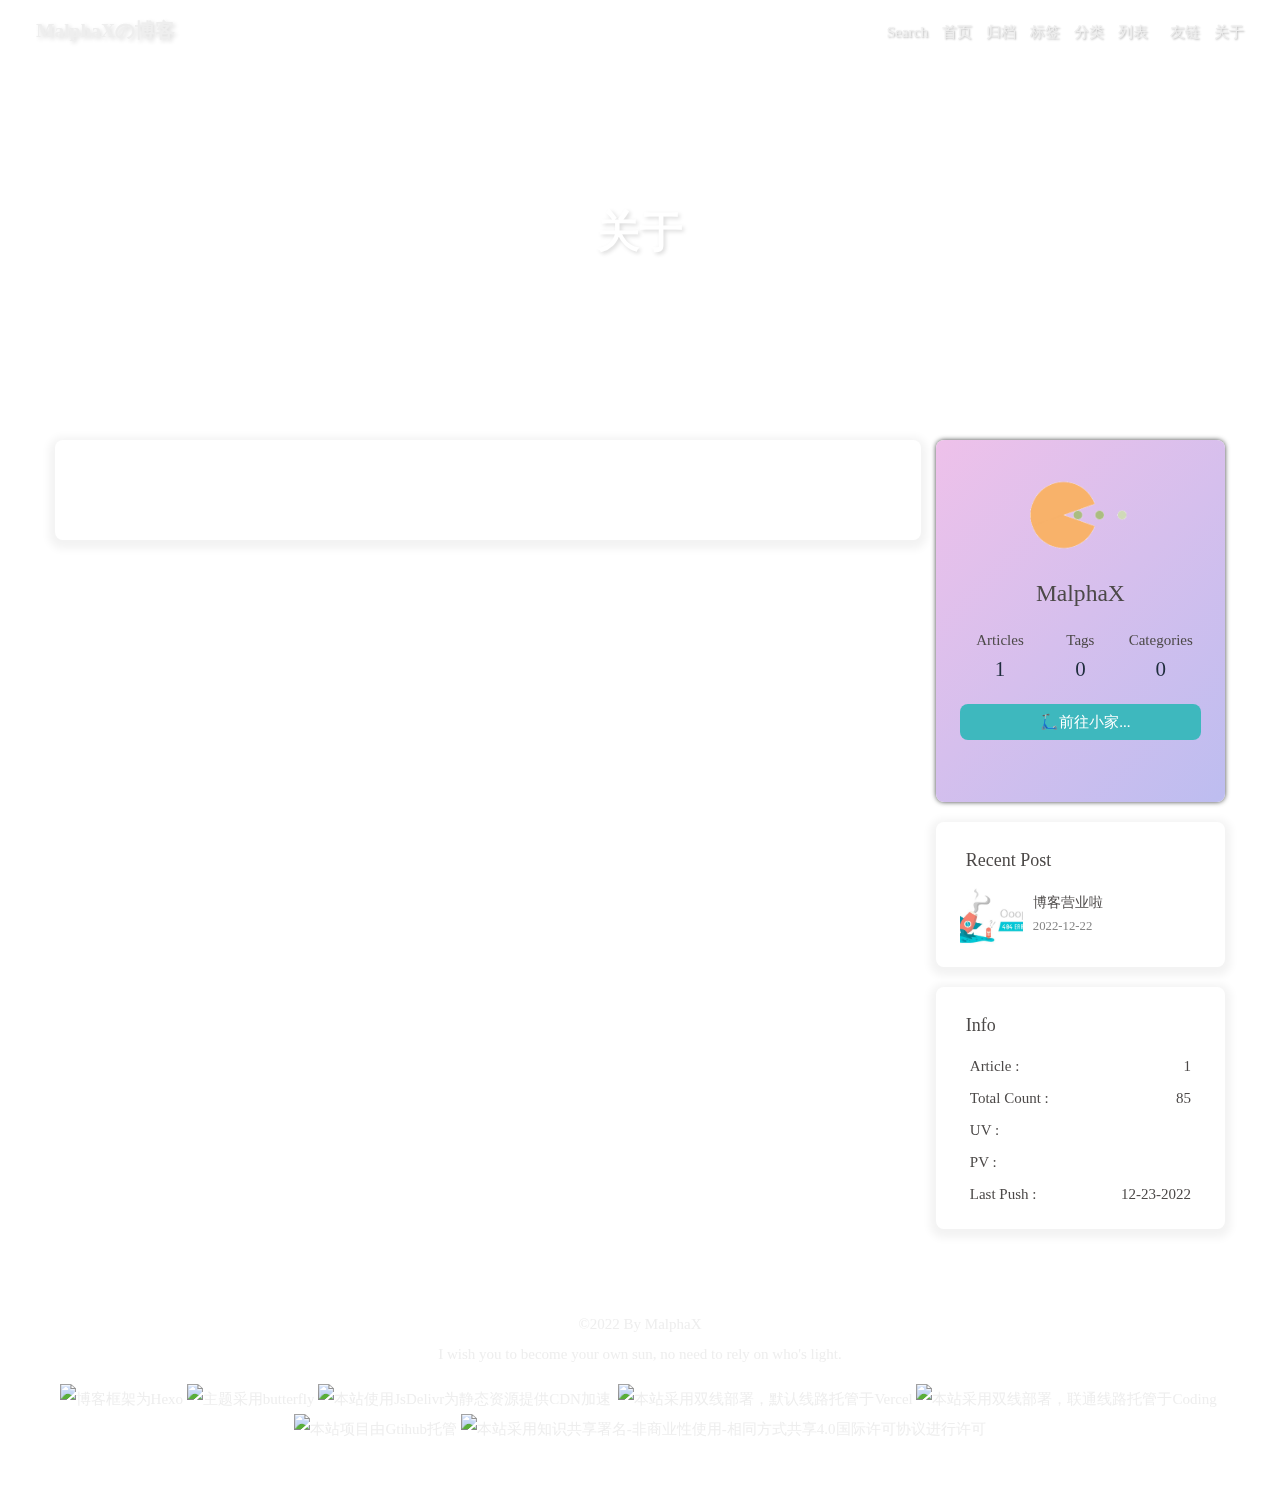
==== about/index.html @ fbbd9e4c "Site updated: 2022-12-23 08:52:23" ====
<!DOCTYPE html><html lang="cn" data-theme="light"><head><meta charset="UTF-8"><meta http-equiv="X-UA-Compatible" content="IE=edge"><meta name="viewport" content="width=device-width, initial-scale=1.0, maximum-scale=1.0, user-scalable=no"><title>关于 | MalphaXの博客</title><meta name="author" content="MalphaX"><meta name="copyright" content="MalphaX"><meta name="format-detection" content="telephone=no"><meta name="theme-color" content="#ffffff"><meta property="og:type" content="website">
<meta property="og:title" content="关于">
<meta property="og:url" content="https://www.malphax.top/about/index.html">
<meta property="og:site_name" content="MalphaXの博客">
<meta property="og:locale">
<meta property="og:image" content="https://imgbed.link/file/13255">
<meta property="article:published_time" content="2022-12-22T03:00:00.000Z">
<meta property="article:modified_time" content="2022-12-22T02:34:56.374Z">
<meta property="article:author" content="MalphaX">
<meta name="twitter:card" content="summary">
<meta name="twitter:image" content="https://imgbed.link/file/13255"><link rel="shortcut icon" href="/img/favicon.png"><link rel="canonical" href="https://www.malphax.top/about/"><link rel="preconnect" href="//cdn.jsdelivr.net"/><link rel="preconnect" href="//busuanzi.ibruce.info"/><link rel="stylesheet" href="/css/index.css"><link rel="stylesheet" href="https://cdn.jsdelivr.net/npm/@fortawesome/fontawesome-free/css/all.min.css" media="print" onload="this.media='all'"><link rel="stylesheet" href="https://cdn.jsdelivr.net/npm/@fancyapps/ui/dist/fancybox.min.css" media="print" onload="this.media='all'"><script>const GLOBAL_CONFIG = { 
  root: '/',
  algolia: undefined,
  localSearch: {"path":"/search.xml","preload":false,"languages":{"hits_empty":"We didn't find any results for the search: ${query}"}},
  translate: {"defaultEncoding":2,"translateDelay":0,"msgToTraditionalChinese":"繁","msgToSimplifiedChinese":"简"},
  noticeOutdate: undefined,
  highlight: {"plugin":"highlighjs","highlightCopy":true,"highlightLang":true,"highlightHeightLimit":230},
  copy: {
    success: 'Copy successfully',
    error: 'Copy error',
    noSupport: 'The browser does not support'
  },
  relativeDate: {
    homepage: false,
    post: false
  },
  runtime: '',
  date_suffix: {
    just: 'Just',
    min: 'minutes ago',
    hour: 'hours ago',
    day: 'days ago',
    month: 'months ago'
  },
  copyright: undefined,
  lightbox: 'fancybox',
  Snackbar: undefined,
  source: {
    justifiedGallery: {
      js: 'https://cdn.jsdelivr.net/npm/flickr-justified-gallery/dist/fjGallery.min.js',
      css: 'https://cdn.jsdelivr.net/npm/flickr-justified-gallery/dist/fjGallery.min.css'
    }
  },
  isPhotoFigcaption: false,
  islazyload: false,
  isAnchor: false
}</script><script id="config-diff">var GLOBAL_CONFIG_SITE = {
  title: '关于',
  isPost: false,
  isHome: false,
  isHighlightShrink: false,
  isToc: false,
  postUpdate: '2022-12-22 10:34:56'
}</script><noscript><style type="text/css">
  #nav {
    opacity: 1
  }
  .justified-gallery img {
    opacity: 1
  }

  #recent-posts time,
  #post-meta time {
    display: inline !important
  }
</style></noscript><script>(win=>{
    win.saveToLocal = {
      set: function setWithExpiry(key, value, ttl) {
        if (ttl === 0) return
        const now = new Date()
        const expiryDay = ttl * 86400000
        const item = {
          value: value,
          expiry: now.getTime() + expiryDay,
        }
        localStorage.setItem(key, JSON.stringify(item))
      },

      get: function getWithExpiry(key) {
        const itemStr = localStorage.getItem(key)

        if (!itemStr) {
          return undefined
        }
        const item = JSON.parse(itemStr)
        const now = new Date()

        if (now.getTime() > item.expiry) {
          localStorage.removeItem(key)
          return undefined
        }
        return item.value
      }
    }
  
    win.getScript = url => new Promise((resolve, reject) => {
      const script = document.createElement('script')
      script.src = url
      script.async = true
      script.onerror = reject
      script.onload = script.onreadystatechange = function() {
        const loadState = this.readyState
        if (loadState && loadState !== 'loaded' && loadState !== 'complete') return
        script.onload = script.onreadystatechange = null
        resolve()
      }
      document.head.appendChild(script)
    })
  
      win.activateDarkMode = function () {
        document.documentElement.setAttribute('data-theme', 'dark')
        if (document.querySelector('meta[name="theme-color"]') !== null) {
          document.querySelector('meta[name="theme-color"]').setAttribute('content', '#0d0d0d')
        }
      }
      win.activateLightMode = function () {
        document.documentElement.setAttribute('data-theme', 'light')
        if (document.querySelector('meta[name="theme-color"]') !== null) {
          document.querySelector('meta[name="theme-color"]').setAttribute('content', '#ffffff')
        }
      }
      const t = saveToLocal.get('theme')
    
          if (t === 'dark') activateDarkMode()
          else if (t === 'light') activateLightMode()
        
      const asideStatus = saveToLocal.get('aside-status')
      if (asideStatus !== undefined) {
        if (asideStatus === 'hide') {
          document.documentElement.classList.add('hide-aside')
        } else {
          document.documentElement.classList.remove('hide-aside')
        }
      }
    
    const detectApple = () => {
      if(/iPad|iPhone|iPod|Macintosh/.test(navigator.userAgent)){
        document.documentElement.classList.add('apple')
      }
    }
    detectApple()
    })(window)</script><link rel="stylesheet" href="/css/custom.css" media="defer" onload="this.media='all'"><meta name="generator" content="Hexo 5.4.2"></head><body><div id="loading-box"><div class="loading-left-bg"></div><div class="loading-right-bg"></div><div class="spinner-box"><div class="configure-border-1"><div class="configure-core"></div></div><div class="configure-border-2"><div class="configure-core"></div></div><div class="loading-word">Loading...</div></div></div><script>const preloader = {
  endLoading: () => {
    document.body.style.overflow = 'auto';
    document.getElementById('loading-box').classList.add("loaded")
  },
  initLoading: () => {
    document.body.style.overflow = '';
    document.getElementById('loading-box').classList.remove("loaded")

  }
}
window.addEventListener('load',()=> { preloader.endLoading() })

if (false) {
  document.addEventListener('pjax:send', () => { preloader.initLoading() })
  document.addEventListener('pjax:complete', () => { preloader.endLoading() })
}</script><div id="web_bg"></div><div id="sidebar"><div id="menu-mask"></div><div id="sidebar-menus"><div class="avatar-img is-center"><img src="https://cdn.luogu.com.cn/upload/image_hosting/41suf00j.png" onerror="onerror=null;src='/img/friend_404.gif'" alt="avatar"/></div><div class="sidebar-site-data site-data is-center"><a href="/archives/"><div class="headline">Articles</div><div class="length-num">1</div></a><a href="/tags/"><div class="headline">Tags</div><div class="length-num">0</div></a><a href="/categories/"><div class="headline">Categories</div><div class="length-num">0</div></a></div><hr/><div class="menus_items"><div class="menus_item"><a class="site-page" href="/"><i class="fa-fw fas fa-home"></i><span> 首页</span></a></div><div class="menus_item"><a class="site-page" href="/archives/"><i class="fa-fw fas fa-archive"></i><span> 归档</span></a></div><div class="menus_item"><a class="site-page" href="/tags/"><i class="fa-fw fas fa-tags"></i><span> 标签</span></a></div><div class="menus_item"><a class="site-page" href="/categories/"><i class="fa-fw fas fa-folder-open"></i><span> 分类</span></a></div><div class="menus_item"><a class="site-page group" href="javascript:void(0);"><i class="fa-fw fas fa-list"></i><span> 列表</span><i class="fas fa-chevron-down"></i></a><ul class="menus_item_child"><li><a class="site-page child" href="/music/"><i class="fa-fw fas fa-music"></i><span> 音乐</span></a></li><li><a class="site-page child" href="/movies/"><i class="fa-fw fas fa-video"></i><span> 电影</span></a></li></ul></div><div class="menus_item"><a class="site-page" href="/link/"><i class="fa-fw fas fa-link"></i><span> 友链</span></a></div><div class="menus_item"><a class="site-page" href="/about/"><i class="fa-fw fas fa-heart"></i><span> 关于</span></a></div></div></div></div><div class="page" id="body-wrap"><header class="not-home-page" id="page-header"><nav id="nav"><span id="blog_name"><a id="site-name" href="/">MalphaXの博客</a></span><div id="menus"><div id="search-button"><a class="site-page social-icon search"><i class="fas fa-search fa-fw"></i><span> Search</span></a></div><div class="menus_items"><div class="menus_item"><a class="site-page" href="/"><i class="fa-fw fas fa-home"></i><span> 首页</span></a></div><div class="menus_item"><a class="site-page" href="/archives/"><i class="fa-fw fas fa-archive"></i><span> 归档</span></a></div><div class="menus_item"><a class="site-page" href="/tags/"><i class="fa-fw fas fa-tags"></i><span> 标签</span></a></div><div class="menus_item"><a class="site-page" href="/categories/"><i class="fa-fw fas fa-folder-open"></i><span> 分类</span></a></div><div class="menus_item"><a class="site-page group" href="javascript:void(0);"><i class="fa-fw fas fa-list"></i><span> 列表</span><i class="fas fa-chevron-down"></i></a><ul class="menus_item_child"><li><a class="site-page child" href="/music/"><i class="fa-fw fas fa-music"></i><span> 音乐</span></a></li><li><a class="site-page child" href="/movies/"><i class="fa-fw fas fa-video"></i><span> 电影</span></a></li></ul></div><div class="menus_item"><a class="site-page" href="/link/"><i class="fa-fw fas fa-link"></i><span> 友链</span></a></div><div class="menus_item"><a class="site-page" href="/about/"><i class="fa-fw fas fa-heart"></i><span> 关于</span></a></div></div><div id="toggle-menu"><a class="site-page"><i class="fas fa-bars fa-fw"></i></a></div></div></nav><div id="page-site-info"><h1 id="site-title">关于</h1></div></header><main class="layout" id="content-inner"><div id="page"><div id="article-container"></div></div><div class="aside-content" id="aside-content"><div class="card-widget card-info"><div class="is-center"><div class="avatar-img"><img src="https://cdn.luogu.com.cn/upload/image_hosting/41suf00j.png" onerror="this.onerror=null;this.src='/img/friend_404.gif'" alt="avatar"/></div><div class="author-info__name">MalphaX</div><div class="author-info__description"></div></div><div class="card-info-data site-data is-center"><a href="/archives/"><div class="headline">Articles</div><div class="length-num">1</div></a><a href="/tags/"><div class="headline">Tags</div><div class="length-num">0</div></a><a href="/categories/"><div class="headline">Categories</div><div class="length-num">0</div></a></div><a id="card-info-btn" target="_blank" rel="noopener" href="https://github.com/Malpha-X"><i></i><span>🛴前往小家...</span></a><div class="card-info-social-icons is-center"><a class="social-icon" href="https://github.com/Malpha-X" target="_blank" title="Github"><i class="fab fa-github"></i></a><a class="social-icon" href="mailto:3319635150@qq.com" target="_blank" title="Email"><i class="fas fa-envelope"></i></a></div></div><div class="sticky_layout"><div class="card-widget card-recent-post"><div class="item-headline"><i class="fas fa-history"></i><span>Recent Post</span></div><div class="aside-list"><div class="aside-list-item"><a class="thumbnail" href="/2022/12/22/2022-12-22-%E5%8D%9A%E5%AE%A2%E8%90%A5%E4%B8%9A%E5%95%A6/" title="博客营业啦"><img src="https://imgbed.link/file/13257" onerror="this.onerror=null;this.src='/img/404.jpg'" alt="博客营业啦"/></a><div class="content"><a class="title" href="/2022/12/22/2022-12-22-%E5%8D%9A%E5%AE%A2%E8%90%A5%E4%B8%9A%E5%95%A6/" title="博客营业啦">博客营业啦</a><time datetime="2022-12-22T10:07:00.000Z" title="Created 2022-12-22 18:07:00">2022-12-22</time></div></div></div></div><div class="card-widget card-webinfo"><div class="item-headline"><i class="fas fa-chart-line"></i><span>Info</span></div><div class="webinfo"><div class="webinfo-item"><div class="item-name">Article :</div><div class="item-count">1</div></div><div class="webinfo-item"><div class="item-name">Total Count :</div><div class="item-count">85</div></div><div class="webinfo-item"><div class="item-name">UV :</div><div class="item-count" id="busuanzi_value_site_uv"><i class="fa-solid fa-spinner fa-spin"></i></div></div><div class="webinfo-item"><div class="item-name">PV :</div><div class="item-count" id="busuanzi_value_site_pv"><i class="fa-solid fa-spinner fa-spin"></i></div></div><div class="webinfo-item"><div class="item-name">Last Push :</div><div class="item-count" id="last-push-date" data-lastPushDate="2022-12-23T00:52:22.317Z"><i class="fa-solid fa-spinner fa-spin"></i></div></div></div></div></div></div></main><footer id="footer"><div id="footer-wrap"><div class="copyright">&copy;2022 By MalphaX</div><div class="footer_custom_text">I wish you to become your own sun, no need to rely on who's light.<p><a target="_blank" href="https://hexo.io/"><img src="https://img.shields.io/badge/Frame-Hexo-blue?style=flat&logo=hexo" title="博客框架为Hexo"></a>&nbsp;<a target="_blank" href="https://butterfly.js.org/"><img src="https://img.shields.io/badge/Theme-Butterfly-6513df?style=flat&logo=bitdefender" title="主题采用butterfly"></a>&nbsp;<a target="_blank" href="https://www.jsdelivr.com/"><img src="https://img.shields.io/badge/CDN-jsDelivr-orange?style=flat&logo=jsDelivr" title="本站使用JsDelivr为静态资源提供CDN加速"></a> &nbsp;<a target="_blank" href="https://vercel.com/ "><img src="https://img.shields.io/badge/Hosted-Vervel-brightgreen?style=flat&logo=Vercel" title="本站采用双线部署，默认线路托管于Vercel"></a>&nbsp;<a target="_blank" href="https://vercel.com/ "><img src="https://img.shields.io/badge/Hosted-Coding-0cedbe?style=flat&logo=Codio" title="本站采用双线部署，联通线路托管于Coding"></a>&nbsp;<a target="_blank" href="https://github.com/"><img src="https://img.shields.io/badge/Source-Github-d021d6?style=flat&logo=GitHub" title="本站项目由Gtihub托管"></a>&nbsp;<a target="_blank" href="http://creativecommons.org/licenses/by-nc-sa/4.0/"><img src="https://img.shields.io/badge/Copyright-BY--NC--SA%204.0-d42328?style=flat&logo=Claris" title="本站采用知识共享署名-非商业性使用-相同方式共享4.0国际许可协议进行许可"></a></p></div></div></footer></div><div id="rightside"><div id="rightside-config-hide"><button id="translateLink" type="button" title="Toggle Between Traditional Chinese And Simplified Chinese">繁</button><button id="darkmode" type="button" title="Toggle Between Light And Dark Mode"><i class="fas fa-adjust"></i></button><button id="hide-aside-btn" type="button" title="Toggle between single-column and double-column"><i class="fas fa-arrows-alt-h"></i></button></div><div id="rightside-config-show"><button id="rightside_config" type="button" title="Setting"><i class="fas fa-cog fa-spin"></i></button><button id="go-up" type="button" title="Back To Top"><i class="fas fa-arrow-up"></i></button></div></div><div id="local-search"><div class="search-dialog"><nav class="search-nav"><span class="search-dialog-title">Search</span><span id="loading-status"></span><button class="search-close-button"><i class="fas fa-times"></i></button></nav><div class="is-center" id="loading-database"><i class="fas fa-spinner fa-pulse"></i><span>  Loading the Database</span></div><div class="search-wrap"><div id="local-search-input"><div class="local-search-box"><input class="local-search-box--input" placeholder="Search for Posts" type="text"/></div></div><hr/><div id="local-search-results"></div></div></div><div id="search-mask"></div></div><div><script src="/js/utils.js"></script><script src="/js/main.js"></script><script src="/js/tw_cn.js"></script><script src="https://cdn.jsdelivr.net/npm/@fancyapps/ui/dist/fancybox.umd.min.js"></script><script src="/js/search/local-search.js"></script><div class="js-pjax"></div><script id="canvas_nest" defer="defer" color="241,215,229" opacity="0.7" zIndex="-1" count="99" mobile="false" src="https://cdn.jsdelivr.net/npm/butterfly-extsrc/dist/canvas-nest.min.js"></script><script async data-pjax src="//busuanzi.ibruce.info/busuanzi/2.3/busuanzi.pure.mini.js"></script></div></body></html>
---- css/custom.css ----
/* 页脚与头图透明 */
#footer {
    background: transparent !important;
  }
  #page-header {
    background: transparent !important;
  }
  
  /* 白天模式遮罩透明 */
  #footer::before {
    background: transparent !important;
  }
  #page-header::before {
    background: transparent !important;
  }
  
  /* 夜间模式遮罩透明 */
  [data-theme="dark"] #footer::before {
    background: transparent !important;
  }
  [data-theme="dark"] #page-header::before {
    background: transparent !important;
  }

/* 侧边栏个人信息卡片动态渐变色 */
#aside-content > .card-widget.card-info {
    background: linear-gradient(
      -45deg,
      #e8d8b9,
      #eccec5,
      #a3e9eb,
      #bdbdf0,
      #eec1ea
    );
    box-shadow: 0 0 5px rgb(66, 68, 68);
    position: relative;
    background-size: 400% 400%;
    -webkit-animation: Gradient 10s ease infinite;
    -moz-animation: Gradient 10s ease infinite;
    animation: Gradient 10s ease infinite !important;
  }
  @-webkit-keyframes Gradient {
    0% {
      background-position: 0% 50%;
    }
    50% {
      background-position: 100% 50%;
    }
    100% {
      background-position: 0% 50%;
    }
  }
  @-moz-keyframes Gradient {
    0% {
      background-position: 0% 50%;
    }
    50% {
      background-position: 100% 50%;
    }
    100% {
      background-position: 0% 50%;
    }
  }
  @keyframes Gradient {
    0% {
      background-position: 0% 50%;
    }
    50% {
      background-position: 100% 50%;
    }
    100% {
      background-position: 0% 50%;
    }
  }
  
  /* 黑夜模式适配 */
  [data-theme="dark"] #aside-content > .card-widget.card-info {
    background: #191919ee;
  }
  
  /* 个人信息Follow me按钮 */
  #aside-content > .card-widget.card-info > #card-info-btn {
    background-color: #3eb8be;
    border-radius: 8px;
  }
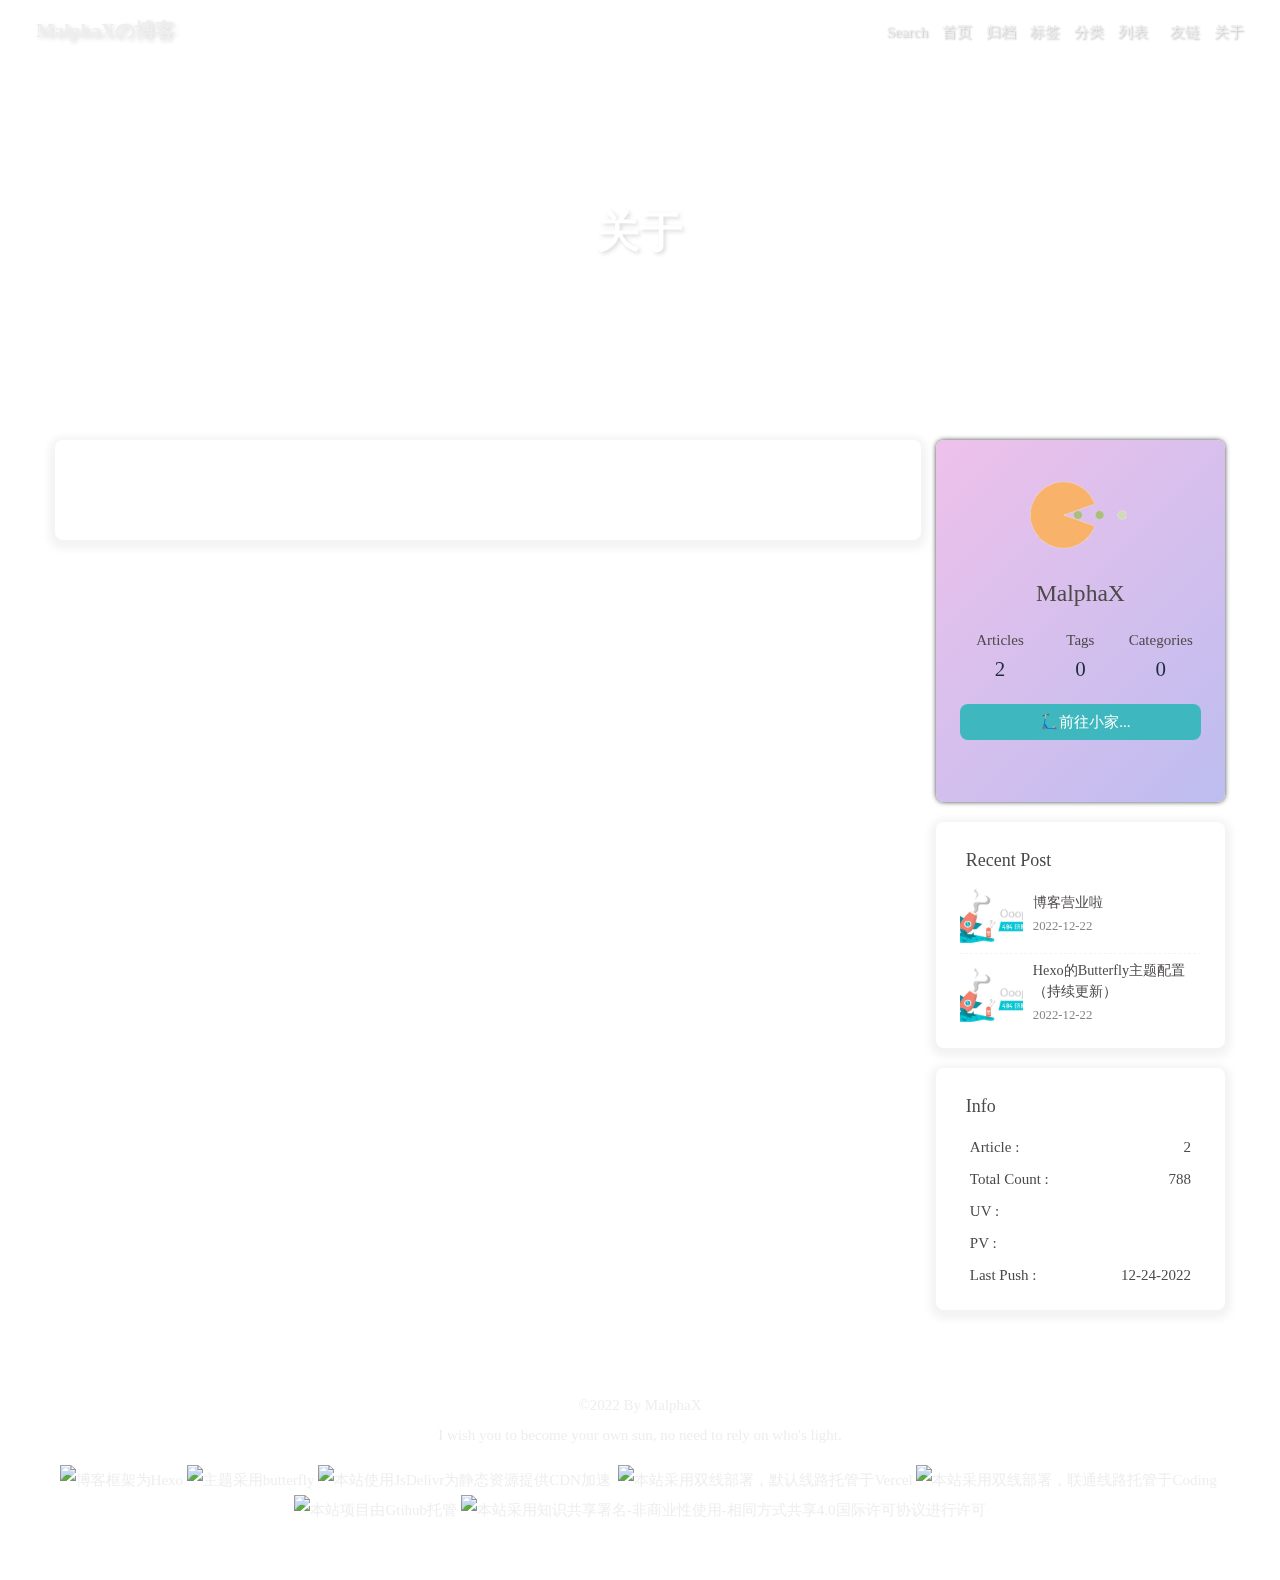
==== commit 8f0c384d: "Site updated: 2022-12-24 21:52:24" ====
--- a/about/index.html
+++ b/about/index.html
@@ -3,12 +3,12 @@
 <meta property="og:url" content="https://www.malphax.top/about/index.html">
 <meta property="og:site_name" content="MalphaXの博客">
 <meta property="og:locale">
-<meta property="og:image" content="https://imgbed.link/file/13255">
+<meta property="og:image" content="https://imgbed.link/file/13256">
 <meta property="article:published_time" content="2022-12-22T03:00:00.000Z">
 <meta property="article:modified_time" content="2022-12-22T02:34:56.374Z">
 <meta property="article:author" content="MalphaX">
 <meta name="twitter:card" content="summary">
-<meta name="twitter:image" content="https://imgbed.link/file/13255"><link rel="shortcut icon" href="/img/favicon.png"><link rel="canonical" href="https://www.malphax.top/about/"><link rel="preconnect" href="//cdn.jsdelivr.net"/><link rel="preconnect" href="//busuanzi.ibruce.info"/><link rel="stylesheet" href="/css/index.css"><link rel="stylesheet" href="https://cdn.jsdelivr.net/npm/@fortawesome/fontawesome-free/css/all.min.css" media="print" onload="this.media='all'"><link rel="stylesheet" href="https://cdn.jsdelivr.net/npm/@fancyapps/ui/dist/fancybox.min.css" media="print" onload="this.media='all'"><script>const GLOBAL_CONFIG = { 
+<meta name="twitter:image" content="https://imgbed.link/file/13256"><link rel="shortcut icon" href="/img/favicon.png"><link rel="canonical" href="https://www.malphax.top/about/"><link rel="preconnect" href="//cdn.jsdelivr.net"/><link rel="preconnect" href="//busuanzi.ibruce.info"/><link rel="stylesheet" href="/css/index.css"><link rel="stylesheet" href="https://cdn.jsdelivr.net/npm/@fortawesome/fontawesome-free/css/all.min.css" media="print" onload="this.media='all'"><link rel="stylesheet" href="https://cdn.jsdelivr.net/npm/@fancyapps/ui/dist/fancybox.min.css" media="print" onload="this.media='all'"><script>const GLOBAL_CONFIG = { 
   root: '/',
   algolia: undefined,
   localSearch: {"path":"/search.xml","preload":false,"languages":{"hits_empty":"We didn't find any results for the search: ${query}"}},
@@ -155,4 +155,4 @@
 if (false) {
   document.addEventListener('pjax:send', () => { preloader.initLoading() })
   document.addEventListener('pjax:complete', () => { preloader.endLoading() })
-}</script><div id="web_bg"></div><div id="sidebar"><div id="menu-mask"></div><div id="sidebar-menus"><div class="avatar-img is-center"><img src="https://cdn.luogu.com.cn/upload/image_hosting/41suf00j.png" onerror="onerror=null;src='/img/friend_404.gif'" alt="avatar"/></div><div class="sidebar-site-data site-data is-center"><a href="/archives/"><div class="headline">Articles</div><div class="length-num">1</div></a><a href="/tags/"><div class="headline">Tags</div><div class="length-num">0</div></a><a href="/categories/"><div class="headline">Categories</div><div class="length-num">0</div></a></div><hr/><div class="menus_items"><div class="menus_item"><a class="site-page" href="/"><i class="fa-fw fas fa-home"></i><span> 首页</span></a></div><div class="menus_item"><a class="site-page" href="/archives/"><i class="fa-fw fas fa-archive"></i><span> 归档</span></a></div><div class="menus_item"><a class="site-page" href="/tags/"><i class="fa-fw fas fa-tags"></i><span> 标签</span></a></div><div class="menus_item"><a class="site-page" href="/categories/"><i class="fa-fw fas fa-folder-open"></i><span> 分类</span></a></div><div class="menus_item"><a class="site-page group" href="javascript:void(0);"><i class="fa-fw fas fa-list"></i><span> 列表</span><i class="fas fa-chevron-down"></i></a><ul class="menus_item_child"><li><a class="site-page child" href="/music/"><i class="fa-fw fas fa-music"></i><span> 音乐</span></a></li><li><a class="site-page child" href="/movies/"><i class="fa-fw fas fa-video"></i><span> 电影</span></a></li></ul></div><div class="menus_item"><a class="site-page" href="/link/"><i class="fa-fw fas fa-link"></i><span> 友链</span></a></div><div class="menus_item"><a class="site-page" href="/about/"><i class="fa-fw fas fa-heart"></i><span> 关于</span></a></div></div></div></div><div class="page" id="body-wrap"><header class="not-home-page" id="page-header"><nav id="nav"><span id="blog_name"><a id="site-name" href="/">MalphaXの博客</a></span><div id="menus"><div id="search-button"><a class="site-page social-icon search"><i class="fas fa-search fa-fw"></i><span> Search</span></a></div><div class="menus_items"><div class="menus_item"><a class="site-page" href="/"><i class="fa-fw fas fa-home"></i><span> 首页</span></a></div><div class="menus_item"><a class="site-page" href="/archives/"><i class="fa-fw fas fa-archive"></i><span> 归档</span></a></div><div class="menus_item"><a class="site-page" href="/tags/"><i class="fa-fw fas fa-tags"></i><span> 标签</span></a></div><div class="menus_item"><a class="site-page" href="/categories/"><i class="fa-fw fas fa-folder-open"></i><span> 分类</span></a></div><div class="menus_item"><a class="site-page group" href="javascript:void(0);"><i class="fa-fw fas fa-list"></i><span> 列表</span><i class="fas fa-chevron-down"></i></a><ul class="menus_item_child"><li><a class="site-page child" href="/music/"><i class="fa-fw fas fa-music"></i><span> 音乐</span></a></li><li><a class="site-page child" href="/movies/"><i class="fa-fw fas fa-video"></i><span> 电影</span></a></li></ul></div><div class="menus_item"><a class="site-page" href="/link/"><i class="fa-fw fas fa-link"></i><span> 友链</span></a></div><div class="menus_item"><a class="site-page" href="/about/"><i class="fa-fw fas fa-heart"></i><span> 关于</span></a></div></div><div id="toggle-menu"><a class="site-page"><i class="fas fa-bars fa-fw"></i></a></div></div></nav><div id="page-site-info"><h1 id="site-title">关于</h1></div></header><main class="layout" id="content-inner"><div id="page"><div id="article-container"></div></div><div class="aside-content" id="aside-content"><div class="card-widget card-info"><div class="is-center"><div class="avatar-img"><img src="https://cdn.luogu.com.cn/upload/image_hosting/41suf00j.png" onerror="this.onerror=null;this.src='/img/friend_404.gif'" alt="avatar"/></div><div class="author-info__name">MalphaX</div><div class="author-info__description"></div></div><div class="card-info-data site-data is-center"><a href="/archives/"><div class="headline">Articles</div><div class="length-num">1</div></a><a href="/tags/"><div class="headline">Tags</div><div class="length-num">0</div></a><a href="/categories/"><div class="headline">Categories</div><div class="length-num">0</div></a></div><a id="card-info-btn" target="_blank" rel="noopener" href="https://github.com/Malpha-X"><i></i><span>🛴前往小家...</span></a><div class="card-info-social-icons is-center"><a class="social-icon" href="https://github.com/Malpha-X" target="_blank" title="Github"><i class="fab fa-github"></i></a><a class="social-icon" href="mailto:3319635150@qq.com" target="_blank" title="Email"><i class="fas fa-envelope"></i></a></div></div><div class="sticky_layout"><div class="card-widget card-recent-post"><div class="item-headline"><i class="fas fa-history"></i><span>Recent Post</span></div><div class="aside-list"><div class="aside-list-item"><a class="thumbnail" href="/2022/12/22/2022-12-22-%E5%8D%9A%E5%AE%A2%E8%90%A5%E4%B8%9A%E5%95%A6/" title="博客营业啦"><img src="https://imgbed.link/file/13257" onerror="this.onerror=null;this.src='/img/404.jpg'" alt="博客营业啦"/></a><div class="content"><a class="title" href="/2022/12/22/2022-12-22-%E5%8D%9A%E5%AE%A2%E8%90%A5%E4%B8%9A%E5%95%A6/" title="博客营业啦">博客营业啦</a><time datetime="2022-12-22T10:07:00.000Z" title="Created 2022-12-22 18:07:00">2022-12-22</time></div></div></div></div><div class="card-widget card-webinfo"><div class="item-headline"><i class="fas fa-chart-line"></i><span>Info</span></div><div class="webinfo"><div class="webinfo-item"><div class="item-name">Article :</div><div class="item-count">1</div></div><div class="webinfo-item"><div class="item-name">Total Count :</div><div class="item-count">85</div></div><div class="webinfo-item"><div class="item-name">UV :</div><div class="item-count" id="busuanzi_value_site_uv"><i class="fa-solid fa-spinner fa-spin"></i></div></div><div class="webinfo-item"><div class="item-name">PV :</div><div class="item-count" id="busuanzi_value_site_pv"><i class="fa-solid fa-spinner fa-spin"></i></div></div><div class="webinfo-item"><div class="item-name">Last Push :</div><div class="item-count" id="last-push-date" data-lastPushDate="2022-12-23T00:52:22.317Z"><i class="fa-solid fa-spinner fa-spin"></i></div></div></div></div></div></div></main><footer id="footer"><div id="footer-wrap"><div class="copyright">&copy;2022 By MalphaX</div><div class="footer_custom_text">I wish you to become your own sun, no need to rely on who's light.<p><a target="_blank" href="https://hexo.io/"><img src="https://img.shields.io/badge/Frame-Hexo-blue?style=flat&logo=hexo" title="博客框架为Hexo"></a>&nbsp;<a target="_blank" href="https://butterfly.js.org/"><img src="https://img.shields.io/badge/Theme-Butterfly-6513df?style=flat&logo=bitdefender" title="主题采用butterfly"></a>&nbsp;<a target="_blank" href="https://www.jsdelivr.com/"><img src="https://img.shields.io/badge/CDN-jsDelivr-orange?style=flat&logo=jsDelivr" title="本站使用JsDelivr为静态资源提供CDN加速"></a> &nbsp;<a target="_blank" href="https://vercel.com/ "><img src="https://img.shields.io/badge/Hosted-Vervel-brightgreen?style=flat&logo=Vercel" title="本站采用双线部署，默认线路托管于Vercel"></a>&nbsp;<a target="_blank" href="https://vercel.com/ "><img src="https://img.shields.io/badge/Hosted-Coding-0cedbe?style=flat&logo=Codio" title="本站采用双线部署，联通线路托管于Coding"></a>&nbsp;<a target="_blank" href="https://github.com/"><img src="https://img.shields.io/badge/Source-Github-d021d6?style=flat&logo=GitHub" title="本站项目由Gtihub托管"></a>&nbsp;<a target="_blank" href="http://creativecommons.org/licenses/by-nc-sa/4.0/"><img src="https://img.shields.io/badge/Copyright-BY--NC--SA%204.0-d42328?style=flat&logo=Claris" title="本站采用知识共享署名-非商业性使用-相同方式共享4.0国际许可协议进行许可"></a></p></div></div></footer></div><div id="rightside"><div id="rightside-config-hide"><button id="translateLink" type="button" title="Toggle Between Traditional Chinese And Simplified Chinese">繁</button><button id="darkmode" type="button" title="Toggle Between Light And Dark Mode"><i class="fas fa-adjust"></i></button><button id="hide-aside-btn" type="button" title="Toggle between single-column and double-column"><i class="fas fa-arrows-alt-h"></i></button></div><div id="rightside-config-show"><button id="rightside_config" type="button" title="Setting"><i class="fas fa-cog fa-spin"></i></button><button id="go-up" type="button" title="Back To Top"><i class="fas fa-arrow-up"></i></button></div></div><div id="local-search"><div class="search-dialog"><nav class="search-nav"><span class="search-dialog-title">Search</span><span id="loading-status"></span><button class="search-close-button"><i class="fas fa-times"></i></button></nav><div class="is-center" id="loading-database"><i class="fas fa-spinner fa-pulse"></i><span>  Loading the Database</span></div><div class="search-wrap"><div id="local-search-input"><div class="local-search-box"><input class="local-search-box--input" placeholder="Search for Posts" type="text"/></div></div><hr/><div id="local-search-results"></div></div></div><div id="search-mask"></div></div><div><script src="/js/utils.js"></script><script src="/js/main.js"></script><script src="/js/tw_cn.js"></script><script src="https://cdn.jsdelivr.net/npm/@fancyapps/ui/dist/fancybox.umd.min.js"></script><script src="/js/search/local-search.js"></script><div class="js-pjax"></div><script id="canvas_nest" defer="defer" color="241,215,229" opacity="0.7" zIndex="-1" count="99" mobile="false" src="https://cdn.jsdelivr.net/npm/butterfly-extsrc/dist/canvas-nest.min.js"></script><script async data-pjax src="//busuanzi.ibruce.info/busuanzi/2.3/busuanzi.pure.mini.js"></script></div></body></html>+}</script><div id="web_bg"></div><div id="sidebar"><div id="menu-mask"></div><div id="sidebar-menus"><div class="avatar-img is-center"><img src="https://cdn.luogu.com.cn/upload/image_hosting/41suf00j.png" onerror="onerror=null;src='/img/friend_404.gif'" alt="avatar"/></div><div class="sidebar-site-data site-data is-center"><a href="/archives/"><div class="headline">Articles</div><div class="length-num">2</div></a><a href="/tags/"><div class="headline">Tags</div><div class="length-num">0</div></a><a href="/categories/"><div class="headline">Categories</div><div class="length-num">0</div></a></div><hr/><div class="menus_items"><div class="menus_item"><a class="site-page" href="/"><i class="fa-fw fas fa-home"></i><span> 首页</span></a></div><div class="menus_item"><a class="site-page" href="/archives/"><i class="fa-fw fas fa-archive"></i><span> 归档</span></a></div><div class="menus_item"><a class="site-page" href="/tags/"><i class="fa-fw fas fa-tags"></i><span> 标签</span></a></div><div class="menus_item"><a class="site-page" href="/categories/"><i class="fa-fw fas fa-folder-open"></i><span> 分类</span></a></div><div class="menus_item"><a class="site-page group" href="javascript:void(0);"><i class="fa-fw fas fa-list"></i><span> 列表</span><i class="fas fa-chevron-down"></i></a><ul class="menus_item_child"><li><a class="site-page child" href="/music/"><i class="fa-fw fas fa-music"></i><span> 音乐</span></a></li><li><a class="site-page child" href="/movies/"><i class="fa-fw fas fa-video"></i><span> 电影</span></a></li></ul></div><div class="menus_item"><a class="site-page" href="/link/"><i class="fa-fw fas fa-link"></i><span> 友链</span></a></div><div class="menus_item"><a class="site-page" href="/about/"><i class="fa-fw fas fa-heart"></i><span> 关于</span></a></div></div></div></div><div class="page" id="body-wrap"><header class="not-home-page" id="page-header"><nav id="nav"><span id="blog_name"><a id="site-name" href="/">MalphaXの博客</a></span><div id="menus"><div id="search-button"><a class="site-page social-icon search"><i class="fas fa-search fa-fw"></i><span> Search</span></a></div><div class="menus_items"><div class="menus_item"><a class="site-page" href="/"><i class="fa-fw fas fa-home"></i><span> 首页</span></a></div><div class="menus_item"><a class="site-page" href="/archives/"><i class="fa-fw fas fa-archive"></i><span> 归档</span></a></div><div class="menus_item"><a class="site-page" href="/tags/"><i class="fa-fw fas fa-tags"></i><span> 标签</span></a></div><div class="menus_item"><a class="site-page" href="/categories/"><i class="fa-fw fas fa-folder-open"></i><span> 分类</span></a></div><div class="menus_item"><a class="site-page group" href="javascript:void(0);"><i class="fa-fw fas fa-list"></i><span> 列表</span><i class="fas fa-chevron-down"></i></a><ul class="menus_item_child"><li><a class="site-page child" href="/music/"><i class="fa-fw fas fa-music"></i><span> 音乐</span></a></li><li><a class="site-page child" href="/movies/"><i class="fa-fw fas fa-video"></i><span> 电影</span></a></li></ul></div><div class="menus_item"><a class="site-page" href="/link/"><i class="fa-fw fas fa-link"></i><span> 友链</span></a></div><div class="menus_item"><a class="site-page" href="/about/"><i class="fa-fw fas fa-heart"></i><span> 关于</span></a></div></div><div id="toggle-menu"><a class="site-page"><i class="fas fa-bars fa-fw"></i></a></div></div></nav><div id="page-site-info"><h1 id="site-title">关于</h1></div></header><main class="layout" id="content-inner"><div id="page"><div id="article-container"></div></div><div class="aside-content" id="aside-content"><div class="card-widget card-info"><div class="is-center"><div class="avatar-img"><img src="https://cdn.luogu.com.cn/upload/image_hosting/41suf00j.png" onerror="this.onerror=null;this.src='/img/friend_404.gif'" alt="avatar"/></div><div class="author-info__name">MalphaX</div><div class="author-info__description"></div></div><div class="card-info-data site-data is-center"><a href="/archives/"><div class="headline">Articles</div><div class="length-num">2</div></a><a href="/tags/"><div class="headline">Tags</div><div class="length-num">0</div></a><a href="/categories/"><div class="headline">Categories</div><div class="length-num">0</div></a></div><a id="card-info-btn" target="_blank" rel="noopener" href="https://github.com/Malpha-X"><i></i><span>🛴前往小家...</span></a><div class="card-info-social-icons is-center"><a class="social-icon" href="https://github.com/Malpha-X" target="_blank" title="Github"><i class="fab fa-github"></i></a><a class="social-icon" href="mailto:3319635150@qq.com" target="_blank" title="Email"><i class="fas fa-envelope"></i></a></div></div><div class="sticky_layout"><div class="card-widget card-recent-post"><div class="item-headline"><i class="fas fa-history"></i><span>Recent Post</span></div><div class="aside-list"><div class="aside-list-item"><a class="thumbnail" href="/2022/12/22/2022-12-22-%E5%8D%9A%E5%AE%A2%E8%90%A5%E4%B8%9A%E5%95%A6/" title="博客营业啦"><img src="https://imgbed.link/file/13253" onerror="this.onerror=null;this.src='/img/404.jpg'" alt="博客营业啦"/></a><div class="content"><a class="title" href="/2022/12/22/2022-12-22-%E5%8D%9A%E5%AE%A2%E8%90%A5%E4%B8%9A%E5%95%A6/" title="博客营业啦">博客营业啦</a><time datetime="2022-12-22T10:07:00.000Z" title="Created 2022-12-22 18:07:00">2022-12-22</time></div></div><div class="aside-list-item"><a class="thumbnail" href="/2022/12/22/2022-12-24-Hexo%E7%9A%84Butterfly%E4%B8%BB%E9%A2%98%E9%85%8D%E7%BD%AE/" title="Hexo的Butterfly主题配置（持续更新）"><img src="https://imgbed.link/file/13255" onerror="this.onerror=null;this.src='/img/404.jpg'" alt="Hexo的Butterfly主题配置（持续更新）"/></a><div class="content"><a class="title" href="/2022/12/22/2022-12-24-Hexo%E7%9A%84Butterfly%E4%B8%BB%E9%A2%98%E9%85%8D%E7%BD%AE/" title="Hexo的Butterfly主题配置（持续更新）">Hexo的Butterfly主题配置（持续更新）</a><time datetime="2022-12-22T10:07:00.000Z" title="Created 2022-12-22 18:07:00">2022-12-22</time></div></div></div></div><div class="card-widget card-webinfo"><div class="item-headline"><i class="fas fa-chart-line"></i><span>Info</span></div><div class="webinfo"><div class="webinfo-item"><div class="item-name">Article :</div><div class="item-count">2</div></div><div class="webinfo-item"><div class="item-name">Total Count :</div><div class="item-count">788</div></div><div class="webinfo-item"><div class="item-name">UV :</div><div class="item-count" id="busuanzi_value_site_uv"><i class="fa-solid fa-spinner fa-spin"></i></div></div><div class="webinfo-item"><div class="item-name">PV :</div><div class="item-count" id="busuanzi_value_site_pv"><i class="fa-solid fa-spinner fa-spin"></i></div></div><div class="webinfo-item"><div class="item-name">Last Push :</div><div class="item-count" id="last-push-date" data-lastPushDate="2022-12-24T13:52:23.254Z"><i class="fa-solid fa-spinner fa-spin"></i></div></div></div></div></div></div></main><footer id="footer"><div id="footer-wrap"><div class="copyright">&copy;2022 By MalphaX</div><div class="footer_custom_text">I wish you to become your own sun, no need to rely on who's light.<p><a target="_blank" href="https://hexo.io/"><img src="https://img.shields.io/badge/Frame-Hexo-blue?style=flat&logo=hexo" title="博客框架为Hexo"></a>&nbsp;<a target="_blank" href="https://butterfly.js.org/"><img src="https://img.shields.io/badge/Theme-Butterfly-6513df?style=flat&logo=bitdefender" title="主题采用butterfly"></a>&nbsp;<a target="_blank" href="https://www.jsdelivr.com/"><img src="https://img.shields.io/badge/CDN-jsDelivr-orange?style=flat&logo=jsDelivr" title="本站使用JsDelivr为静态资源提供CDN加速"></a> &nbsp;<a target="_blank" href="https://vercel.com/ "><img src="https://img.shields.io/badge/Hosted-Vervel-brightgreen?style=flat&logo=Vercel" title="本站采用双线部署，默认线路托管于Vercel"></a>&nbsp;<a target="_blank" href="https://vercel.com/ "><img src="https://img.shields.io/badge/Hosted-Coding-0cedbe?style=flat&logo=Codio" title="本站采用双线部署，联通线路托管于Coding"></a>&nbsp;<a target="_blank" href="https://github.com/"><img src="https://img.shields.io/badge/Source-Github-d021d6?style=flat&logo=GitHub" title="本站项目由Gtihub托管"></a>&nbsp;<a target="_blank" href="http://creativecommons.org/licenses/by-nc-sa/4.0/"><img src="https://img.shields.io/badge/Copyright-BY--NC--SA%204.0-d42328?style=flat&logo=Claris" title="本站采用知识共享署名-非商业性使用-相同方式共享4.0国际许可协议进行许可"></a></p></div></div></footer></div><div id="rightside"><div id="rightside-config-hide"><button id="translateLink" type="button" title="Toggle Between Traditional Chinese And Simplified Chinese">繁</button><button id="darkmode" type="button" title="Toggle Between Light And Dark Mode"><i class="fas fa-adjust"></i></button><button id="hide-aside-btn" type="button" title="Toggle between single-column and double-column"><i class="fas fa-arrows-alt-h"></i></button></div><div id="rightside-config-show"><button id="rightside_config" type="button" title="Setting"><i class="fas fa-cog fa-spin"></i></button><button id="go-up" type="button" title="Back To Top"><i class="fas fa-arrow-up"></i></button></div></div><div id="local-search"><div class="search-dialog"><nav class="search-nav"><span class="search-dialog-title">Search</span><span id="loading-status"></span><button class="search-close-button"><i class="fas fa-times"></i></button></nav><div class="is-center" id="loading-database"><i class="fas fa-spinner fa-pulse"></i><span>  Loading the Database</span></div><div class="search-wrap"><div id="local-search-input"><div class="local-search-box"><input class="local-search-box--input" placeholder="Search for Posts" type="text"/></div></div><hr/><div id="local-search-results"></div></div></div><div id="search-mask"></div></div><div><script src="/js/utils.js"></script><script src="/js/main.js"></script><script src="/js/tw_cn.js"></script><script src="https://cdn.jsdelivr.net/npm/@fancyapps/ui/dist/fancybox.umd.min.js"></script><script src="/js/search/local-search.js"></script><div class="js-pjax"></div><script id="canvas_nest" defer="defer" color="241,215,229" opacity="0.7" zIndex="-1" count="99" mobile="false" src="https://cdn.jsdelivr.net/npm/butterfly-extsrc/dist/canvas-nest.min.js"></script><script async data-pjax src="//busuanzi.ibruce.info/busuanzi/2.3/busuanzi.pure.mini.js"></script></div></body></html>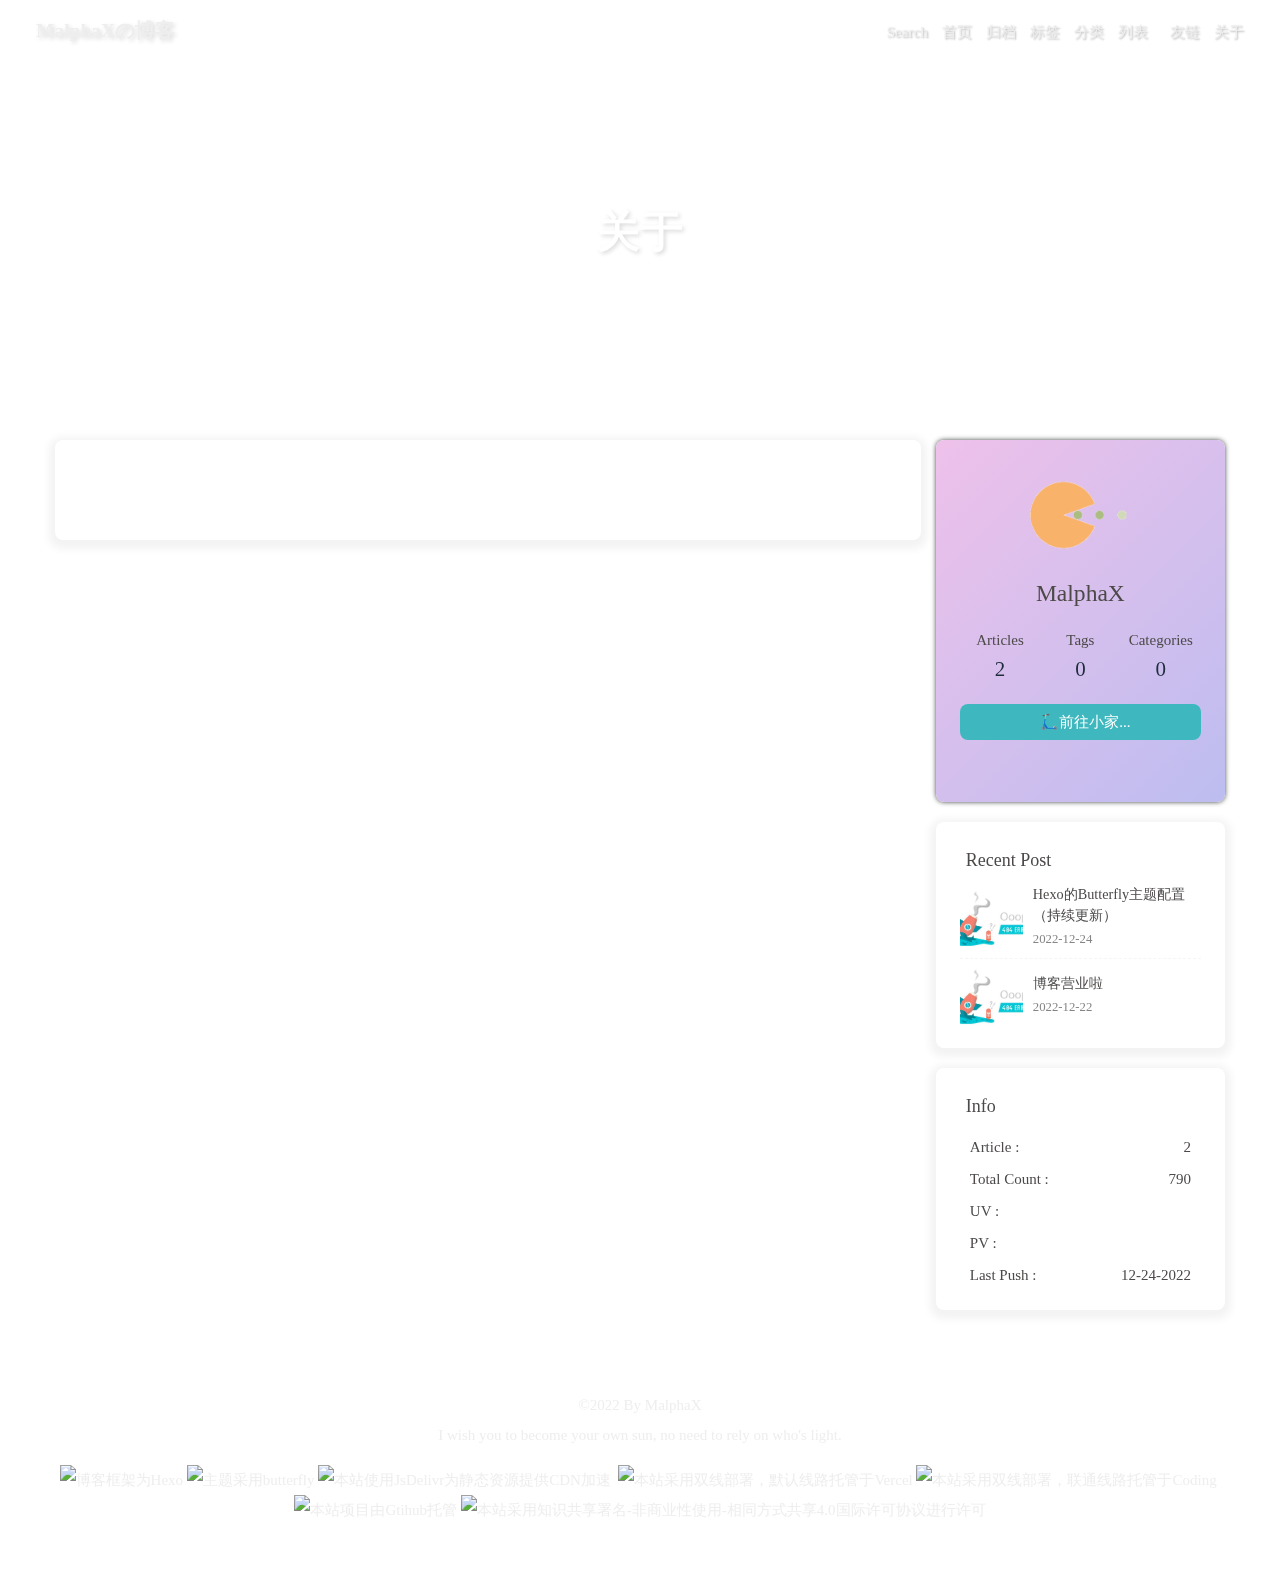
==== commit 3020abab: "Site updated: 2022-12-24 21:54:44" ====
--- a/about/index.html
+++ b/about/index.html
@@ -3,12 +3,12 @@
 <meta property="og:url" content="https://www.malphax.top/about/index.html">
 <meta property="og:site_name" content="MalphaXの博客">
 <meta property="og:locale">
-<meta property="og:image" content="https://imgbed.link/file/13256">
+<meta property="og:image" content="https://imgbed.link/file/13255">
 <meta property="article:published_time" content="2022-12-22T03:00:00.000Z">
 <meta property="article:modified_time" content="2022-12-22T02:34:56.374Z">
 <meta property="article:author" content="MalphaX">
 <meta name="twitter:card" content="summary">
-<meta name="twitter:image" content="https://imgbed.link/file/13256"><link rel="shortcut icon" href="/img/favicon.png"><link rel="canonical" href="https://www.malphax.top/about/"><link rel="preconnect" href="//cdn.jsdelivr.net"/><link rel="preconnect" href="//busuanzi.ibruce.info"/><link rel="stylesheet" href="/css/index.css"><link rel="stylesheet" href="https://cdn.jsdelivr.net/npm/@fortawesome/fontawesome-free/css/all.min.css" media="print" onload="this.media='all'"><link rel="stylesheet" href="https://cdn.jsdelivr.net/npm/@fancyapps/ui/dist/fancybox.min.css" media="print" onload="this.media='all'"><script>const GLOBAL_CONFIG = { 
+<meta name="twitter:image" content="https://imgbed.link/file/13255"><link rel="shortcut icon" href="/img/favicon.png"><link rel="canonical" href="https://www.malphax.top/about/"><link rel="preconnect" href="//cdn.jsdelivr.net"/><link rel="preconnect" href="//busuanzi.ibruce.info"/><link rel="stylesheet" href="/css/index.css"><link rel="stylesheet" href="https://cdn.jsdelivr.net/npm/@fortawesome/fontawesome-free/css/all.min.css" media="print" onload="this.media='all'"><link rel="stylesheet" href="https://cdn.jsdelivr.net/npm/@fancyapps/ui/dist/fancybox.min.css" media="print" onload="this.media='all'"><script>const GLOBAL_CONFIG = { 
   root: '/',
   algolia: undefined,
   localSearch: {"path":"/search.xml","preload":false,"languages":{"hits_empty":"We didn't find any results for the search: ${query}"}},
@@ -155,4 +155,4 @@
 if (false) {
   document.addEventListener('pjax:send', () => { preloader.initLoading() })
   document.addEventListener('pjax:complete', () => { preloader.endLoading() })
-}</script><div id="web_bg"></div><div id="sidebar"><div id="menu-mask"></div><div id="sidebar-menus"><div class="avatar-img is-center"><img src="https://cdn.luogu.com.cn/upload/image_hosting/41suf00j.png" onerror="onerror=null;src='/img/friend_404.gif'" alt="avatar"/></div><div class="sidebar-site-data site-data is-center"><a href="/archives/"><div class="headline">Articles</div><div class="length-num">2</div></a><a href="/tags/"><div class="headline">Tags</div><div class="length-num">0</div></a><a href="/categories/"><div class="headline">Categories</div><div class="length-num">0</div></a></div><hr/><div class="menus_items"><div class="menus_item"><a class="site-page" href="/"><i class="fa-fw fas fa-home"></i><span> 首页</span></a></div><div class="menus_item"><a class="site-page" href="/archives/"><i class="fa-fw fas fa-archive"></i><span> 归档</span></a></div><div class="menus_item"><a class="site-page" href="/tags/"><i class="fa-fw fas fa-tags"></i><span> 标签</span></a></div><div class="menus_item"><a class="site-page" href="/categories/"><i class="fa-fw fas fa-folder-open"></i><span> 分类</span></a></div><div class="menus_item"><a class="site-page group" href="javascript:void(0);"><i class="fa-fw fas fa-list"></i><span> 列表</span><i class="fas fa-chevron-down"></i></a><ul class="menus_item_child"><li><a class="site-page child" href="/music/"><i class="fa-fw fas fa-music"></i><span> 音乐</span></a></li><li><a class="site-page child" href="/movies/"><i class="fa-fw fas fa-video"></i><span> 电影</span></a></li></ul></div><div class="menus_item"><a class="site-page" href="/link/"><i class="fa-fw fas fa-link"></i><span> 友链</span></a></div><div class="menus_item"><a class="site-page" href="/about/"><i class="fa-fw fas fa-heart"></i><span> 关于</span></a></div></div></div></div><div class="page" id="body-wrap"><header class="not-home-page" id="page-header"><nav id="nav"><span id="blog_name"><a id="site-name" href="/">MalphaXの博客</a></span><div id="menus"><div id="search-button"><a class="site-page social-icon search"><i class="fas fa-search fa-fw"></i><span> Search</span></a></div><div class="menus_items"><div class="menus_item"><a class="site-page" href="/"><i class="fa-fw fas fa-home"></i><span> 首页</span></a></div><div class="menus_item"><a class="site-page" href="/archives/"><i class="fa-fw fas fa-archive"></i><span> 归档</span></a></div><div class="menus_item"><a class="site-page" href="/tags/"><i class="fa-fw fas fa-tags"></i><span> 标签</span></a></div><div class="menus_item"><a class="site-page" href="/categories/"><i class="fa-fw fas fa-folder-open"></i><span> 分类</span></a></div><div class="menus_item"><a class="site-page group" href="javascript:void(0);"><i class="fa-fw fas fa-list"></i><span> 列表</span><i class="fas fa-chevron-down"></i></a><ul class="menus_item_child"><li><a class="site-page child" href="/music/"><i class="fa-fw fas fa-music"></i><span> 音乐</span></a></li><li><a class="site-page child" href="/movies/"><i class="fa-fw fas fa-video"></i><span> 电影</span></a></li></ul></div><div class="menus_item"><a class="site-page" href="/link/"><i class="fa-fw fas fa-link"></i><span> 友链</span></a></div><div class="menus_item"><a class="site-page" href="/about/"><i class="fa-fw fas fa-heart"></i><span> 关于</span></a></div></div><div id="toggle-menu"><a class="site-page"><i class="fas fa-bars fa-fw"></i></a></div></div></nav><div id="page-site-info"><h1 id="site-title">关于</h1></div></header><main class="layout" id="content-inner"><div id="page"><div id="article-container"></div></div><div class="aside-content" id="aside-content"><div class="card-widget card-info"><div class="is-center"><div class="avatar-img"><img src="https://cdn.luogu.com.cn/upload/image_hosting/41suf00j.png" onerror="this.onerror=null;this.src='/img/friend_404.gif'" alt="avatar"/></div><div class="author-info__name">MalphaX</div><div class="author-info__description"></div></div><div class="card-info-data site-data is-center"><a href="/archives/"><div class="headline">Articles</div><div class="length-num">2</div></a><a href="/tags/"><div class="headline">Tags</div><div class="length-num">0</div></a><a href="/categories/"><div class="headline">Categories</div><div class="length-num">0</div></a></div><a id="card-info-btn" target="_blank" rel="noopener" href="https://github.com/Malpha-X"><i></i><span>🛴前往小家...</span></a><div class="card-info-social-icons is-center"><a class="social-icon" href="https://github.com/Malpha-X" target="_blank" title="Github"><i class="fab fa-github"></i></a><a class="social-icon" href="mailto:3319635150@qq.com" target="_blank" title="Email"><i class="fas fa-envelope"></i></a></div></div><div class="sticky_layout"><div class="card-widget card-recent-post"><div class="item-headline"><i class="fas fa-history"></i><span>Recent Post</span></div><div class="aside-list"><div class="aside-list-item"><a class="thumbnail" href="/2022/12/22/2022-12-22-%E5%8D%9A%E5%AE%A2%E8%90%A5%E4%B8%9A%E5%95%A6/" title="博客营业啦"><img src="https://imgbed.link/file/13253" onerror="this.onerror=null;this.src='/img/404.jpg'" alt="博客营业啦"/></a><div class="content"><a class="title" href="/2022/12/22/2022-12-22-%E5%8D%9A%E5%AE%A2%E8%90%A5%E4%B8%9A%E5%95%A6/" title="博客营业啦">博客营业啦</a><time datetime="2022-12-22T10:07:00.000Z" title="Created 2022-12-22 18:07:00">2022-12-22</time></div></div><div class="aside-list-item"><a class="thumbnail" href="/2022/12/22/2022-12-24-Hexo%E7%9A%84Butterfly%E4%B8%BB%E9%A2%98%E9%85%8D%E7%BD%AE/" title="Hexo的Butterfly主题配置（持续更新）"><img src="https://imgbed.link/file/13255" onerror="this.onerror=null;this.src='/img/404.jpg'" alt="Hexo的Butterfly主题配置（持续更新）"/></a><div class="content"><a class="title" href="/2022/12/22/2022-12-24-Hexo%E7%9A%84Butterfly%E4%B8%BB%E9%A2%98%E9%85%8D%E7%BD%AE/" title="Hexo的Butterfly主题配置（持续更新）">Hexo的Butterfly主题配置（持续更新）</a><time datetime="2022-12-22T10:07:00.000Z" title="Created 2022-12-22 18:07:00">2022-12-22</time></div></div></div></div><div class="card-widget card-webinfo"><div class="item-headline"><i class="fas fa-chart-line"></i><span>Info</span></div><div class="webinfo"><div class="webinfo-item"><div class="item-name">Article :</div><div class="item-count">2</div></div><div class="webinfo-item"><div class="item-name">Total Count :</div><div class="item-count">788</div></div><div class="webinfo-item"><div class="item-name">UV :</div><div class="item-count" id="busuanzi_value_site_uv"><i class="fa-solid fa-spinner fa-spin"></i></div></div><div class="webinfo-item"><div class="item-name">PV :</div><div class="item-count" id="busuanzi_value_site_pv"><i class="fa-solid fa-spinner fa-spin"></i></div></div><div class="webinfo-item"><div class="item-name">Last Push :</div><div class="item-count" id="last-push-date" data-lastPushDate="2022-12-24T13:52:23.254Z"><i class="fa-solid fa-spinner fa-spin"></i></div></div></div></div></div></div></main><footer id="footer"><div id="footer-wrap"><div class="copyright">&copy;2022 By MalphaX</div><div class="footer_custom_text">I wish you to become your own sun, no need to rely on who's light.<p><a target="_blank" href="https://hexo.io/"><img src="https://img.shields.io/badge/Frame-Hexo-blue?style=flat&logo=hexo" title="博客框架为Hexo"></a>&nbsp;<a target="_blank" href="https://butterfly.js.org/"><img src="https://img.shields.io/badge/Theme-Butterfly-6513df?style=flat&logo=bitdefender" title="主题采用butterfly"></a>&nbsp;<a target="_blank" href="https://www.jsdelivr.com/"><img src="https://img.shields.io/badge/CDN-jsDelivr-orange?style=flat&logo=jsDelivr" title="本站使用JsDelivr为静态资源提供CDN加速"></a> &nbsp;<a target="_blank" href="https://vercel.com/ "><img src="https://img.shields.io/badge/Hosted-Vervel-brightgreen?style=flat&logo=Vercel" title="本站采用双线部署，默认线路托管于Vercel"></a>&nbsp;<a target="_blank" href="https://vercel.com/ "><img src="https://img.shields.io/badge/Hosted-Coding-0cedbe?style=flat&logo=Codio" title="本站采用双线部署，联通线路托管于Coding"></a>&nbsp;<a target="_blank" href="https://github.com/"><img src="https://img.shields.io/badge/Source-Github-d021d6?style=flat&logo=GitHub" title="本站项目由Gtihub托管"></a>&nbsp;<a target="_blank" href="http://creativecommons.org/licenses/by-nc-sa/4.0/"><img src="https://img.shields.io/badge/Copyright-BY--NC--SA%204.0-d42328?style=flat&logo=Claris" title="本站采用知识共享署名-非商业性使用-相同方式共享4.0国际许可协议进行许可"></a></p></div></div></footer></div><div id="rightside"><div id="rightside-config-hide"><button id="translateLink" type="button" title="Toggle Between Traditional Chinese And Simplified Chinese">繁</button><button id="darkmode" type="button" title="Toggle Between Light And Dark Mode"><i class="fas fa-adjust"></i></button><button id="hide-aside-btn" type="button" title="Toggle between single-column and double-column"><i class="fas fa-arrows-alt-h"></i></button></div><div id="rightside-config-show"><button id="rightside_config" type="button" title="Setting"><i class="fas fa-cog fa-spin"></i></button><button id="go-up" type="button" title="Back To Top"><i class="fas fa-arrow-up"></i></button></div></div><div id="local-search"><div class="search-dialog"><nav class="search-nav"><span class="search-dialog-title">Search</span><span id="loading-status"></span><button class="search-close-button"><i class="fas fa-times"></i></button></nav><div class="is-center" id="loading-database"><i class="fas fa-spinner fa-pulse"></i><span>  Loading the Database</span></div><div class="search-wrap"><div id="local-search-input"><div class="local-search-box"><input class="local-search-box--input" placeholder="Search for Posts" type="text"/></div></div><hr/><div id="local-search-results"></div></div></div><div id="search-mask"></div></div><div><script src="/js/utils.js"></script><script src="/js/main.js"></script><script src="/js/tw_cn.js"></script><script src="https://cdn.jsdelivr.net/npm/@fancyapps/ui/dist/fancybox.umd.min.js"></script><script src="/js/search/local-search.js"></script><div class="js-pjax"></div><script id="canvas_nest" defer="defer" color="241,215,229" opacity="0.7" zIndex="-1" count="99" mobile="false" src="https://cdn.jsdelivr.net/npm/butterfly-extsrc/dist/canvas-nest.min.js"></script><script async data-pjax src="//busuanzi.ibruce.info/busuanzi/2.3/busuanzi.pure.mini.js"></script></div></body></html>+}</script><div id="web_bg"></div><div id="sidebar"><div id="menu-mask"></div><div id="sidebar-menus"><div class="avatar-img is-center"><img src="https://cdn.luogu.com.cn/upload/image_hosting/41suf00j.png" onerror="onerror=null;src='/img/friend_404.gif'" alt="avatar"/></div><div class="sidebar-site-data site-data is-center"><a href="/archives/"><div class="headline">Articles</div><div class="length-num">2</div></a><a href="/tags/"><div class="headline">Tags</div><div class="length-num">0</div></a><a href="/categories/"><div class="headline">Categories</div><div class="length-num">0</div></a></div><hr/><div class="menus_items"><div class="menus_item"><a class="site-page" href="/"><i class="fa-fw fas fa-home"></i><span> 首页</span></a></div><div class="menus_item"><a class="site-page" href="/archives/"><i class="fa-fw fas fa-archive"></i><span> 归档</span></a></div><div class="menus_item"><a class="site-page" href="/tags/"><i class="fa-fw fas fa-tags"></i><span> 标签</span></a></div><div class="menus_item"><a class="site-page" href="/categories/"><i class="fa-fw fas fa-folder-open"></i><span> 分类</span></a></div><div class="menus_item"><a class="site-page group" href="javascript:void(0);"><i class="fa-fw fas fa-list"></i><span> 列表</span><i class="fas fa-chevron-down"></i></a><ul class="menus_item_child"><li><a class="site-page child" href="/music/"><i class="fa-fw fas fa-music"></i><span> 音乐</span></a></li><li><a class="site-page child" href="/movies/"><i class="fa-fw fas fa-video"></i><span> 电影</span></a></li></ul></div><div class="menus_item"><a class="site-page" href="/link/"><i class="fa-fw fas fa-link"></i><span> 友链</span></a></div><div class="menus_item"><a class="site-page" href="/about/"><i class="fa-fw fas fa-heart"></i><span> 关于</span></a></div></div></div></div><div class="page" id="body-wrap"><header class="not-home-page" id="page-header"><nav id="nav"><span id="blog_name"><a id="site-name" href="/">MalphaXの博客</a></span><div id="menus"><div id="search-button"><a class="site-page social-icon search"><i class="fas fa-search fa-fw"></i><span> Search</span></a></div><div class="menus_items"><div class="menus_item"><a class="site-page" href="/"><i class="fa-fw fas fa-home"></i><span> 首页</span></a></div><div class="menus_item"><a class="site-page" href="/archives/"><i class="fa-fw fas fa-archive"></i><span> 归档</span></a></div><div class="menus_item"><a class="site-page" href="/tags/"><i class="fa-fw fas fa-tags"></i><span> 标签</span></a></div><div class="menus_item"><a class="site-page" href="/categories/"><i class="fa-fw fas fa-folder-open"></i><span> 分类</span></a></div><div class="menus_item"><a class="site-page group" href="javascript:void(0);"><i class="fa-fw fas fa-list"></i><span> 列表</span><i class="fas fa-chevron-down"></i></a><ul class="menus_item_child"><li><a class="site-page child" href="/music/"><i class="fa-fw fas fa-music"></i><span> 音乐</span></a></li><li><a class="site-page child" href="/movies/"><i class="fa-fw fas fa-video"></i><span> 电影</span></a></li></ul></div><div class="menus_item"><a class="site-page" href="/link/"><i class="fa-fw fas fa-link"></i><span> 友链</span></a></div><div class="menus_item"><a class="site-page" href="/about/"><i class="fa-fw fas fa-heart"></i><span> 关于</span></a></div></div><div id="toggle-menu"><a class="site-page"><i class="fas fa-bars fa-fw"></i></a></div></div></nav><div id="page-site-info"><h1 id="site-title">关于</h1></div></header><main class="layout" id="content-inner"><div id="page"><div id="article-container"></div></div><div class="aside-content" id="aside-content"><div class="card-widget card-info"><div class="is-center"><div class="avatar-img"><img src="https://cdn.luogu.com.cn/upload/image_hosting/41suf00j.png" onerror="this.onerror=null;this.src='/img/friend_404.gif'" alt="avatar"/></div><div class="author-info__name">MalphaX</div><div class="author-info__description"></div></div><div class="card-info-data site-data is-center"><a href="/archives/"><div class="headline">Articles</div><div class="length-num">2</div></a><a href="/tags/"><div class="headline">Tags</div><div class="length-num">0</div></a><a href="/categories/"><div class="headline">Categories</div><div class="length-num">0</div></a></div><a id="card-info-btn" target="_blank" rel="noopener" href="https://github.com/Malpha-X"><i></i><span>🛴前往小家...</span></a><div class="card-info-social-icons is-center"><a class="social-icon" href="https://github.com/Malpha-X" target="_blank" title="Github"><i class="fab fa-github"></i></a><a class="social-icon" href="mailto:3319635150@qq.com" target="_blank" title="Email"><i class="fas fa-envelope"></i></a></div></div><div class="sticky_layout"><div class="card-widget card-recent-post"><div class="item-headline"><i class="fas fa-history"></i><span>Recent Post</span></div><div class="aside-list"><div class="aside-list-item"><a class="thumbnail" href="/2022/12/24/2022-12-24-Hexo%E7%9A%84Butterfly%E4%B8%BB%E9%A2%98%E9%85%8D%E7%BD%AE/" title="Hexo的Butterfly主题配置（持续更新）"><img src="https://imgbed.link/file/13257" onerror="this.onerror=null;this.src='/img/404.jpg'" alt="Hexo的Butterfly主题配置（持续更新）"/></a><div class="content"><a class="title" href="/2022/12/24/2022-12-24-Hexo%E7%9A%84Butterfly%E4%B8%BB%E9%A2%98%E9%85%8D%E7%BD%AE/" title="Hexo的Butterfly主题配置（持续更新）">Hexo的Butterfly主题配置（持续更新）</a><time datetime="2022-12-24T13:53:00.000Z" title="Created 2022-12-24 21:53:00">2022-12-24</time></div></div><div class="aside-list-item"><a class="thumbnail" href="/2022/12/22/2022-12-22-%E5%8D%9A%E5%AE%A2%E8%90%A5%E4%B8%9A%E5%95%A6/" title="博客营业啦"><img src="https://imgbed.link/file/13253" onerror="this.onerror=null;this.src='/img/404.jpg'" alt="博客营业啦"/></a><div class="content"><a class="title" href="/2022/12/22/2022-12-22-%E5%8D%9A%E5%AE%A2%E8%90%A5%E4%B8%9A%E5%95%A6/" title="博客营业啦">博客营业啦</a><time datetime="2022-12-22T10:07:00.000Z" title="Created 2022-12-22 18:07:00">2022-12-22</time></div></div></div></div><div class="card-widget card-webinfo"><div class="item-headline"><i class="fas fa-chart-line"></i><span>Info</span></div><div class="webinfo"><div class="webinfo-item"><div class="item-name">Article :</div><div class="item-count">2</div></div><div class="webinfo-item"><div class="item-name">Total Count :</div><div class="item-count">790</div></div><div class="webinfo-item"><div class="item-name">UV :</div><div class="item-count" id="busuanzi_value_site_uv"><i class="fa-solid fa-spinner fa-spin"></i></div></div><div class="webinfo-item"><div class="item-name">PV :</div><div class="item-count" id="busuanzi_value_site_pv"><i class="fa-solid fa-spinner fa-spin"></i></div></div><div class="webinfo-item"><div class="item-name">Last Push :</div><div class="item-count" id="last-push-date" data-lastPushDate="2022-12-24T13:54:43.269Z"><i class="fa-solid fa-spinner fa-spin"></i></div></div></div></div></div></div></main><footer id="footer"><div id="footer-wrap"><div class="copyright">&copy;2022 By MalphaX</div><div class="footer_custom_text">I wish you to become your own sun, no need to rely on who's light.<p><a target="_blank" href="https://hexo.io/"><img src="https://img.shields.io/badge/Frame-Hexo-blue?style=flat&logo=hexo" title="博客框架为Hexo"></a>&nbsp;<a target="_blank" href="https://butterfly.js.org/"><img src="https://img.shields.io/badge/Theme-Butterfly-6513df?style=flat&logo=bitdefender" title="主题采用butterfly"></a>&nbsp;<a target="_blank" href="https://www.jsdelivr.com/"><img src="https://img.shields.io/badge/CDN-jsDelivr-orange?style=flat&logo=jsDelivr" title="本站使用JsDelivr为静态资源提供CDN加速"></a> &nbsp;<a target="_blank" href="https://vercel.com/ "><img src="https://img.shields.io/badge/Hosted-Vervel-brightgreen?style=flat&logo=Vercel" title="本站采用双线部署，默认线路托管于Vercel"></a>&nbsp;<a target="_blank" href="https://vercel.com/ "><img src="https://img.shields.io/badge/Hosted-Coding-0cedbe?style=flat&logo=Codio" title="本站采用双线部署，联通线路托管于Coding"></a>&nbsp;<a target="_blank" href="https://github.com/"><img src="https://img.shields.io/badge/Source-Github-d021d6?style=flat&logo=GitHub" title="本站项目由Gtihub托管"></a>&nbsp;<a target="_blank" href="http://creativecommons.org/licenses/by-nc-sa/4.0/"><img src="https://img.shields.io/badge/Copyright-BY--NC--SA%204.0-d42328?style=flat&logo=Claris" title="本站采用知识共享署名-非商业性使用-相同方式共享4.0国际许可协议进行许可"></a></p></div></div></footer></div><div id="rightside"><div id="rightside-config-hide"><button id="translateLink" type="button" title="Toggle Between Traditional Chinese And Simplified Chinese">繁</button><button id="darkmode" type="button" title="Toggle Between Light And Dark Mode"><i class="fas fa-adjust"></i></button><button id="hide-aside-btn" type="button" title="Toggle between single-column and double-column"><i class="fas fa-arrows-alt-h"></i></button></div><div id="rightside-config-show"><button id="rightside_config" type="button" title="Setting"><i class="fas fa-cog fa-spin"></i></button><button id="go-up" type="button" title="Back To Top"><i class="fas fa-arrow-up"></i></button></div></div><div id="local-search"><div class="search-dialog"><nav class="search-nav"><span class="search-dialog-title">Search</span><span id="loading-status"></span><button class="search-close-button"><i class="fas fa-times"></i></button></nav><div class="is-center" id="loading-database"><i class="fas fa-spinner fa-pulse"></i><span>  Loading the Database</span></div><div class="search-wrap"><div id="local-search-input"><div class="local-search-box"><input class="local-search-box--input" placeholder="Search for Posts" type="text"/></div></div><hr/><div id="local-search-results"></div></div></div><div id="search-mask"></div></div><div><script src="/js/utils.js"></script><script src="/js/main.js"></script><script src="/js/tw_cn.js"></script><script src="https://cdn.jsdelivr.net/npm/@fancyapps/ui/dist/fancybox.umd.min.js"></script><script src="/js/search/local-search.js"></script><div class="js-pjax"></div><script id="canvas_nest" defer="defer" color="241,215,229" opacity="0.7" zIndex="-1" count="99" mobile="false" src="https://cdn.jsdelivr.net/npm/butterfly-extsrc/dist/canvas-nest.min.js"></script><script async data-pjax src="//busuanzi.ibruce.info/busuanzi/2.3/busuanzi.pure.mini.js"></script></div></body></html>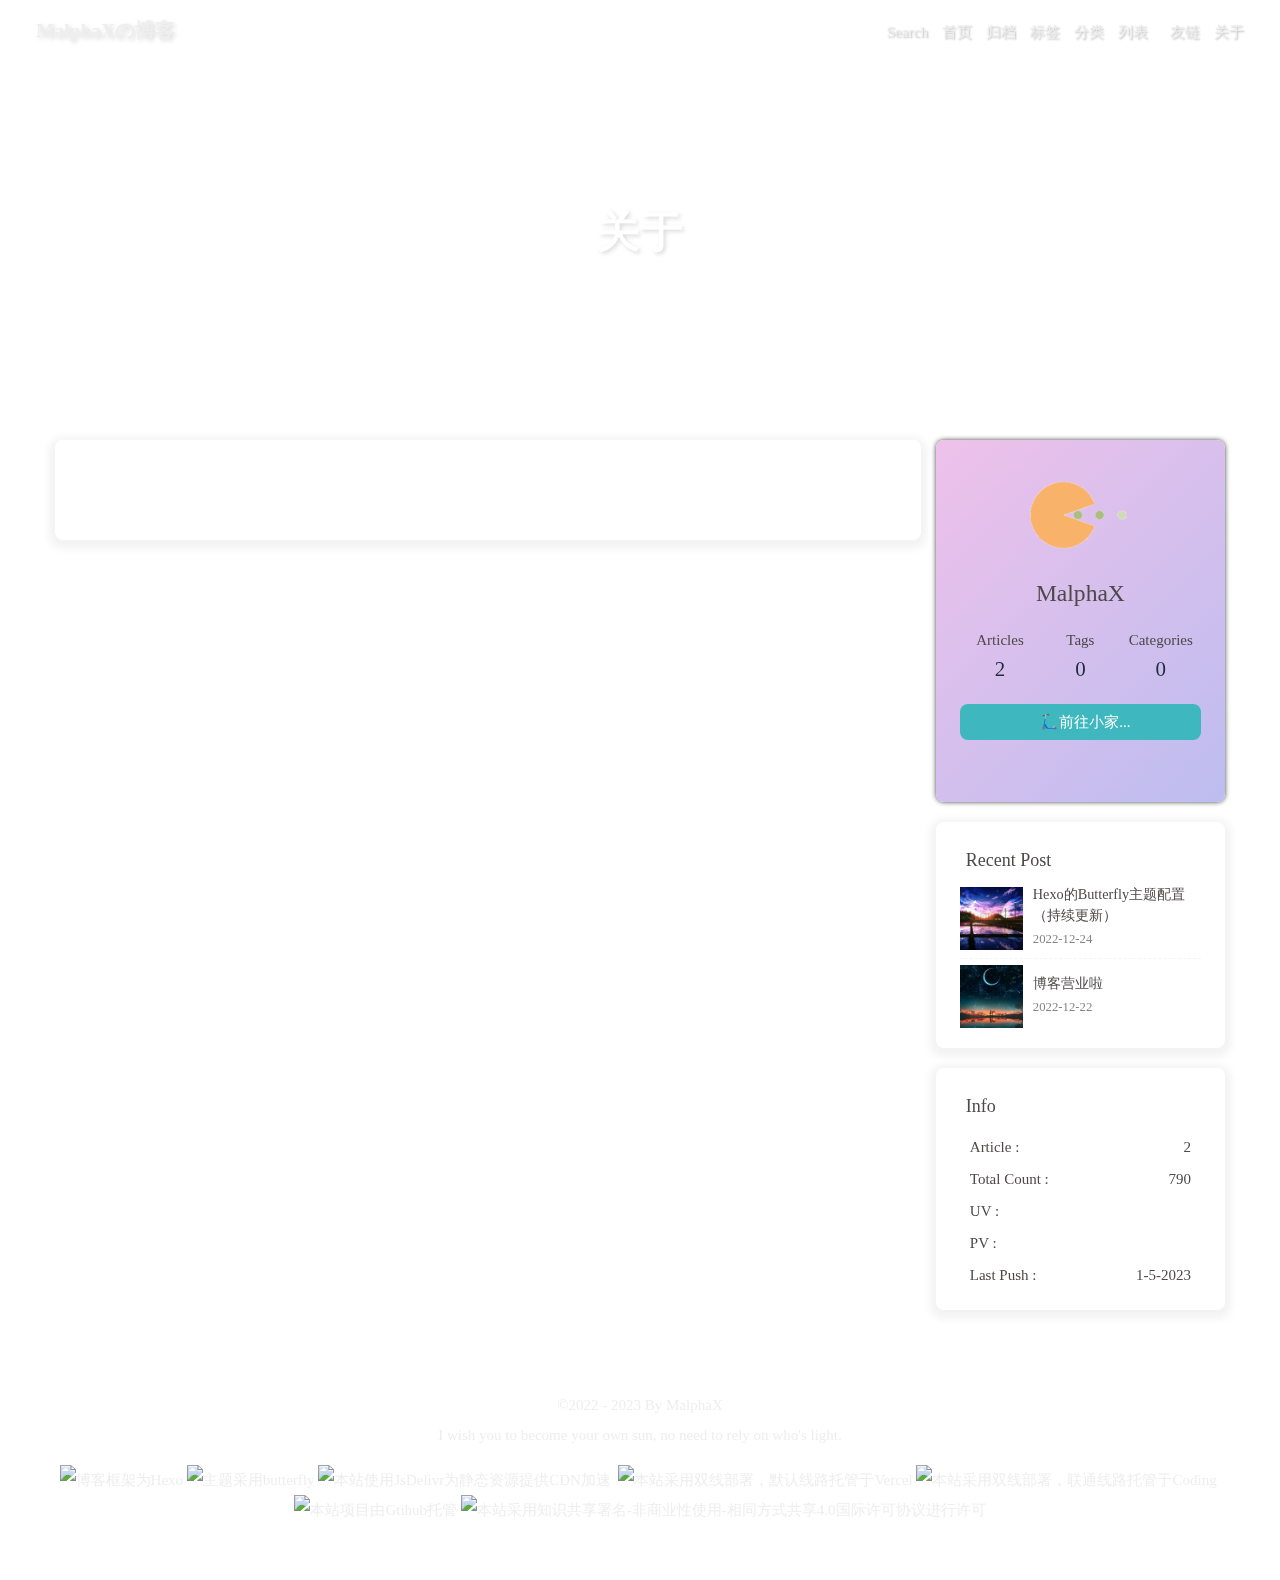
==== commit 16d6ba18: "Site updated: 2023-01-05 20:37:13" ====
--- a/about/index.html
+++ b/about/index.html
@@ -3,12 +3,12 @@
 <meta property="og:url" content="https://www.malphax.top/about/index.html">
 <meta property="og:site_name" content="MalphaXの博客">
 <meta property="og:locale">
-<meta property="og:image" content="https://imgbed.link/file/13255">
+<meta property="og:image" content="https://www.malphax.top/img/bg6.png">
 <meta property="article:published_time" content="2022-12-22T03:00:00.000Z">
 <meta property="article:modified_time" content="2022-12-22T02:34:56.374Z">
 <meta property="article:author" content="MalphaX">
 <meta name="twitter:card" content="summary">
-<meta name="twitter:image" content="https://imgbed.link/file/13255"><link rel="shortcut icon" href="/img/favicon.png"><link rel="canonical" href="https://www.malphax.top/about/"><link rel="preconnect" href="//cdn.jsdelivr.net"/><link rel="preconnect" href="//busuanzi.ibruce.info"/><link rel="stylesheet" href="/css/index.css"><link rel="stylesheet" href="https://cdn.jsdelivr.net/npm/@fortawesome/fontawesome-free/css/all.min.css" media="print" onload="this.media='all'"><link rel="stylesheet" href="https://cdn.jsdelivr.net/npm/@fancyapps/ui/dist/fancybox.min.css" media="print" onload="this.media='all'"><script>const GLOBAL_CONFIG = { 
+<meta name="twitter:image" content="https://www.malphax.top/img/bg6.png"><link rel="shortcut icon" href="/img/favicon.png"><link rel="canonical" href="https://www.malphax.top/about/"><link rel="preconnect" href="//cdn.jsdelivr.net"/><link rel="preconnect" href="//busuanzi.ibruce.info"/><link rel="stylesheet" href="/css/index.css"><link rel="stylesheet" href="https://cdn.jsdelivr.net/npm/@fortawesome/fontawesome-free/css/all.min.css" media="print" onload="this.media='all'"><link rel="stylesheet" href="https://cdn.jsdelivr.net/npm/@fancyapps/ui/dist/fancybox.min.css" media="print" onload="this.media='all'"><script>const GLOBAL_CONFIG = { 
   root: '/',
   algolia: undefined,
   localSearch: {"path":"/search.xml","preload":false,"languages":{"hits_empty":"We didn't find any results for the search: ${query}"}},
@@ -155,4 +155,4 @@
 if (false) {
   document.addEventListener('pjax:send', () => { preloader.initLoading() })
   document.addEventListener('pjax:complete', () => { preloader.endLoading() })
-}</script><div id="web_bg"></div><div id="sidebar"><div id="menu-mask"></div><div id="sidebar-menus"><div class="avatar-img is-center"><img src="https://cdn.luogu.com.cn/upload/image_hosting/41suf00j.png" onerror="onerror=null;src='/img/friend_404.gif'" alt="avatar"/></div><div class="sidebar-site-data site-data is-center"><a href="/archives/"><div class="headline">Articles</div><div class="length-num">2</div></a><a href="/tags/"><div class="headline">Tags</div><div class="length-num">0</div></a><a href="/categories/"><div class="headline">Categories</div><div class="length-num">0</div></a></div><hr/><div class="menus_items"><div class="menus_item"><a class="site-page" href="/"><i class="fa-fw fas fa-home"></i><span> 首页</span></a></div><div class="menus_item"><a class="site-page" href="/archives/"><i class="fa-fw fas fa-archive"></i><span> 归档</span></a></div><div class="menus_item"><a class="site-page" href="/tags/"><i class="fa-fw fas fa-tags"></i><span> 标签</span></a></div><div class="menus_item"><a class="site-page" href="/categories/"><i class="fa-fw fas fa-folder-open"></i><span> 分类</span></a></div><div class="menus_item"><a class="site-page group" href="javascript:void(0);"><i class="fa-fw fas fa-list"></i><span> 列表</span><i class="fas fa-chevron-down"></i></a><ul class="menus_item_child"><li><a class="site-page child" href="/music/"><i class="fa-fw fas fa-music"></i><span> 音乐</span></a></li><li><a class="site-page child" href="/movies/"><i class="fa-fw fas fa-video"></i><span> 电影</span></a></li></ul></div><div class="menus_item"><a class="site-page" href="/link/"><i class="fa-fw fas fa-link"></i><span> 友链</span></a></div><div class="menus_item"><a class="site-page" href="/about/"><i class="fa-fw fas fa-heart"></i><span> 关于</span></a></div></div></div></div><div class="page" id="body-wrap"><header class="not-home-page" id="page-header"><nav id="nav"><span id="blog_name"><a id="site-name" href="/">MalphaXの博客</a></span><div id="menus"><div id="search-button"><a class="site-page social-icon search"><i class="fas fa-search fa-fw"></i><span> Search</span></a></div><div class="menus_items"><div class="menus_item"><a class="site-page" href="/"><i class="fa-fw fas fa-home"></i><span> 首页</span></a></div><div class="menus_item"><a class="site-page" href="/archives/"><i class="fa-fw fas fa-archive"></i><span> 归档</span></a></div><div class="menus_item"><a class="site-page" href="/tags/"><i class="fa-fw fas fa-tags"></i><span> 标签</span></a></div><div class="menus_item"><a class="site-page" href="/categories/"><i class="fa-fw fas fa-folder-open"></i><span> 分类</span></a></div><div class="menus_item"><a class="site-page group" href="javascript:void(0);"><i class="fa-fw fas fa-list"></i><span> 列表</span><i class="fas fa-chevron-down"></i></a><ul class="menus_item_child"><li><a class="site-page child" href="/music/"><i class="fa-fw fas fa-music"></i><span> 音乐</span></a></li><li><a class="site-page child" href="/movies/"><i class="fa-fw fas fa-video"></i><span> 电影</span></a></li></ul></div><div class="menus_item"><a class="site-page" href="/link/"><i class="fa-fw fas fa-link"></i><span> 友链</span></a></div><div class="menus_item"><a class="site-page" href="/about/"><i class="fa-fw fas fa-heart"></i><span> 关于</span></a></div></div><div id="toggle-menu"><a class="site-page"><i class="fas fa-bars fa-fw"></i></a></div></div></nav><div id="page-site-info"><h1 id="site-title">关于</h1></div></header><main class="layout" id="content-inner"><div id="page"><div id="article-container"></div></div><div class="aside-content" id="aside-content"><div class="card-widget card-info"><div class="is-center"><div class="avatar-img"><img src="https://cdn.luogu.com.cn/upload/image_hosting/41suf00j.png" onerror="this.onerror=null;this.src='/img/friend_404.gif'" alt="avatar"/></div><div class="author-info__name">MalphaX</div><div class="author-info__description"></div></div><div class="card-info-data site-data is-center"><a href="/archives/"><div class="headline">Articles</div><div class="length-num">2</div></a><a href="/tags/"><div class="headline">Tags</div><div class="length-num">0</div></a><a href="/categories/"><div class="headline">Categories</div><div class="length-num">0</div></a></div><a id="card-info-btn" target="_blank" rel="noopener" href="https://github.com/Malpha-X"><i></i><span>🛴前往小家...</span></a><div class="card-info-social-icons is-center"><a class="social-icon" href="https://github.com/Malpha-X" target="_blank" title="Github"><i class="fab fa-github"></i></a><a class="social-icon" href="mailto:3319635150@qq.com" target="_blank" title="Email"><i class="fas fa-envelope"></i></a></div></div><div class="sticky_layout"><div class="card-widget card-recent-post"><div class="item-headline"><i class="fas fa-history"></i><span>Recent Post</span></div><div class="aside-list"><div class="aside-list-item"><a class="thumbnail" href="/2022/12/24/2022-12-24-Hexo%E7%9A%84Butterfly%E4%B8%BB%E9%A2%98%E9%85%8D%E7%BD%AE/" title="Hexo的Butterfly主题配置（持续更新）"><img src="https://imgbed.link/file/13257" onerror="this.onerror=null;this.src='/img/404.jpg'" alt="Hexo的Butterfly主题配置（持续更新）"/></a><div class="content"><a class="title" href="/2022/12/24/2022-12-24-Hexo%E7%9A%84Butterfly%E4%B8%BB%E9%A2%98%E9%85%8D%E7%BD%AE/" title="Hexo的Butterfly主题配置（持续更新）">Hexo的Butterfly主题配置（持续更新）</a><time datetime="2022-12-24T13:53:00.000Z" title="Created 2022-12-24 21:53:00">2022-12-24</time></div></div><div class="aside-list-item"><a class="thumbnail" href="/2022/12/22/2022-12-22-%E5%8D%9A%E5%AE%A2%E8%90%A5%E4%B8%9A%E5%95%A6/" title="博客营业啦"><img src="https://imgbed.link/file/13253" onerror="this.onerror=null;this.src='/img/404.jpg'" alt="博客营业啦"/></a><div class="content"><a class="title" href="/2022/12/22/2022-12-22-%E5%8D%9A%E5%AE%A2%E8%90%A5%E4%B8%9A%E5%95%A6/" title="博客营业啦">博客营业啦</a><time datetime="2022-12-22T10:07:00.000Z" title="Created 2022-12-22 18:07:00">2022-12-22</time></div></div></div></div><div class="card-widget card-webinfo"><div class="item-headline"><i class="fas fa-chart-line"></i><span>Info</span></div><div class="webinfo"><div class="webinfo-item"><div class="item-name">Article :</div><div class="item-count">2</div></div><div class="webinfo-item"><div class="item-name">Total Count :</div><div class="item-count">790</div></div><div class="webinfo-item"><div class="item-name">UV :</div><div class="item-count" id="busuanzi_value_site_uv"><i class="fa-solid fa-spinner fa-spin"></i></div></div><div class="webinfo-item"><div class="item-name">PV :</div><div class="item-count" id="busuanzi_value_site_pv"><i class="fa-solid fa-spinner fa-spin"></i></div></div><div class="webinfo-item"><div class="item-name">Last Push :</div><div class="item-count" id="last-push-date" data-lastPushDate="2022-12-24T13:54:43.269Z"><i class="fa-solid fa-spinner fa-spin"></i></div></div></div></div></div></div></main><footer id="footer"><div id="footer-wrap"><div class="copyright">&copy;2022 By MalphaX</div><div class="footer_custom_text">I wish you to become your own sun, no need to rely on who's light.<p><a target="_blank" href="https://hexo.io/"><img src="https://img.shields.io/badge/Frame-Hexo-blue?style=flat&logo=hexo" title="博客框架为Hexo"></a>&nbsp;<a target="_blank" href="https://butterfly.js.org/"><img src="https://img.shields.io/badge/Theme-Butterfly-6513df?style=flat&logo=bitdefender" title="主题采用butterfly"></a>&nbsp;<a target="_blank" href="https://www.jsdelivr.com/"><img src="https://img.shields.io/badge/CDN-jsDelivr-orange?style=flat&logo=jsDelivr" title="本站使用JsDelivr为静态资源提供CDN加速"></a> &nbsp;<a target="_blank" href="https://vercel.com/ "><img src="https://img.shields.io/badge/Hosted-Vervel-brightgreen?style=flat&logo=Vercel" title="本站采用双线部署，默认线路托管于Vercel"></a>&nbsp;<a target="_blank" href="https://vercel.com/ "><img src="https://img.shields.io/badge/Hosted-Coding-0cedbe?style=flat&logo=Codio" title="本站采用双线部署，联通线路托管于Coding"></a>&nbsp;<a target="_blank" href="https://github.com/"><img src="https://img.shields.io/badge/Source-Github-d021d6?style=flat&logo=GitHub" title="本站项目由Gtihub托管"></a>&nbsp;<a target="_blank" href="http://creativecommons.org/licenses/by-nc-sa/4.0/"><img src="https://img.shields.io/badge/Copyright-BY--NC--SA%204.0-d42328?style=flat&logo=Claris" title="本站采用知识共享署名-非商业性使用-相同方式共享4.0国际许可协议进行许可"></a></p></div></div></footer></div><div id="rightside"><div id="rightside-config-hide"><button id="translateLink" type="button" title="Toggle Between Traditional Chinese And Simplified Chinese">繁</button><button id="darkmode" type="button" title="Toggle Between Light And Dark Mode"><i class="fas fa-adjust"></i></button><button id="hide-aside-btn" type="button" title="Toggle between single-column and double-column"><i class="fas fa-arrows-alt-h"></i></button></div><div id="rightside-config-show"><button id="rightside_config" type="button" title="Setting"><i class="fas fa-cog fa-spin"></i></button><button id="go-up" type="button" title="Back To Top"><i class="fas fa-arrow-up"></i></button></div></div><div id="local-search"><div class="search-dialog"><nav class="search-nav"><span class="search-dialog-title">Search</span><span id="loading-status"></span><button class="search-close-button"><i class="fas fa-times"></i></button></nav><div class="is-center" id="loading-database"><i class="fas fa-spinner fa-pulse"></i><span>  Loading the Database</span></div><div class="search-wrap"><div id="local-search-input"><div class="local-search-box"><input class="local-search-box--input" placeholder="Search for Posts" type="text"/></div></div><hr/><div id="local-search-results"></div></div></div><div id="search-mask"></div></div><div><script src="/js/utils.js"></script><script src="/js/main.js"></script><script src="/js/tw_cn.js"></script><script src="https://cdn.jsdelivr.net/npm/@fancyapps/ui/dist/fancybox.umd.min.js"></script><script src="/js/search/local-search.js"></script><div class="js-pjax"></div><script id="canvas_nest" defer="defer" color="241,215,229" opacity="0.7" zIndex="-1" count="99" mobile="false" src="https://cdn.jsdelivr.net/npm/butterfly-extsrc/dist/canvas-nest.min.js"></script><script async data-pjax src="//busuanzi.ibruce.info/busuanzi/2.3/busuanzi.pure.mini.js"></script></div></body></html>+}</script><div id="web_bg"></div><div id="sidebar"><div id="menu-mask"></div><div id="sidebar-menus"><div class="avatar-img is-center"><img src="https://cdn.luogu.com.cn/upload/image_hosting/41suf00j.png" onerror="onerror=null;src='/img/friend_404.gif'" alt="avatar"/></div><div class="sidebar-site-data site-data is-center"><a href="/archives/"><div class="headline">Articles</div><div class="length-num">2</div></a><a href="/tags/"><div class="headline">Tags</div><div class="length-num">0</div></a><a href="/categories/"><div class="headline">Categories</div><div class="length-num">0</div></a></div><hr/><div class="menus_items"><div class="menus_item"><a class="site-page" href="/"><i class="fa-fw fas fa-home"></i><span> 首页</span></a></div><div class="menus_item"><a class="site-page" href="/archives/"><i class="fa-fw fas fa-archive"></i><span> 归档</span></a></div><div class="menus_item"><a class="site-page" href="/tags/"><i class="fa-fw fas fa-tags"></i><span> 标签</span></a></div><div class="menus_item"><a class="site-page" href="/categories/"><i class="fa-fw fas fa-folder-open"></i><span> 分类</span></a></div><div class="menus_item"><a class="site-page group" href="javascript:void(0);"><i class="fa-fw fas fa-list"></i><span> 列表</span><i class="fas fa-chevron-down"></i></a><ul class="menus_item_child"><li><a class="site-page child" href="/music/"><i class="fa-fw fas fa-music"></i><span> 音乐</span></a></li><li><a class="site-page child" href="/movies/"><i class="fa-fw fas fa-video"></i><span> 电影</span></a></li></ul></div><div class="menus_item"><a class="site-page" href="/link/"><i class="fa-fw fas fa-link"></i><span> 友链</span></a></div><div class="menus_item"><a class="site-page" href="/about/"><i class="fa-fw fas fa-heart"></i><span> 关于</span></a></div></div></div></div><div class="page" id="body-wrap"><header class="not-home-page" id="page-header"><nav id="nav"><span id="blog_name"><a id="site-name" href="/">MalphaXの博客</a></span><div id="menus"><div id="search-button"><a class="site-page social-icon search"><i class="fas fa-search fa-fw"></i><span> Search</span></a></div><div class="menus_items"><div class="menus_item"><a class="site-page" href="/"><i class="fa-fw fas fa-home"></i><span> 首页</span></a></div><div class="menus_item"><a class="site-page" href="/archives/"><i class="fa-fw fas fa-archive"></i><span> 归档</span></a></div><div class="menus_item"><a class="site-page" href="/tags/"><i class="fa-fw fas fa-tags"></i><span> 标签</span></a></div><div class="menus_item"><a class="site-page" href="/categories/"><i class="fa-fw fas fa-folder-open"></i><span> 分类</span></a></div><div class="menus_item"><a class="site-page group" href="javascript:void(0);"><i class="fa-fw fas fa-list"></i><span> 列表</span><i class="fas fa-chevron-down"></i></a><ul class="menus_item_child"><li><a class="site-page child" href="/music/"><i class="fa-fw fas fa-music"></i><span> 音乐</span></a></li><li><a class="site-page child" href="/movies/"><i class="fa-fw fas fa-video"></i><span> 电影</span></a></li></ul></div><div class="menus_item"><a class="site-page" href="/link/"><i class="fa-fw fas fa-link"></i><span> 友链</span></a></div><div class="menus_item"><a class="site-page" href="/about/"><i class="fa-fw fas fa-heart"></i><span> 关于</span></a></div></div><div id="toggle-menu"><a class="site-page"><i class="fas fa-bars fa-fw"></i></a></div></div></nav><div id="page-site-info"><h1 id="site-title">关于</h1></div></header><main class="layout" id="content-inner"><div id="page"><div id="article-container"></div></div><div class="aside-content" id="aside-content"><div class="card-widget card-info"><div class="is-center"><div class="avatar-img"><img src="https://cdn.luogu.com.cn/upload/image_hosting/41suf00j.png" onerror="this.onerror=null;this.src='/img/friend_404.gif'" alt="avatar"/></div><div class="author-info__name">MalphaX</div><div class="author-info__description"></div></div><div class="card-info-data site-data is-center"><a href="/archives/"><div class="headline">Articles</div><div class="length-num">2</div></a><a href="/tags/"><div class="headline">Tags</div><div class="length-num">0</div></a><a href="/categories/"><div class="headline">Categories</div><div class="length-num">0</div></a></div><a id="card-info-btn" target="_blank" rel="noopener" href="https://github.com/Malpha-X"><i></i><span>🛴前往小家...</span></a><div class="card-info-social-icons is-center"><a class="social-icon" href="https://github.com/Malpha-X" target="_blank" title="Github"><i class="fab fa-github"></i></a><a class="social-icon" href="mailto:3319635150@qq.com" target="_blank" title="Email"><i class="fas fa-envelope"></i></a></div></div><div class="sticky_layout"><div class="card-widget card-recent-post"><div class="item-headline"><i class="fas fa-history"></i><span>Recent Post</span></div><div class="aside-list"><div class="aside-list-item"><a class="thumbnail" href="/2022/12/24/2022-12-24-Hexo%E7%9A%84Butterfly%E4%B8%BB%E9%A2%98%E9%85%8D%E7%BD%AE/" title="Hexo的Butterfly主题配置（持续更新）"><img src="/img/bg2.png" onerror="this.onerror=null;this.src='/img/404.jpg'" alt="Hexo的Butterfly主题配置（持续更新）"/></a><div class="content"><a class="title" href="/2022/12/24/2022-12-24-Hexo%E7%9A%84Butterfly%E4%B8%BB%E9%A2%98%E9%85%8D%E7%BD%AE/" title="Hexo的Butterfly主题配置（持续更新）">Hexo的Butterfly主题配置（持续更新）</a><time datetime="2022-12-24T13:53:00.000Z" title="Created 2022-12-24 21:53:00">2022-12-24</time></div></div><div class="aside-list-item"><a class="thumbnail" href="/2022/12/22/2022-12-22-%E5%8D%9A%E5%AE%A2%E8%90%A5%E4%B8%9A%E5%95%A6/" title="博客营业啦"><img src="/img/bg5.png" onerror="this.onerror=null;this.src='/img/404.jpg'" alt="博客营业啦"/></a><div class="content"><a class="title" href="/2022/12/22/2022-12-22-%E5%8D%9A%E5%AE%A2%E8%90%A5%E4%B8%9A%E5%95%A6/" title="博客营业啦">博客营业啦</a><time datetime="2022-12-22T10:07:00.000Z" title="Created 2022-12-22 18:07:00">2022-12-22</time></div></div></div></div><div class="card-widget card-webinfo"><div class="item-headline"><i class="fas fa-chart-line"></i><span>Info</span></div><div class="webinfo"><div class="webinfo-item"><div class="item-name">Article :</div><div class="item-count">2</div></div><div class="webinfo-item"><div class="item-name">Total Count :</div><div class="item-count">790</div></div><div class="webinfo-item"><div class="item-name">UV :</div><div class="item-count" id="busuanzi_value_site_uv"><i class="fa-solid fa-spinner fa-spin"></i></div></div><div class="webinfo-item"><div class="item-name">PV :</div><div class="item-count" id="busuanzi_value_site_pv"><i class="fa-solid fa-spinner fa-spin"></i></div></div><div class="webinfo-item"><div class="item-name">Last Push :</div><div class="item-count" id="last-push-date" data-lastPushDate="2023-01-05T12:37:11.893Z"><i class="fa-solid fa-spinner fa-spin"></i></div></div></div></div></div></div></main><footer id="footer"><div id="footer-wrap"><div class="copyright">&copy;2022 - 2023 By MalphaX</div><div class="footer_custom_text">I wish you to become your own sun, no need to rely on who's light.<p><a target="_blank" href="https://hexo.io/"><img src="https://img.shields.io/badge/Frame-Hexo-blue?style=flat&logo=hexo" title="博客框架为Hexo"></a>&nbsp;<a target="_blank" href="https://butterfly.js.org/"><img src="https://img.shields.io/badge/Theme-Butterfly-6513df?style=flat&logo=bitdefender" title="主题采用butterfly"></a>&nbsp;<a target="_blank" href="https://www.jsdelivr.com/"><img src="https://img.shields.io/badge/CDN-jsDelivr-orange?style=flat&logo=jsDelivr" title="本站使用JsDelivr为静态资源提供CDN加速"></a> &nbsp;<a target="_blank" href="https://vercel.com/ "><img src="https://img.shields.io/badge/Hosted-Vervel-brightgreen?style=flat&logo=Vercel" title="本站采用双线部署，默认线路托管于Vercel"></a>&nbsp;<a target="_blank" href="https://vercel.com/ "><img src="https://img.shields.io/badge/Hosted-Coding-0cedbe?style=flat&logo=Codio" title="本站采用双线部署，联通线路托管于Coding"></a>&nbsp;<a target="_blank" href="https://github.com/"><img src="https://img.shields.io/badge/Source-Github-d021d6?style=flat&logo=GitHub" title="本站项目由Gtihub托管"></a>&nbsp;<a target="_blank" href="http://creativecommons.org/licenses/by-nc-sa/4.0/"><img src="https://img.shields.io/badge/Copyright-BY--NC--SA%204.0-d42328?style=flat&logo=Claris" title="本站采用知识共享署名-非商业性使用-相同方式共享4.0国际许可协议进行许可"></a></p></div></div></footer></div><div id="rightside"><div id="rightside-config-hide"><button id="translateLink" type="button" title="Toggle Between Traditional Chinese And Simplified Chinese">繁</button><button id="darkmode" type="button" title="Toggle Between Light And Dark Mode"><i class="fas fa-adjust"></i></button><button id="hide-aside-btn" type="button" title="Toggle between single-column and double-column"><i class="fas fa-arrows-alt-h"></i></button></div><div id="rightside-config-show"><button id="rightside_config" type="button" title="Setting"><i class="fas fa-cog fa-spin"></i></button><button id="go-up" type="button" title="Back To Top"><i class="fas fa-arrow-up"></i></button></div></div><div id="local-search"><div class="search-dialog"><nav class="search-nav"><span class="search-dialog-title">Search</span><span id="loading-status"></span><button class="search-close-button"><i class="fas fa-times"></i></button></nav><div class="is-center" id="loading-database"><i class="fas fa-spinner fa-pulse"></i><span>  Loading the Database</span></div><div class="search-wrap"><div id="local-search-input"><div class="local-search-box"><input class="local-search-box--input" placeholder="Search for Posts" type="text"/></div></div><hr/><div id="local-search-results"></div></div></div><div id="search-mask"></div></div><div><script src="/js/utils.js"></script><script src="/js/main.js"></script><script src="/js/tw_cn.js"></script><script src="https://cdn.jsdelivr.net/npm/@fancyapps/ui/dist/fancybox.umd.min.js"></script><script src="/js/search/local-search.js"></script><div class="js-pjax"></div><script id="canvas_nest" defer="defer" color="241,215,229" opacity="0.7" zIndex="-1" count="99" mobile="false" src="https://cdn.jsdelivr.net/npm/butterfly-extsrc/dist/canvas-nest.min.js"></script><script async data-pjax src="//busuanzi.ibruce.info/busuanzi/2.3/busuanzi.pure.mini.js"></script></div></body></html>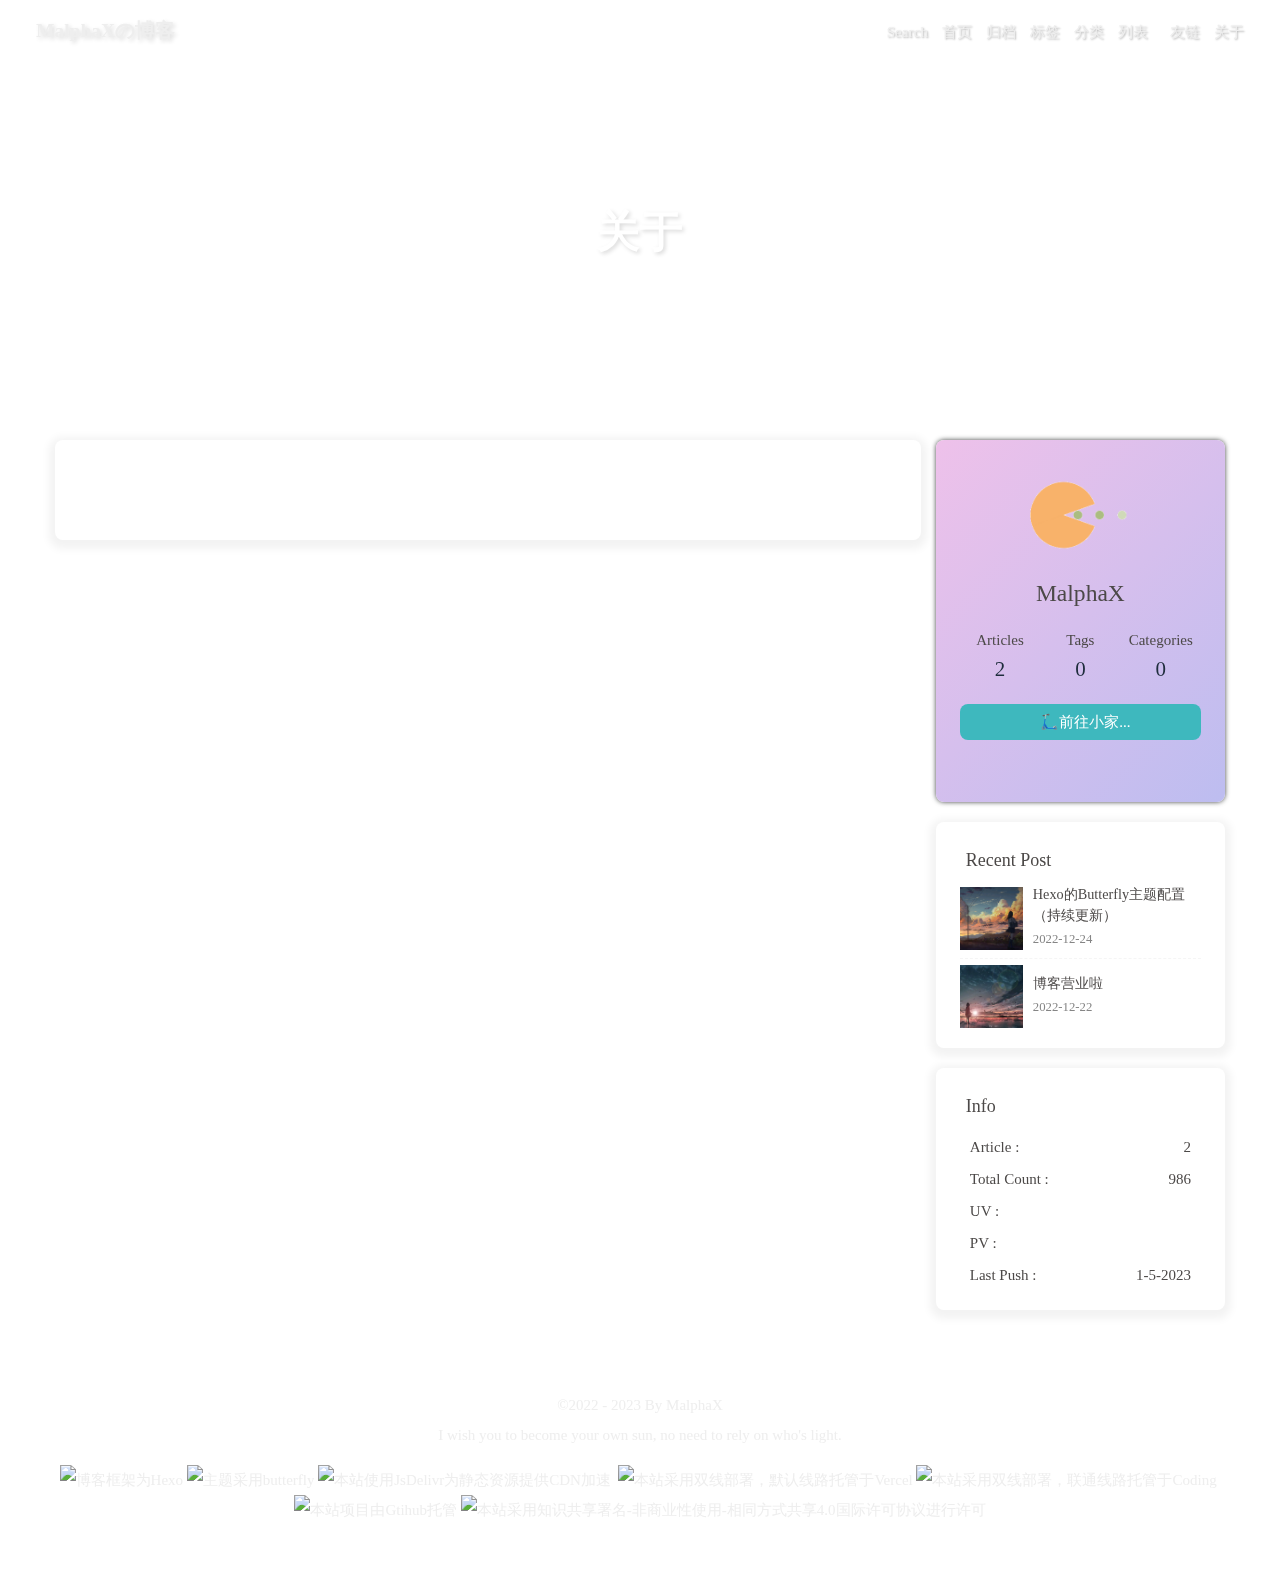
==== commit 1633c061: "Site updated: 2023-01-05 20:54:49" ====
--- a/about/index.html
+++ b/about/index.html
@@ -155,4 +155,4 @@
 if (false) {
   document.addEventListener('pjax:send', () => { preloader.initLoading() })
   document.addEventListener('pjax:complete', () => { preloader.endLoading() })
-}</script><div id="web_bg"></div><div id="sidebar"><div id="menu-mask"></div><div id="sidebar-menus"><div class="avatar-img is-center"><img src="https://cdn.luogu.com.cn/upload/image_hosting/41suf00j.png" onerror="onerror=null;src='/img/friend_404.gif'" alt="avatar"/></div><div class="sidebar-site-data site-data is-center"><a href="/archives/"><div class="headline">Articles</div><div class="length-num">2</div></a><a href="/tags/"><div class="headline">Tags</div><div class="length-num">0</div></a><a href="/categories/"><div class="headline">Categories</div><div class="length-num">0</div></a></div><hr/><div class="menus_items"><div class="menus_item"><a class="site-page" href="/"><i class="fa-fw fas fa-home"></i><span> 首页</span></a></div><div class="menus_item"><a class="site-page" href="/archives/"><i class="fa-fw fas fa-archive"></i><span> 归档</span></a></div><div class="menus_item"><a class="site-page" href="/tags/"><i class="fa-fw fas fa-tags"></i><span> 标签</span></a></div><div class="menus_item"><a class="site-page" href="/categories/"><i class="fa-fw fas fa-folder-open"></i><span> 分类</span></a></div><div class="menus_item"><a class="site-page group" href="javascript:void(0);"><i class="fa-fw fas fa-list"></i><span> 列表</span><i class="fas fa-chevron-down"></i></a><ul class="menus_item_child"><li><a class="site-page child" href="/music/"><i class="fa-fw fas fa-music"></i><span> 音乐</span></a></li><li><a class="site-page child" href="/movies/"><i class="fa-fw fas fa-video"></i><span> 电影</span></a></li></ul></div><div class="menus_item"><a class="site-page" href="/link/"><i class="fa-fw fas fa-link"></i><span> 友链</span></a></div><div class="menus_item"><a class="site-page" href="/about/"><i class="fa-fw fas fa-heart"></i><span> 关于</span></a></div></div></div></div><div class="page" id="body-wrap"><header class="not-home-page" id="page-header"><nav id="nav"><span id="blog_name"><a id="site-name" href="/">MalphaXの博客</a></span><div id="menus"><div id="search-button"><a class="site-page social-icon search"><i class="fas fa-search fa-fw"></i><span> Search</span></a></div><div class="menus_items"><div class="menus_item"><a class="site-page" href="/"><i class="fa-fw fas fa-home"></i><span> 首页</span></a></div><div class="menus_item"><a class="site-page" href="/archives/"><i class="fa-fw fas fa-archive"></i><span> 归档</span></a></div><div class="menus_item"><a class="site-page" href="/tags/"><i class="fa-fw fas fa-tags"></i><span> 标签</span></a></div><div class="menus_item"><a class="site-page" href="/categories/"><i class="fa-fw fas fa-folder-open"></i><span> 分类</span></a></div><div class="menus_item"><a class="site-page group" href="javascript:void(0);"><i class="fa-fw fas fa-list"></i><span> 列表</span><i class="fas fa-chevron-down"></i></a><ul class="menus_item_child"><li><a class="site-page child" href="/music/"><i class="fa-fw fas fa-music"></i><span> 音乐</span></a></li><li><a class="site-page child" href="/movies/"><i class="fa-fw fas fa-video"></i><span> 电影</span></a></li></ul></div><div class="menus_item"><a class="site-page" href="/link/"><i class="fa-fw fas fa-link"></i><span> 友链</span></a></div><div class="menus_item"><a class="site-page" href="/about/"><i class="fa-fw fas fa-heart"></i><span> 关于</span></a></div></div><div id="toggle-menu"><a class="site-page"><i class="fas fa-bars fa-fw"></i></a></div></div></nav><div id="page-site-info"><h1 id="site-title">关于</h1></div></header><main class="layout" id="content-inner"><div id="page"><div id="article-container"></div></div><div class="aside-content" id="aside-content"><div class="card-widget card-info"><div class="is-center"><div class="avatar-img"><img src="https://cdn.luogu.com.cn/upload/image_hosting/41suf00j.png" onerror="this.onerror=null;this.src='/img/friend_404.gif'" alt="avatar"/></div><div class="author-info__name">MalphaX</div><div class="author-info__description"></div></div><div class="card-info-data site-data is-center"><a href="/archives/"><div class="headline">Articles</div><div class="length-num">2</div></a><a href="/tags/"><div class="headline">Tags</div><div class="length-num">0</div></a><a href="/categories/"><div class="headline">Categories</div><div class="length-num">0</div></a></div><a id="card-info-btn" target="_blank" rel="noopener" href="https://github.com/Malpha-X"><i></i><span>🛴前往小家...</span></a><div class="card-info-social-icons is-center"><a class="social-icon" href="https://github.com/Malpha-X" target="_blank" title="Github"><i class="fab fa-github"></i></a><a class="social-icon" href="mailto:3319635150@qq.com" target="_blank" title="Email"><i class="fas fa-envelope"></i></a></div></div><div class="sticky_layout"><div class="card-widget card-recent-post"><div class="item-headline"><i class="fas fa-history"></i><span>Recent Post</span></div><div class="aside-list"><div class="aside-list-item"><a class="thumbnail" href="/2022/12/24/2022-12-24-Hexo%E7%9A%84Butterfly%E4%B8%BB%E9%A2%98%E9%85%8D%E7%BD%AE/" title="Hexo的Butterfly主题配置（持续更新）"><img src="/img/bg2.png" onerror="this.onerror=null;this.src='/img/404.jpg'" alt="Hexo的Butterfly主题配置（持续更新）"/></a><div class="content"><a class="title" href="/2022/12/24/2022-12-24-Hexo%E7%9A%84Butterfly%E4%B8%BB%E9%A2%98%E9%85%8D%E7%BD%AE/" title="Hexo的Butterfly主题配置（持续更新）">Hexo的Butterfly主题配置（持续更新）</a><time datetime="2022-12-24T13:53:00.000Z" title="Created 2022-12-24 21:53:00">2022-12-24</time></div></div><div class="aside-list-item"><a class="thumbnail" href="/2022/12/22/2022-12-22-%E5%8D%9A%E5%AE%A2%E8%90%A5%E4%B8%9A%E5%95%A6/" title="博客营业啦"><img src="/img/bg5.png" onerror="this.onerror=null;this.src='/img/404.jpg'" alt="博客营业啦"/></a><div class="content"><a class="title" href="/2022/12/22/2022-12-22-%E5%8D%9A%E5%AE%A2%E8%90%A5%E4%B8%9A%E5%95%A6/" title="博客营业啦">博客营业啦</a><time datetime="2022-12-22T10:07:00.000Z" title="Created 2022-12-22 18:07:00">2022-12-22</time></div></div></div></div><div class="card-widget card-webinfo"><div class="item-headline"><i class="fas fa-chart-line"></i><span>Info</span></div><div class="webinfo"><div class="webinfo-item"><div class="item-name">Article :</div><div class="item-count">2</div></div><div class="webinfo-item"><div class="item-name">Total Count :</div><div class="item-count">790</div></div><div class="webinfo-item"><div class="item-name">UV :</div><div class="item-count" id="busuanzi_value_site_uv"><i class="fa-solid fa-spinner fa-spin"></i></div></div><div class="webinfo-item"><div class="item-name">PV :</div><div class="item-count" id="busuanzi_value_site_pv"><i class="fa-solid fa-spinner fa-spin"></i></div></div><div class="webinfo-item"><div class="item-name">Last Push :</div><div class="item-count" id="last-push-date" data-lastPushDate="2023-01-05T12:37:11.893Z"><i class="fa-solid fa-spinner fa-spin"></i></div></div></div></div></div></div></main><footer id="footer"><div id="footer-wrap"><div class="copyright">&copy;2022 - 2023 By MalphaX</div><div class="footer_custom_text">I wish you to become your own sun, no need to rely on who's light.<p><a target="_blank" href="https://hexo.io/"><img src="https://img.shields.io/badge/Frame-Hexo-blue?style=flat&logo=hexo" title="博客框架为Hexo"></a>&nbsp;<a target="_blank" href="https://butterfly.js.org/"><img src="https://img.shields.io/badge/Theme-Butterfly-6513df?style=flat&logo=bitdefender" title="主题采用butterfly"></a>&nbsp;<a target="_blank" href="https://www.jsdelivr.com/"><img src="https://img.shields.io/badge/CDN-jsDelivr-orange?style=flat&logo=jsDelivr" title="本站使用JsDelivr为静态资源提供CDN加速"></a> &nbsp;<a target="_blank" href="https://vercel.com/ "><img src="https://img.shields.io/badge/Hosted-Vervel-brightgreen?style=flat&logo=Vercel" title="本站采用双线部署，默认线路托管于Vercel"></a>&nbsp;<a target="_blank" href="https://vercel.com/ "><img src="https://img.shields.io/badge/Hosted-Coding-0cedbe?style=flat&logo=Codio" title="本站采用双线部署，联通线路托管于Coding"></a>&nbsp;<a target="_blank" href="https://github.com/"><img src="https://img.shields.io/badge/Source-Github-d021d6?style=flat&logo=GitHub" title="本站项目由Gtihub托管"></a>&nbsp;<a target="_blank" href="http://creativecommons.org/licenses/by-nc-sa/4.0/"><img src="https://img.shields.io/badge/Copyright-BY--NC--SA%204.0-d42328?style=flat&logo=Claris" title="本站采用知识共享署名-非商业性使用-相同方式共享4.0国际许可协议进行许可"></a></p></div></div></footer></div><div id="rightside"><div id="rightside-config-hide"><button id="translateLink" type="button" title="Toggle Between Traditional Chinese And Simplified Chinese">繁</button><button id="darkmode" type="button" title="Toggle Between Light And Dark Mode"><i class="fas fa-adjust"></i></button><button id="hide-aside-btn" type="button" title="Toggle between single-column and double-column"><i class="fas fa-arrows-alt-h"></i></button></div><div id="rightside-config-show"><button id="rightside_config" type="button" title="Setting"><i class="fas fa-cog fa-spin"></i></button><button id="go-up" type="button" title="Back To Top"><i class="fas fa-arrow-up"></i></button></div></div><div id="local-search"><div class="search-dialog"><nav class="search-nav"><span class="search-dialog-title">Search</span><span id="loading-status"></span><button class="search-close-button"><i class="fas fa-times"></i></button></nav><div class="is-center" id="loading-database"><i class="fas fa-spinner fa-pulse"></i><span>  Loading the Database</span></div><div class="search-wrap"><div id="local-search-input"><div class="local-search-box"><input class="local-search-box--input" placeholder="Search for Posts" type="text"/></div></div><hr/><div id="local-search-results"></div></div></div><div id="search-mask"></div></div><div><script src="/js/utils.js"></script><script src="/js/main.js"></script><script src="/js/tw_cn.js"></script><script src="https://cdn.jsdelivr.net/npm/@fancyapps/ui/dist/fancybox.umd.min.js"></script><script src="/js/search/local-search.js"></script><div class="js-pjax"></div><script id="canvas_nest" defer="defer" color="241,215,229" opacity="0.7" zIndex="-1" count="99" mobile="false" src="https://cdn.jsdelivr.net/npm/butterfly-extsrc/dist/canvas-nest.min.js"></script><script async data-pjax src="//busuanzi.ibruce.info/busuanzi/2.3/busuanzi.pure.mini.js"></script></div></body></html>+}</script><div id="web_bg"></div><div id="sidebar"><div id="menu-mask"></div><div id="sidebar-menus"><div class="avatar-img is-center"><img src="https://cdn.luogu.com.cn/upload/image_hosting/41suf00j.png" onerror="onerror=null;src='/img/friend_404.gif'" alt="avatar"/></div><div class="sidebar-site-data site-data is-center"><a href="/archives/"><div class="headline">Articles</div><div class="length-num">2</div></a><a href="/tags/"><div class="headline">Tags</div><div class="length-num">0</div></a><a href="/categories/"><div class="headline">Categories</div><div class="length-num">0</div></a></div><hr/><div class="menus_items"><div class="menus_item"><a class="site-page" href="/"><i class="fa-fw fas fa-home"></i><span> 首页</span></a></div><div class="menus_item"><a class="site-page" href="/archives/"><i class="fa-fw fas fa-archive"></i><span> 归档</span></a></div><div class="menus_item"><a class="site-page" href="/tags/"><i class="fa-fw fas fa-tags"></i><span> 标签</span></a></div><div class="menus_item"><a class="site-page" href="/categories/"><i class="fa-fw fas fa-folder-open"></i><span> 分类</span></a></div><div class="menus_item"><a class="site-page group" href="javascript:void(0);"><i class="fa-fw fas fa-list"></i><span> 列表</span><i class="fas fa-chevron-down"></i></a><ul class="menus_item_child"><li><a class="site-page child" href="/music/"><i class="fa-fw fas fa-music"></i><span> 音乐</span></a></li><li><a class="site-page child" href="/movies/"><i class="fa-fw fas fa-video"></i><span> 电影</span></a></li></ul></div><div class="menus_item"><a class="site-page" href="/link/"><i class="fa-fw fas fa-link"></i><span> 友链</span></a></div><div class="menus_item"><a class="site-page" href="/about/"><i class="fa-fw fas fa-heart"></i><span> 关于</span></a></div></div></div></div><div class="page" id="body-wrap"><header class="not-home-page" id="page-header"><nav id="nav"><span id="blog_name"><a id="site-name" href="/">MalphaXの博客</a></span><div id="menus"><div id="search-button"><a class="site-page social-icon search"><i class="fas fa-search fa-fw"></i><span> Search</span></a></div><div class="menus_items"><div class="menus_item"><a class="site-page" href="/"><i class="fa-fw fas fa-home"></i><span> 首页</span></a></div><div class="menus_item"><a class="site-page" href="/archives/"><i class="fa-fw fas fa-archive"></i><span> 归档</span></a></div><div class="menus_item"><a class="site-page" href="/tags/"><i class="fa-fw fas fa-tags"></i><span> 标签</span></a></div><div class="menus_item"><a class="site-page" href="/categories/"><i class="fa-fw fas fa-folder-open"></i><span> 分类</span></a></div><div class="menus_item"><a class="site-page group" href="javascript:void(0);"><i class="fa-fw fas fa-list"></i><span> 列表</span><i class="fas fa-chevron-down"></i></a><ul class="menus_item_child"><li><a class="site-page child" href="/music/"><i class="fa-fw fas fa-music"></i><span> 音乐</span></a></li><li><a class="site-page child" href="/movies/"><i class="fa-fw fas fa-video"></i><span> 电影</span></a></li></ul></div><div class="menus_item"><a class="site-page" href="/link/"><i class="fa-fw fas fa-link"></i><span> 友链</span></a></div><div class="menus_item"><a class="site-page" href="/about/"><i class="fa-fw fas fa-heart"></i><span> 关于</span></a></div></div><div id="toggle-menu"><a class="site-page"><i class="fas fa-bars fa-fw"></i></a></div></div></nav><div id="page-site-info"><h1 id="site-title">关于</h1></div></header><main class="layout" id="content-inner"><div id="page"><div id="article-container"></div></div><div class="aside-content" id="aside-content"><div class="card-widget card-info"><div class="is-center"><div class="avatar-img"><img src="https://cdn.luogu.com.cn/upload/image_hosting/41suf00j.png" onerror="this.onerror=null;this.src='/img/friend_404.gif'" alt="avatar"/></div><div class="author-info__name">MalphaX</div><div class="author-info__description"></div></div><div class="card-info-data site-data is-center"><a href="/archives/"><div class="headline">Articles</div><div class="length-num">2</div></a><a href="/tags/"><div class="headline">Tags</div><div class="length-num">0</div></a><a href="/categories/"><div class="headline">Categories</div><div class="length-num">0</div></a></div><a id="card-info-btn" target="_blank" rel="noopener" href="https://github.com/Malpha-X"><i></i><span>🛴前往小家...</span></a><div class="card-info-social-icons is-center"><a class="social-icon" href="https://github.com/Malpha-X" target="_blank" title="Github"><i class="fab fa-github"></i></a><a class="social-icon" href="mailto:3319635150@qq.com" target="_blank" title="Email"><i class="fas fa-envelope"></i></a></div></div><div class="sticky_layout"><div class="card-widget card-recent-post"><div class="item-headline"><i class="fas fa-history"></i><span>Recent Post</span></div><div class="aside-list"><div class="aside-list-item"><a class="thumbnail" href="/2022/12/24/2022-12-24-Hexo%E7%9A%84Butterfly%E4%B8%BB%E9%A2%98%E9%85%8D%E7%BD%AE/" title="Hexo的Butterfly主题配置（持续更新）"><img src="/img/bg1.png" onerror="this.onerror=null;this.src='/img/404.jpg'" alt="Hexo的Butterfly主题配置（持续更新）"/></a><div class="content"><a class="title" href="/2022/12/24/2022-12-24-Hexo%E7%9A%84Butterfly%E4%B8%BB%E9%A2%98%E9%85%8D%E7%BD%AE/" title="Hexo的Butterfly主题配置（持续更新）">Hexo的Butterfly主题配置（持续更新）</a><time datetime="2022-12-24T13:53:00.000Z" title="Created 2022-12-24 21:53:00">2022-12-24</time></div></div><div class="aside-list-item"><a class="thumbnail" href="/2022/12/22/2022-12-22-%E5%8D%9A%E5%AE%A2%E8%90%A5%E4%B8%9A%E5%95%A6/" title="博客营业啦"><img src="/img/bg3.png" onerror="this.onerror=null;this.src='/img/404.jpg'" alt="博客营业啦"/></a><div class="content"><a class="title" href="/2022/12/22/2022-12-22-%E5%8D%9A%E5%AE%A2%E8%90%A5%E4%B8%9A%E5%95%A6/" title="博客营业啦">博客营业啦</a><time datetime="2022-12-22T10:07:00.000Z" title="Created 2022-12-22 18:07:00">2022-12-22</time></div></div></div></div><div class="card-widget card-webinfo"><div class="item-headline"><i class="fas fa-chart-line"></i><span>Info</span></div><div class="webinfo"><div class="webinfo-item"><div class="item-name">Article :</div><div class="item-count">2</div></div><div class="webinfo-item"><div class="item-name">Total Count :</div><div class="item-count">986</div></div><div class="webinfo-item"><div class="item-name">UV :</div><div class="item-count" id="busuanzi_value_site_uv"><i class="fa-solid fa-spinner fa-spin"></i></div></div><div class="webinfo-item"><div class="item-name">PV :</div><div class="item-count" id="busuanzi_value_site_pv"><i class="fa-solid fa-spinner fa-spin"></i></div></div><div class="webinfo-item"><div class="item-name">Last Push :</div><div class="item-count" id="last-push-date" data-lastPushDate="2023-01-05T12:54:47.933Z"><i class="fa-solid fa-spinner fa-spin"></i></div></div></div></div></div></div></main><footer id="footer"><div id="footer-wrap"><div class="copyright">&copy;2022 - 2023 By MalphaX</div><div class="footer_custom_text">I wish you to become your own sun, no need to rely on who's light.<p><a target="_blank" href="https://hexo.io/"><img src="https://img.shields.io/badge/Frame-Hexo-blue?style=flat&logo=hexo" title="博客框架为Hexo"></a>&nbsp;<a target="_blank" href="https://butterfly.js.org/"><img src="https://img.shields.io/badge/Theme-Butterfly-6513df?style=flat&logo=bitdefender" title="主题采用butterfly"></a>&nbsp;<a target="_blank" href="https://www.jsdelivr.com/"><img src="https://img.shields.io/badge/CDN-jsDelivr-orange?style=flat&logo=jsDelivr" title="本站使用JsDelivr为静态资源提供CDN加速"></a> &nbsp;<a target="_blank" href="https://vercel.com/ "><img src="https://img.shields.io/badge/Hosted-Vervel-brightgreen?style=flat&logo=Vercel" title="本站采用双线部署，默认线路托管于Vercel"></a>&nbsp;<a target="_blank" href="https://vercel.com/ "><img src="https://img.shields.io/badge/Hosted-Coding-0cedbe?style=flat&logo=Codio" title="本站采用双线部署，联通线路托管于Coding"></a>&nbsp;<a target="_blank" href="https://github.com/"><img src="https://img.shields.io/badge/Source-Github-d021d6?style=flat&logo=GitHub" title="本站项目由Gtihub托管"></a>&nbsp;<a target="_blank" href="http://creativecommons.org/licenses/by-nc-sa/4.0/"><img src="https://img.shields.io/badge/Copyright-BY--NC--SA%204.0-d42328?style=flat&logo=Claris" title="本站采用知识共享署名-非商业性使用-相同方式共享4.0国际许可协议进行许可"></a></p></div></div></footer></div><div id="rightside"><div id="rightside-config-hide"><button id="translateLink" type="button" title="Toggle Between Traditional Chinese And Simplified Chinese">繁</button><button id="darkmode" type="button" title="Toggle Between Light And Dark Mode"><i class="fas fa-adjust"></i></button><button id="hide-aside-btn" type="button" title="Toggle between single-column and double-column"><i class="fas fa-arrows-alt-h"></i></button></div><div id="rightside-config-show"><button id="rightside_config" type="button" title="Setting"><i class="fas fa-cog fa-spin"></i></button><button id="go-up" type="button" title="Back To Top"><i class="fas fa-arrow-up"></i></button></div></div><div id="local-search"><div class="search-dialog"><nav class="search-nav"><span class="search-dialog-title">Search</span><span id="loading-status"></span><button class="search-close-button"><i class="fas fa-times"></i></button></nav><div class="is-center" id="loading-database"><i class="fas fa-spinner fa-pulse"></i><span>  Loading the Database</span></div><div class="search-wrap"><div id="local-search-input"><div class="local-search-box"><input class="local-search-box--input" placeholder="Search for Posts" type="text"/></div></div><hr/><div id="local-search-results"></div></div></div><div id="search-mask"></div></div><div><script src="/js/utils.js"></script><script src="/js/main.js"></script><script src="/js/tw_cn.js"></script><script src="https://cdn.jsdelivr.net/npm/@fancyapps/ui/dist/fancybox.umd.min.js"></script><script src="/js/search/local-search.js"></script><div class="js-pjax"></div><script id="canvas_nest" defer="defer" color="241,215,229" opacity="0.7" zIndex="-1" count="99" mobile="false" src="https://cdn.jsdelivr.net/npm/butterfly-extsrc/dist/canvas-nest.min.js"></script><script async data-pjax src="//busuanzi.ibruce.info/busuanzi/2.3/busuanzi.pure.mini.js"></script></div></body></html>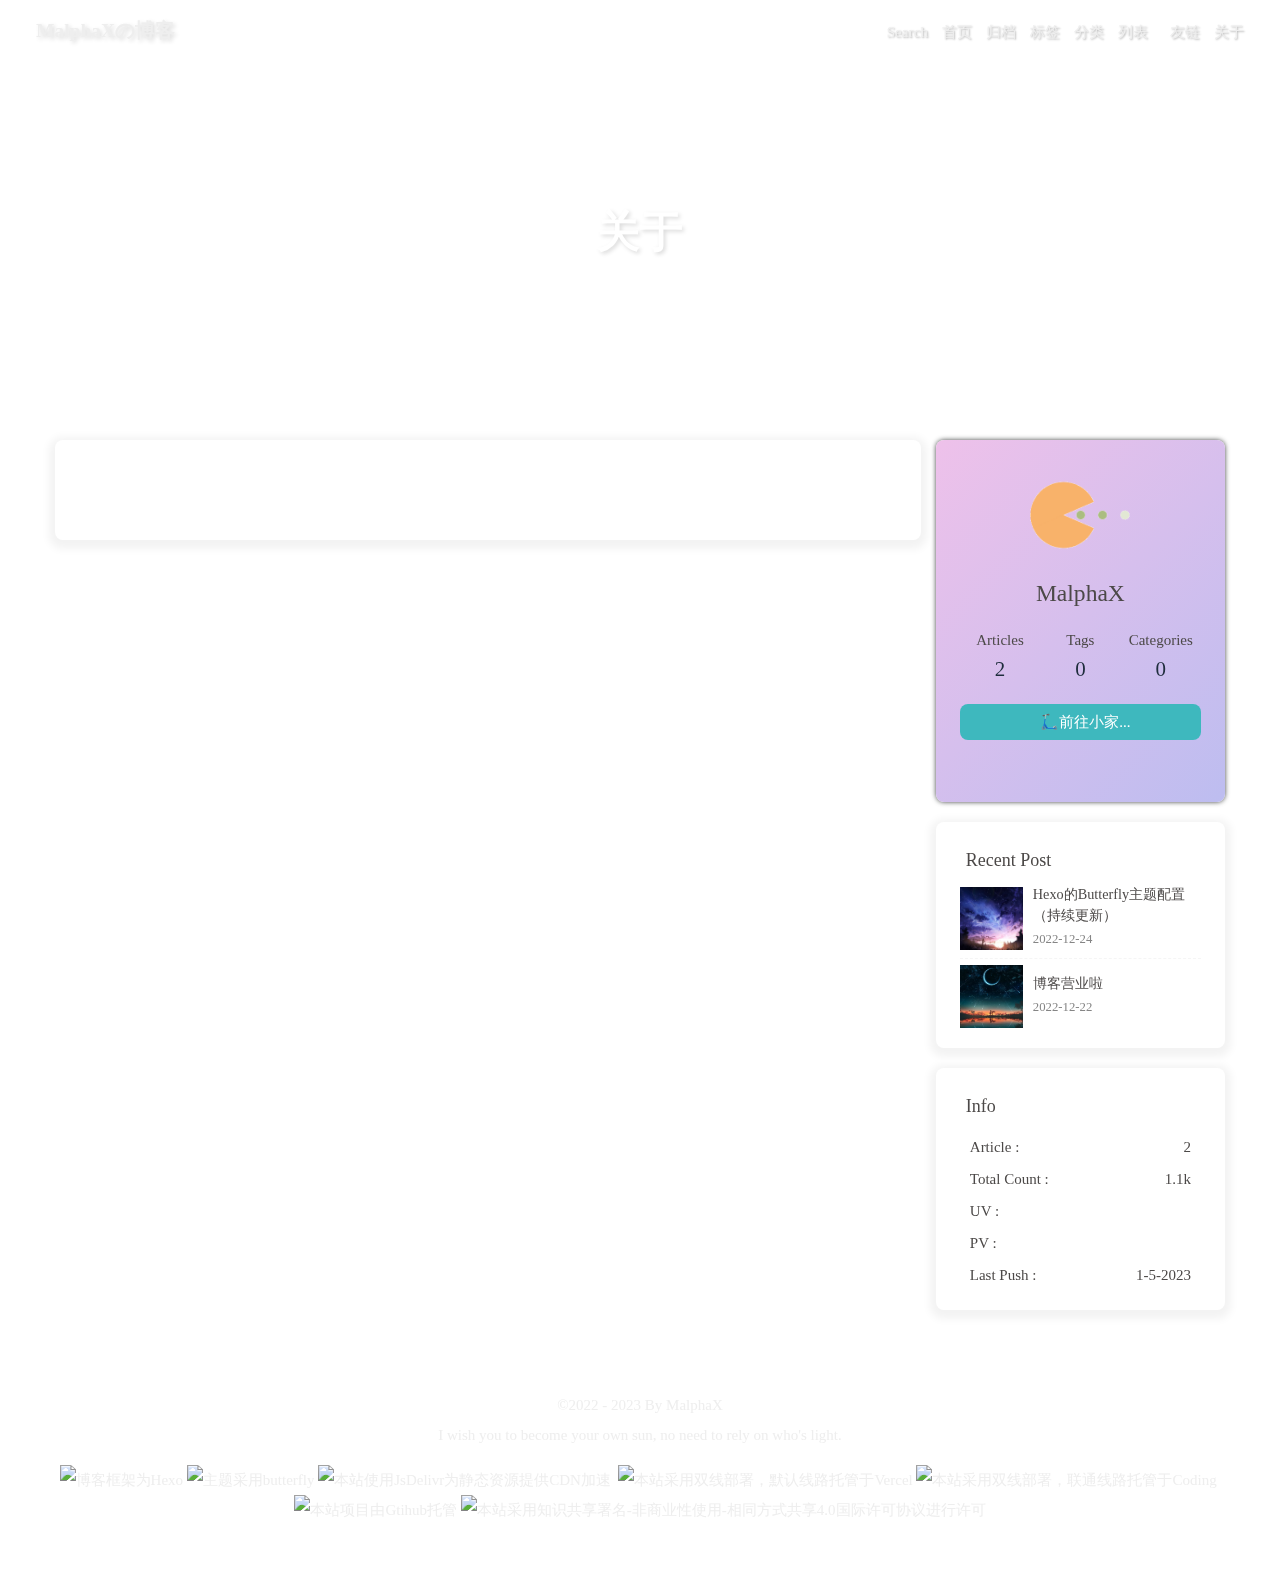
==== commit 4070883e: "Site updated: 2023-01-05 21:21:19" ====
--- a/about/index.html
+++ b/about/index.html
@@ -3,12 +3,12 @@
 <meta property="og:url" content="https://www.malphax.top/about/index.html">
 <meta property="og:site_name" content="MalphaXの博客">
 <meta property="og:locale">
-<meta property="og:image" content="https://www.malphax.top/img/bg6.png">
+<meta property="og:image" content="https://www.malphax.top/img/bg3.png">
 <meta property="article:published_time" content="2022-12-22T03:00:00.000Z">
 <meta property="article:modified_time" content="2022-12-22T02:34:56.374Z">
 <meta property="article:author" content="MalphaX">
 <meta name="twitter:card" content="summary">
-<meta name="twitter:image" content="https://www.malphax.top/img/bg6.png"><link rel="shortcut icon" href="/img/favicon.png"><link rel="canonical" href="https://www.malphax.top/about/"><link rel="preconnect" href="//cdn.jsdelivr.net"/><link rel="preconnect" href="//busuanzi.ibruce.info"/><link rel="stylesheet" href="/css/index.css"><link rel="stylesheet" href="https://cdn.jsdelivr.net/npm/@fortawesome/fontawesome-free/css/all.min.css" media="print" onload="this.media='all'"><link rel="stylesheet" href="https://cdn.jsdelivr.net/npm/@fancyapps/ui/dist/fancybox.min.css" media="print" onload="this.media='all'"><script>const GLOBAL_CONFIG = { 
+<meta name="twitter:image" content="https://www.malphax.top/img/bg3.png"><link rel="shortcut icon" href="/img/favicon.png"><link rel="canonical" href="https://www.malphax.top/about/"><link rel="preconnect" href="//cdn.jsdelivr.net"/><link rel="preconnect" href="//busuanzi.ibruce.info"/><link rel="stylesheet" href="/css/index.css"><link rel="stylesheet" href="https://cdn.jsdelivr.net/npm/@fortawesome/fontawesome-free/css/all.min.css" media="print" onload="this.media='all'"><link rel="stylesheet" href="https://cdn.jsdelivr.net/npm/@fancyapps/ui/dist/fancybox.min.css" media="print" onload="this.media='all'"><script>const GLOBAL_CONFIG = { 
   root: '/',
   algolia: undefined,
   localSearch: {"path":"/search.xml","preload":false,"languages":{"hits_empty":"We didn't find any results for the search: ${query}"}},
@@ -155,4 +155,4 @@
 if (false) {
   document.addEventListener('pjax:send', () => { preloader.initLoading() })
   document.addEventListener('pjax:complete', () => { preloader.endLoading() })
-}</script><div id="web_bg"></div><div id="sidebar"><div id="menu-mask"></div><div id="sidebar-menus"><div class="avatar-img is-center"><img src="https://cdn.luogu.com.cn/upload/image_hosting/41suf00j.png" onerror="onerror=null;src='/img/friend_404.gif'" alt="avatar"/></div><div class="sidebar-site-data site-data is-center"><a href="/archives/"><div class="headline">Articles</div><div class="length-num">2</div></a><a href="/tags/"><div class="headline">Tags</div><div class="length-num">0</div></a><a href="/categories/"><div class="headline">Categories</div><div class="length-num">0</div></a></div><hr/><div class="menus_items"><div class="menus_item"><a class="site-page" href="/"><i class="fa-fw fas fa-home"></i><span> 首页</span></a></div><div class="menus_item"><a class="site-page" href="/archives/"><i class="fa-fw fas fa-archive"></i><span> 归档</span></a></div><div class="menus_item"><a class="site-page" href="/tags/"><i class="fa-fw fas fa-tags"></i><span> 标签</span></a></div><div class="menus_item"><a class="site-page" href="/categories/"><i class="fa-fw fas fa-folder-open"></i><span> 分类</span></a></div><div class="menus_item"><a class="site-page group" href="javascript:void(0);"><i class="fa-fw fas fa-list"></i><span> 列表</span><i class="fas fa-chevron-down"></i></a><ul class="menus_item_child"><li><a class="site-page child" href="/music/"><i class="fa-fw fas fa-music"></i><span> 音乐</span></a></li><li><a class="site-page child" href="/movies/"><i class="fa-fw fas fa-video"></i><span> 电影</span></a></li></ul></div><div class="menus_item"><a class="site-page" href="/link/"><i class="fa-fw fas fa-link"></i><span> 友链</span></a></div><div class="menus_item"><a class="site-page" href="/about/"><i class="fa-fw fas fa-heart"></i><span> 关于</span></a></div></div></div></div><div class="page" id="body-wrap"><header class="not-home-page" id="page-header"><nav id="nav"><span id="blog_name"><a id="site-name" href="/">MalphaXの博客</a></span><div id="menus"><div id="search-button"><a class="site-page social-icon search"><i class="fas fa-search fa-fw"></i><span> Search</span></a></div><div class="menus_items"><div class="menus_item"><a class="site-page" href="/"><i class="fa-fw fas fa-home"></i><span> 首页</span></a></div><div class="menus_item"><a class="site-page" href="/archives/"><i class="fa-fw fas fa-archive"></i><span> 归档</span></a></div><div class="menus_item"><a class="site-page" href="/tags/"><i class="fa-fw fas fa-tags"></i><span> 标签</span></a></div><div class="menus_item"><a class="site-page" href="/categories/"><i class="fa-fw fas fa-folder-open"></i><span> 分类</span></a></div><div class="menus_item"><a class="site-page group" href="javascript:void(0);"><i class="fa-fw fas fa-list"></i><span> 列表</span><i class="fas fa-chevron-down"></i></a><ul class="menus_item_child"><li><a class="site-page child" href="/music/"><i class="fa-fw fas fa-music"></i><span> 音乐</span></a></li><li><a class="site-page child" href="/movies/"><i class="fa-fw fas fa-video"></i><span> 电影</span></a></li></ul></div><div class="menus_item"><a class="site-page" href="/link/"><i class="fa-fw fas fa-link"></i><span> 友链</span></a></div><div class="menus_item"><a class="site-page" href="/about/"><i class="fa-fw fas fa-heart"></i><span> 关于</span></a></div></div><div id="toggle-menu"><a class="site-page"><i class="fas fa-bars fa-fw"></i></a></div></div></nav><div id="page-site-info"><h1 id="site-title">关于</h1></div></header><main class="layout" id="content-inner"><div id="page"><div id="article-container"></div></div><div class="aside-content" id="aside-content"><div class="card-widget card-info"><div class="is-center"><div class="avatar-img"><img src="https://cdn.luogu.com.cn/upload/image_hosting/41suf00j.png" onerror="this.onerror=null;this.src='/img/friend_404.gif'" alt="avatar"/></div><div class="author-info__name">MalphaX</div><div class="author-info__description"></div></div><div class="card-info-data site-data is-center"><a href="/archives/"><div class="headline">Articles</div><div class="length-num">2</div></a><a href="/tags/"><div class="headline">Tags</div><div class="length-num">0</div></a><a href="/categories/"><div class="headline">Categories</div><div class="length-num">0</div></a></div><a id="card-info-btn" target="_blank" rel="noopener" href="https://github.com/Malpha-X"><i></i><span>🛴前往小家...</span></a><div class="card-info-social-icons is-center"><a class="social-icon" href="https://github.com/Malpha-X" target="_blank" title="Github"><i class="fab fa-github"></i></a><a class="social-icon" href="mailto:3319635150@qq.com" target="_blank" title="Email"><i class="fas fa-envelope"></i></a></div></div><div class="sticky_layout"><div class="card-widget card-recent-post"><div class="item-headline"><i class="fas fa-history"></i><span>Recent Post</span></div><div class="aside-list"><div class="aside-list-item"><a class="thumbnail" href="/2022/12/24/2022-12-24-Hexo%E7%9A%84Butterfly%E4%B8%BB%E9%A2%98%E9%85%8D%E7%BD%AE/" title="Hexo的Butterfly主题配置（持续更新）"><img src="/img/bg1.png" onerror="this.onerror=null;this.src='/img/404.jpg'" alt="Hexo的Butterfly主题配置（持续更新）"/></a><div class="content"><a class="title" href="/2022/12/24/2022-12-24-Hexo%E7%9A%84Butterfly%E4%B8%BB%E9%A2%98%E9%85%8D%E7%BD%AE/" title="Hexo的Butterfly主题配置（持续更新）">Hexo的Butterfly主题配置（持续更新）</a><time datetime="2022-12-24T13:53:00.000Z" title="Created 2022-12-24 21:53:00">2022-12-24</time></div></div><div class="aside-list-item"><a class="thumbnail" href="/2022/12/22/2022-12-22-%E5%8D%9A%E5%AE%A2%E8%90%A5%E4%B8%9A%E5%95%A6/" title="博客营业啦"><img src="/img/bg3.png" onerror="this.onerror=null;this.src='/img/404.jpg'" alt="博客营业啦"/></a><div class="content"><a class="title" href="/2022/12/22/2022-12-22-%E5%8D%9A%E5%AE%A2%E8%90%A5%E4%B8%9A%E5%95%A6/" title="博客营业啦">博客营业啦</a><time datetime="2022-12-22T10:07:00.000Z" title="Created 2022-12-22 18:07:00">2022-12-22</time></div></div></div></div><div class="card-widget card-webinfo"><div class="item-headline"><i class="fas fa-chart-line"></i><span>Info</span></div><div class="webinfo"><div class="webinfo-item"><div class="item-name">Article :</div><div class="item-count">2</div></div><div class="webinfo-item"><div class="item-name">Total Count :</div><div class="item-count">986</div></div><div class="webinfo-item"><div class="item-name">UV :</div><div class="item-count" id="busuanzi_value_site_uv"><i class="fa-solid fa-spinner fa-spin"></i></div></div><div class="webinfo-item"><div class="item-name">PV :</div><div class="item-count" id="busuanzi_value_site_pv"><i class="fa-solid fa-spinner fa-spin"></i></div></div><div class="webinfo-item"><div class="item-name">Last Push :</div><div class="item-count" id="last-push-date" data-lastPushDate="2023-01-05T12:54:47.933Z"><i class="fa-solid fa-spinner fa-spin"></i></div></div></div></div></div></div></main><footer id="footer"><div id="footer-wrap"><div class="copyright">&copy;2022 - 2023 By MalphaX</div><div class="footer_custom_text">I wish you to become your own sun, no need to rely on who's light.<p><a target="_blank" href="https://hexo.io/"><img src="https://img.shields.io/badge/Frame-Hexo-blue?style=flat&logo=hexo" title="博客框架为Hexo"></a>&nbsp;<a target="_blank" href="https://butterfly.js.org/"><img src="https://img.shields.io/badge/Theme-Butterfly-6513df?style=flat&logo=bitdefender" title="主题采用butterfly"></a>&nbsp;<a target="_blank" href="https://www.jsdelivr.com/"><img src="https://img.shields.io/badge/CDN-jsDelivr-orange?style=flat&logo=jsDelivr" title="本站使用JsDelivr为静态资源提供CDN加速"></a> &nbsp;<a target="_blank" href="https://vercel.com/ "><img src="https://img.shields.io/badge/Hosted-Vervel-brightgreen?style=flat&logo=Vercel" title="本站采用双线部署，默认线路托管于Vercel"></a>&nbsp;<a target="_blank" href="https://vercel.com/ "><img src="https://img.shields.io/badge/Hosted-Coding-0cedbe?style=flat&logo=Codio" title="本站采用双线部署，联通线路托管于Coding"></a>&nbsp;<a target="_blank" href="https://github.com/"><img src="https://img.shields.io/badge/Source-Github-d021d6?style=flat&logo=GitHub" title="本站项目由Gtihub托管"></a>&nbsp;<a target="_blank" href="http://creativecommons.org/licenses/by-nc-sa/4.0/"><img src="https://img.shields.io/badge/Copyright-BY--NC--SA%204.0-d42328?style=flat&logo=Claris" title="本站采用知识共享署名-非商业性使用-相同方式共享4.0国际许可协议进行许可"></a></p></div></div></footer></div><div id="rightside"><div id="rightside-config-hide"><button id="translateLink" type="button" title="Toggle Between Traditional Chinese And Simplified Chinese">繁</button><button id="darkmode" type="button" title="Toggle Between Light And Dark Mode"><i class="fas fa-adjust"></i></button><button id="hide-aside-btn" type="button" title="Toggle between single-column and double-column"><i class="fas fa-arrows-alt-h"></i></button></div><div id="rightside-config-show"><button id="rightside_config" type="button" title="Setting"><i class="fas fa-cog fa-spin"></i></button><button id="go-up" type="button" title="Back To Top"><i class="fas fa-arrow-up"></i></button></div></div><div id="local-search"><div class="search-dialog"><nav class="search-nav"><span class="search-dialog-title">Search</span><span id="loading-status"></span><button class="search-close-button"><i class="fas fa-times"></i></button></nav><div class="is-center" id="loading-database"><i class="fas fa-spinner fa-pulse"></i><span>  Loading the Database</span></div><div class="search-wrap"><div id="local-search-input"><div class="local-search-box"><input class="local-search-box--input" placeholder="Search for Posts" type="text"/></div></div><hr/><div id="local-search-results"></div></div></div><div id="search-mask"></div></div><div><script src="/js/utils.js"></script><script src="/js/main.js"></script><script src="/js/tw_cn.js"></script><script src="https://cdn.jsdelivr.net/npm/@fancyapps/ui/dist/fancybox.umd.min.js"></script><script src="/js/search/local-search.js"></script><div class="js-pjax"></div><script id="canvas_nest" defer="defer" color="241,215,229" opacity="0.7" zIndex="-1" count="99" mobile="false" src="https://cdn.jsdelivr.net/npm/butterfly-extsrc/dist/canvas-nest.min.js"></script><script async data-pjax src="//busuanzi.ibruce.info/busuanzi/2.3/busuanzi.pure.mini.js"></script></div></body></html>+}</script><div id="web_bg"></div><div id="sidebar"><div id="menu-mask"></div><div id="sidebar-menus"><div class="avatar-img is-center"><img src="https://cdn.luogu.com.cn/upload/image_hosting/41suf00j.png" onerror="onerror=null;src='/img/friend_404.gif'" alt="avatar"/></div><div class="sidebar-site-data site-data is-center"><a href="/archives/"><div class="headline">Articles</div><div class="length-num">2</div></a><a href="/tags/"><div class="headline">Tags</div><div class="length-num">0</div></a><a href="/categories/"><div class="headline">Categories</div><div class="length-num">0</div></a></div><hr/><div class="menus_items"><div class="menus_item"><a class="site-page" href="/"><i class="fa-fw fas fa-home"></i><span> 首页</span></a></div><div class="menus_item"><a class="site-page" href="/archives/"><i class="fa-fw fas fa-archive"></i><span> 归档</span></a></div><div class="menus_item"><a class="site-page" href="/tags/"><i class="fa-fw fas fa-tags"></i><span> 标签</span></a></div><div class="menus_item"><a class="site-page" href="/categories/"><i class="fa-fw fas fa-folder-open"></i><span> 分类</span></a></div><div class="menus_item"><a class="site-page group" href="javascript:void(0);"><i class="fa-fw fas fa-list"></i><span> 列表</span><i class="fas fa-chevron-down"></i></a><ul class="menus_item_child"><li><a class="site-page child" href="/music/"><i class="fa-fw fas fa-music"></i><span> 音乐</span></a></li><li><a class="site-page child" href="/movies/"><i class="fa-fw fas fa-video"></i><span> 电影</span></a></li></ul></div><div class="menus_item"><a class="site-page" href="/link/"><i class="fa-fw fas fa-link"></i><span> 友链</span></a></div><div class="menus_item"><a class="site-page" href="/about/"><i class="fa-fw fas fa-heart"></i><span> 关于</span></a></div></div></div></div><div class="page" id="body-wrap"><header class="not-home-page" id="page-header"><nav id="nav"><span id="blog_name"><a id="site-name" href="/">MalphaXの博客</a></span><div id="menus"><div id="search-button"><a class="site-page social-icon search"><i class="fas fa-search fa-fw"></i><span> Search</span></a></div><div class="menus_items"><div class="menus_item"><a class="site-page" href="/"><i class="fa-fw fas fa-home"></i><span> 首页</span></a></div><div class="menus_item"><a class="site-page" href="/archives/"><i class="fa-fw fas fa-archive"></i><span> 归档</span></a></div><div class="menus_item"><a class="site-page" href="/tags/"><i class="fa-fw fas fa-tags"></i><span> 标签</span></a></div><div class="menus_item"><a class="site-page" href="/categories/"><i class="fa-fw fas fa-folder-open"></i><span> 分类</span></a></div><div class="menus_item"><a class="site-page group" href="javascript:void(0);"><i class="fa-fw fas fa-list"></i><span> 列表</span><i class="fas fa-chevron-down"></i></a><ul class="menus_item_child"><li><a class="site-page child" href="/music/"><i class="fa-fw fas fa-music"></i><span> 音乐</span></a></li><li><a class="site-page child" href="/movies/"><i class="fa-fw fas fa-video"></i><span> 电影</span></a></li></ul></div><div class="menus_item"><a class="site-page" href="/link/"><i class="fa-fw fas fa-link"></i><span> 友链</span></a></div><div class="menus_item"><a class="site-page" href="/about/"><i class="fa-fw fas fa-heart"></i><span> 关于</span></a></div></div><div id="toggle-menu"><a class="site-page"><i class="fas fa-bars fa-fw"></i></a></div></div></nav><div id="page-site-info"><h1 id="site-title">关于</h1></div></header><main class="layout" id="content-inner"><div id="page"><div id="article-container"></div></div><div class="aside-content" id="aside-content"><div class="card-widget card-info"><div class="is-center"><div class="avatar-img"><img src="https://cdn.luogu.com.cn/upload/image_hosting/41suf00j.png" onerror="this.onerror=null;this.src='/img/friend_404.gif'" alt="avatar"/></div><div class="author-info__name">MalphaX</div><div class="author-info__description"></div></div><div class="card-info-data site-data is-center"><a href="/archives/"><div class="headline">Articles</div><div class="length-num">2</div></a><a href="/tags/"><div class="headline">Tags</div><div class="length-num">0</div></a><a href="/categories/"><div class="headline">Categories</div><div class="length-num">0</div></a></div><a id="card-info-btn" target="_blank" rel="noopener" href="https://github.com/Malpha-X"><i></i><span>🛴前往小家...</span></a><div class="card-info-social-icons is-center"><a class="social-icon" href="https://github.com/Malpha-X" target="_blank" title="Github"><i class="fab fa-github"></i></a><a class="social-icon" href="mailto:3319635150@qq.com" target="_blank" title="Email"><i class="fas fa-envelope"></i></a></div></div><div class="sticky_layout"><div class="card-widget card-recent-post"><div class="item-headline"><i class="fas fa-history"></i><span>Recent Post</span></div><div class="aside-list"><div class="aside-list-item"><a class="thumbnail" href="/2022/12/24/2022-12-24-Hexo%E7%9A%84Butterfly%E4%B8%BB%E9%A2%98%E9%85%8D%E7%BD%AE/" title="Hexo的Butterfly主题配置（持续更新）"><img src="/img/bg6.png" onerror="this.onerror=null;this.src='/img/404.jpg'" alt="Hexo的Butterfly主题配置（持续更新）"/></a><div class="content"><a class="title" href="/2022/12/24/2022-12-24-Hexo%E7%9A%84Butterfly%E4%B8%BB%E9%A2%98%E9%85%8D%E7%BD%AE/" title="Hexo的Butterfly主题配置（持续更新）">Hexo的Butterfly主题配置（持续更新）</a><time datetime="2022-12-24T13:53:00.000Z" title="Created 2022-12-24 21:53:00">2022-12-24</time></div></div><div class="aside-list-item"><a class="thumbnail" href="/2022/12/22/2022-12-22-%E5%8D%9A%E5%AE%A2%E8%90%A5%E4%B8%9A%E5%95%A6/" title="博客营业啦"><img src="/img/bg5.png" onerror="this.onerror=null;this.src='/img/404.jpg'" alt="博客营业啦"/></a><div class="content"><a class="title" href="/2022/12/22/2022-12-22-%E5%8D%9A%E5%AE%A2%E8%90%A5%E4%B8%9A%E5%95%A6/" title="博客营业啦">博客营业啦</a><time datetime="2022-12-22T10:07:00.000Z" title="Created 2022-12-22 18:07:00">2022-12-22</time></div></div></div></div><div class="card-widget card-webinfo"><div class="item-headline"><i class="fas fa-chart-line"></i><span>Info</span></div><div class="webinfo"><div class="webinfo-item"><div class="item-name">Article :</div><div class="item-count">2</div></div><div class="webinfo-item"><div class="item-name">Total Count :</div><div class="item-count">1.1k</div></div><div class="webinfo-item"><div class="item-name">UV :</div><div class="item-count" id="busuanzi_value_site_uv"><i class="fa-solid fa-spinner fa-spin"></i></div></div><div class="webinfo-item"><div class="item-name">PV :</div><div class="item-count" id="busuanzi_value_site_pv"><i class="fa-solid fa-spinner fa-spin"></i></div></div><div class="webinfo-item"><div class="item-name">Last Push :</div><div class="item-count" id="last-push-date" data-lastPushDate="2023-01-05T13:21:17.570Z"><i class="fa-solid fa-spinner fa-spin"></i></div></div></div></div></div></div></main><footer id="footer"><div id="footer-wrap"><div class="copyright">&copy;2022 - 2023 By MalphaX</div><div class="footer_custom_text">I wish you to become your own sun, no need to rely on who's light.<p><a target="_blank" href="https://hexo.io/"><img src="https://img.shields.io/badge/Frame-Hexo-blue?style=flat&logo=hexo" title="博客框架为Hexo"></a>&nbsp;<a target="_blank" href="https://butterfly.js.org/"><img src="https://img.shields.io/badge/Theme-Butterfly-6513df?style=flat&logo=bitdefender" title="主题采用butterfly"></a>&nbsp;<a target="_blank" href="https://www.jsdelivr.com/"><img src="https://img.shields.io/badge/CDN-jsDelivr-orange?style=flat&logo=jsDelivr" title="本站使用JsDelivr为静态资源提供CDN加速"></a> &nbsp;<a target="_blank" href="https://vercel.com/ "><img src="https://img.shields.io/badge/Hosted-Vervel-brightgreen?style=flat&logo=Vercel" title="本站采用双线部署，默认线路托管于Vercel"></a>&nbsp;<a target="_blank" href="https://vercel.com/ "><img src="https://img.shields.io/badge/Hosted-Coding-0cedbe?style=flat&logo=Codio" title="本站采用双线部署，联通线路托管于Coding"></a>&nbsp;<a target="_blank" href="https://github.com/"><img src="https://img.shields.io/badge/Source-Github-d021d6?style=flat&logo=GitHub" title="本站项目由Gtihub托管"></a>&nbsp;<a target="_blank" href="http://creativecommons.org/licenses/by-nc-sa/4.0/"><img src="https://img.shields.io/badge/Copyright-BY--NC--SA%204.0-d42328?style=flat&logo=Claris" title="本站采用知识共享署名-非商业性使用-相同方式共享4.0国际许可协议进行许可"></a></p></div></div></footer></div><div id="rightside"><div id="rightside-config-hide"><button id="translateLink" type="button" title="Toggle Between Traditional Chinese And Simplified Chinese">繁</button><button id="darkmode" type="button" title="Toggle Between Light And Dark Mode"><i class="fas fa-adjust"></i></button><button id="hide-aside-btn" type="button" title="Toggle between single-column and double-column"><i class="fas fa-arrows-alt-h"></i></button></div><div id="rightside-config-show"><button id="rightside_config" type="button" title="Setting"><i class="fas fa-cog fa-spin"></i></button><button id="go-up" type="button" title="Back To Top"><i class="fas fa-arrow-up"></i></button></div></div><div id="local-search"><div class="search-dialog"><nav class="search-nav"><span class="search-dialog-title">Search</span><span id="loading-status"></span><button class="search-close-button"><i class="fas fa-times"></i></button></nav><div class="is-center" id="loading-database"><i class="fas fa-spinner fa-pulse"></i><span>  Loading the Database</span></div><div class="search-wrap"><div id="local-search-input"><div class="local-search-box"><input class="local-search-box--input" placeholder="Search for Posts" type="text"/></div></div><hr/><div id="local-search-results"></div></div></div><div id="search-mask"></div></div><div><script src="/js/utils.js"></script><script src="/js/main.js"></script><script src="/js/tw_cn.js"></script><script src="https://cdn.jsdelivr.net/npm/@fancyapps/ui/dist/fancybox.umd.min.js"></script><script src="/js/search/local-search.js"></script><div class="js-pjax"></div><script id="canvas_nest" defer="defer" color="241,215,229" opacity="0.7" zIndex="-1" count="99" mobile="false" src="https://cdn.jsdelivr.net/npm/butterfly-extsrc/dist/canvas-nest.min.js"></script><script async data-pjax src="//busuanzi.ibruce.info/busuanzi/2.3/busuanzi.pure.mini.js"></script></div></body></html>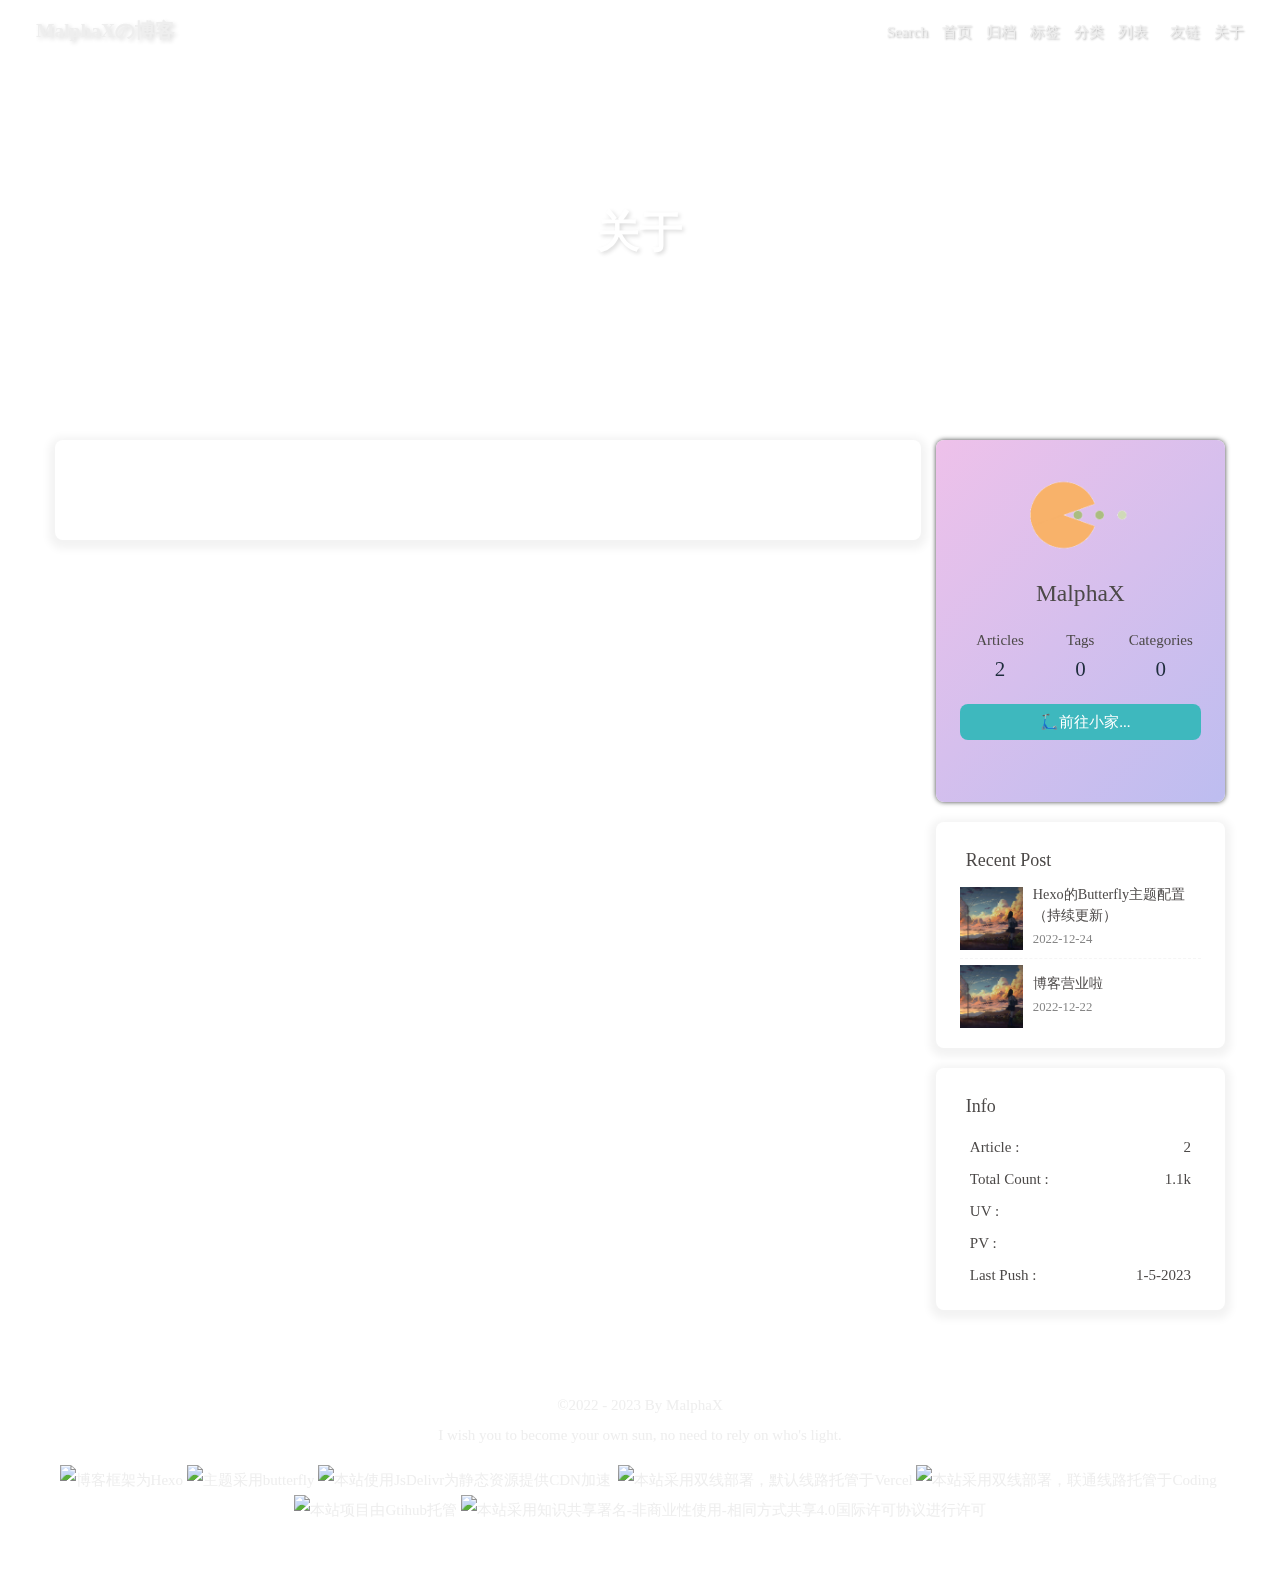
==== commit fb8fc893: "Site updated: 2023-01-05 21:23:12" ====
--- a/about/index.html
+++ b/about/index.html
@@ -3,12 +3,12 @@
 <meta property="og:url" content="https://www.malphax.top/about/index.html">
 <meta property="og:site_name" content="MalphaXの博客">
 <meta property="og:locale">
-<meta property="og:image" content="https://www.malphax.top/img/bg3.png">
+<meta property="og:image" content="https://www.malphax.top/img/bg2.png">
 <meta property="article:published_time" content="2022-12-22T03:00:00.000Z">
 <meta property="article:modified_time" content="2022-12-22T02:34:56.374Z">
 <meta property="article:author" content="MalphaX">
 <meta name="twitter:card" content="summary">
-<meta name="twitter:image" content="https://www.malphax.top/img/bg3.png"><link rel="shortcut icon" href="/img/favicon.png"><link rel="canonical" href="https://www.malphax.top/about/"><link rel="preconnect" href="//cdn.jsdelivr.net"/><link rel="preconnect" href="//busuanzi.ibruce.info"/><link rel="stylesheet" href="/css/index.css"><link rel="stylesheet" href="https://cdn.jsdelivr.net/npm/@fortawesome/fontawesome-free/css/all.min.css" media="print" onload="this.media='all'"><link rel="stylesheet" href="https://cdn.jsdelivr.net/npm/@fancyapps/ui/dist/fancybox.min.css" media="print" onload="this.media='all'"><script>const GLOBAL_CONFIG = { 
+<meta name="twitter:image" content="https://www.malphax.top/img/bg2.png"><link rel="shortcut icon" href="/img/favicon.png"><link rel="canonical" href="https://www.malphax.top/about/"><link rel="preconnect" href="//cdn.jsdelivr.net"/><link rel="preconnect" href="//busuanzi.ibruce.info"/><link rel="stylesheet" href="/css/index.css"><link rel="stylesheet" href="https://cdn.jsdelivr.net/npm/@fortawesome/fontawesome-free/css/all.min.css" media="print" onload="this.media='all'"><link rel="stylesheet" href="https://cdn.jsdelivr.net/npm/@fancyapps/ui/dist/fancybox.min.css" media="print" onload="this.media='all'"><script>const GLOBAL_CONFIG = { 
   root: '/',
   algolia: undefined,
   localSearch: {"path":"/search.xml","preload":false,"languages":{"hits_empty":"We didn't find any results for the search: ${query}"}},
@@ -155,4 +155,4 @@
 if (false) {
   document.addEventListener('pjax:send', () => { preloader.initLoading() })
   document.addEventListener('pjax:complete', () => { preloader.endLoading() })
-}</script><div id="web_bg"></div><div id="sidebar"><div id="menu-mask"></div><div id="sidebar-menus"><div class="avatar-img is-center"><img src="https://cdn.luogu.com.cn/upload/image_hosting/41suf00j.png" onerror="onerror=null;src='/img/friend_404.gif'" alt="avatar"/></div><div class="sidebar-site-data site-data is-center"><a href="/archives/"><div class="headline">Articles</div><div class="length-num">2</div></a><a href="/tags/"><div class="headline">Tags</div><div class="length-num">0</div></a><a href="/categories/"><div class="headline">Categories</div><div class="length-num">0</div></a></div><hr/><div class="menus_items"><div class="menus_item"><a class="site-page" href="/"><i class="fa-fw fas fa-home"></i><span> 首页</span></a></div><div class="menus_item"><a class="site-page" href="/archives/"><i class="fa-fw fas fa-archive"></i><span> 归档</span></a></div><div class="menus_item"><a class="site-page" href="/tags/"><i class="fa-fw fas fa-tags"></i><span> 标签</span></a></div><div class="menus_item"><a class="site-page" href="/categories/"><i class="fa-fw fas fa-folder-open"></i><span> 分类</span></a></div><div class="menus_item"><a class="site-page group" href="javascript:void(0);"><i class="fa-fw fas fa-list"></i><span> 列表</span><i class="fas fa-chevron-down"></i></a><ul class="menus_item_child"><li><a class="site-page child" href="/music/"><i class="fa-fw fas fa-music"></i><span> 音乐</span></a></li><li><a class="site-page child" href="/movies/"><i class="fa-fw fas fa-video"></i><span> 电影</span></a></li></ul></div><div class="menus_item"><a class="site-page" href="/link/"><i class="fa-fw fas fa-link"></i><span> 友链</span></a></div><div class="menus_item"><a class="site-page" href="/about/"><i class="fa-fw fas fa-heart"></i><span> 关于</span></a></div></div></div></div><div class="page" id="body-wrap"><header class="not-home-page" id="page-header"><nav id="nav"><span id="blog_name"><a id="site-name" href="/">MalphaXの博客</a></span><div id="menus"><div id="search-button"><a class="site-page social-icon search"><i class="fas fa-search fa-fw"></i><span> Search</span></a></div><div class="menus_items"><div class="menus_item"><a class="site-page" href="/"><i class="fa-fw fas fa-home"></i><span> 首页</span></a></div><div class="menus_item"><a class="site-page" href="/archives/"><i class="fa-fw fas fa-archive"></i><span> 归档</span></a></div><div class="menus_item"><a class="site-page" href="/tags/"><i class="fa-fw fas fa-tags"></i><span> 标签</span></a></div><div class="menus_item"><a class="site-page" href="/categories/"><i class="fa-fw fas fa-folder-open"></i><span> 分类</span></a></div><div class="menus_item"><a class="site-page group" href="javascript:void(0);"><i class="fa-fw fas fa-list"></i><span> 列表</span><i class="fas fa-chevron-down"></i></a><ul class="menus_item_child"><li><a class="site-page child" href="/music/"><i class="fa-fw fas fa-music"></i><span> 音乐</span></a></li><li><a class="site-page child" href="/movies/"><i class="fa-fw fas fa-video"></i><span> 电影</span></a></li></ul></div><div class="menus_item"><a class="site-page" href="/link/"><i class="fa-fw fas fa-link"></i><span> 友链</span></a></div><div class="menus_item"><a class="site-page" href="/about/"><i class="fa-fw fas fa-heart"></i><span> 关于</span></a></div></div><div id="toggle-menu"><a class="site-page"><i class="fas fa-bars fa-fw"></i></a></div></div></nav><div id="page-site-info"><h1 id="site-title">关于</h1></div></header><main class="layout" id="content-inner"><div id="page"><div id="article-container"></div></div><div class="aside-content" id="aside-content"><div class="card-widget card-info"><div class="is-center"><div class="avatar-img"><img src="https://cdn.luogu.com.cn/upload/image_hosting/41suf00j.png" onerror="this.onerror=null;this.src='/img/friend_404.gif'" alt="avatar"/></div><div class="author-info__name">MalphaX</div><div class="author-info__description"></div></div><div class="card-info-data site-data is-center"><a href="/archives/"><div class="headline">Articles</div><div class="length-num">2</div></a><a href="/tags/"><div class="headline">Tags</div><div class="length-num">0</div></a><a href="/categories/"><div class="headline">Categories</div><div class="length-num">0</div></a></div><a id="card-info-btn" target="_blank" rel="noopener" href="https://github.com/Malpha-X"><i></i><span>🛴前往小家...</span></a><div class="card-info-social-icons is-center"><a class="social-icon" href="https://github.com/Malpha-X" target="_blank" title="Github"><i class="fab fa-github"></i></a><a class="social-icon" href="mailto:3319635150@qq.com" target="_blank" title="Email"><i class="fas fa-envelope"></i></a></div></div><div class="sticky_layout"><div class="card-widget card-recent-post"><div class="item-headline"><i class="fas fa-history"></i><span>Recent Post</span></div><div class="aside-list"><div class="aside-list-item"><a class="thumbnail" href="/2022/12/24/2022-12-24-Hexo%E7%9A%84Butterfly%E4%B8%BB%E9%A2%98%E9%85%8D%E7%BD%AE/" title="Hexo的Butterfly主题配置（持续更新）"><img src="/img/bg6.png" onerror="this.onerror=null;this.src='/img/404.jpg'" alt="Hexo的Butterfly主题配置（持续更新）"/></a><div class="content"><a class="title" href="/2022/12/24/2022-12-24-Hexo%E7%9A%84Butterfly%E4%B8%BB%E9%A2%98%E9%85%8D%E7%BD%AE/" title="Hexo的Butterfly主题配置（持续更新）">Hexo的Butterfly主题配置（持续更新）</a><time datetime="2022-12-24T13:53:00.000Z" title="Created 2022-12-24 21:53:00">2022-12-24</time></div></div><div class="aside-list-item"><a class="thumbnail" href="/2022/12/22/2022-12-22-%E5%8D%9A%E5%AE%A2%E8%90%A5%E4%B8%9A%E5%95%A6/" title="博客营业啦"><img src="/img/bg5.png" onerror="this.onerror=null;this.src='/img/404.jpg'" alt="博客营业啦"/></a><div class="content"><a class="title" href="/2022/12/22/2022-12-22-%E5%8D%9A%E5%AE%A2%E8%90%A5%E4%B8%9A%E5%95%A6/" title="博客营业啦">博客营业啦</a><time datetime="2022-12-22T10:07:00.000Z" title="Created 2022-12-22 18:07:00">2022-12-22</time></div></div></div></div><div class="card-widget card-webinfo"><div class="item-headline"><i class="fas fa-chart-line"></i><span>Info</span></div><div class="webinfo"><div class="webinfo-item"><div class="item-name">Article :</div><div class="item-count">2</div></div><div class="webinfo-item"><div class="item-name">Total Count :</div><div class="item-count">1.1k</div></div><div class="webinfo-item"><div class="item-name">UV :</div><div class="item-count" id="busuanzi_value_site_uv"><i class="fa-solid fa-spinner fa-spin"></i></div></div><div class="webinfo-item"><div class="item-name">PV :</div><div class="item-count" id="busuanzi_value_site_pv"><i class="fa-solid fa-spinner fa-spin"></i></div></div><div class="webinfo-item"><div class="item-name">Last Push :</div><div class="item-count" id="last-push-date" data-lastPushDate="2023-01-05T13:21:17.570Z"><i class="fa-solid fa-spinner fa-spin"></i></div></div></div></div></div></div></main><footer id="footer"><div id="footer-wrap"><div class="copyright">&copy;2022 - 2023 By MalphaX</div><div class="footer_custom_text">I wish you to become your own sun, no need to rely on who's light.<p><a target="_blank" href="https://hexo.io/"><img src="https://img.shields.io/badge/Frame-Hexo-blue?style=flat&logo=hexo" title="博客框架为Hexo"></a>&nbsp;<a target="_blank" href="https://butterfly.js.org/"><img src="https://img.shields.io/badge/Theme-Butterfly-6513df?style=flat&logo=bitdefender" title="主题采用butterfly"></a>&nbsp;<a target="_blank" href="https://www.jsdelivr.com/"><img src="https://img.shields.io/badge/CDN-jsDelivr-orange?style=flat&logo=jsDelivr" title="本站使用JsDelivr为静态资源提供CDN加速"></a> &nbsp;<a target="_blank" href="https://vercel.com/ "><img src="https://img.shields.io/badge/Hosted-Vervel-brightgreen?style=flat&logo=Vercel" title="本站采用双线部署，默认线路托管于Vercel"></a>&nbsp;<a target="_blank" href="https://vercel.com/ "><img src="https://img.shields.io/badge/Hosted-Coding-0cedbe?style=flat&logo=Codio" title="本站采用双线部署，联通线路托管于Coding"></a>&nbsp;<a target="_blank" href="https://github.com/"><img src="https://img.shields.io/badge/Source-Github-d021d6?style=flat&logo=GitHub" title="本站项目由Gtihub托管"></a>&nbsp;<a target="_blank" href="http://creativecommons.org/licenses/by-nc-sa/4.0/"><img src="https://img.shields.io/badge/Copyright-BY--NC--SA%204.0-d42328?style=flat&logo=Claris" title="本站采用知识共享署名-非商业性使用-相同方式共享4.0国际许可协议进行许可"></a></p></div></div></footer></div><div id="rightside"><div id="rightside-config-hide"><button id="translateLink" type="button" title="Toggle Between Traditional Chinese And Simplified Chinese">繁</button><button id="darkmode" type="button" title="Toggle Between Light And Dark Mode"><i class="fas fa-adjust"></i></button><button id="hide-aside-btn" type="button" title="Toggle between single-column and double-column"><i class="fas fa-arrows-alt-h"></i></button></div><div id="rightside-config-show"><button id="rightside_config" type="button" title="Setting"><i class="fas fa-cog fa-spin"></i></button><button id="go-up" type="button" title="Back To Top"><i class="fas fa-arrow-up"></i></button></div></div><div id="local-search"><div class="search-dialog"><nav class="search-nav"><span class="search-dialog-title">Search</span><span id="loading-status"></span><button class="search-close-button"><i class="fas fa-times"></i></button></nav><div class="is-center" id="loading-database"><i class="fas fa-spinner fa-pulse"></i><span>  Loading the Database</span></div><div class="search-wrap"><div id="local-search-input"><div class="local-search-box"><input class="local-search-box--input" placeholder="Search for Posts" type="text"/></div></div><hr/><div id="local-search-results"></div></div></div><div id="search-mask"></div></div><div><script src="/js/utils.js"></script><script src="/js/main.js"></script><script src="/js/tw_cn.js"></script><script src="https://cdn.jsdelivr.net/npm/@fancyapps/ui/dist/fancybox.umd.min.js"></script><script src="/js/search/local-search.js"></script><div class="js-pjax"></div><script id="canvas_nest" defer="defer" color="241,215,229" opacity="0.7" zIndex="-1" count="99" mobile="false" src="https://cdn.jsdelivr.net/npm/butterfly-extsrc/dist/canvas-nest.min.js"></script><script async data-pjax src="//busuanzi.ibruce.info/busuanzi/2.3/busuanzi.pure.mini.js"></script></div></body></html>+}</script><div id="web_bg"></div><div id="sidebar"><div id="menu-mask"></div><div id="sidebar-menus"><div class="avatar-img is-center"><img src="https://cdn.luogu.com.cn/upload/image_hosting/41suf00j.png" onerror="onerror=null;src='/img/friend_404.gif'" alt="avatar"/></div><div class="sidebar-site-data site-data is-center"><a href="/archives/"><div class="headline">Articles</div><div class="length-num">2</div></a><a href="/tags/"><div class="headline">Tags</div><div class="length-num">0</div></a><a href="/categories/"><div class="headline">Categories</div><div class="length-num">0</div></a></div><hr/><div class="menus_items"><div class="menus_item"><a class="site-page" href="/"><i class="fa-fw fas fa-home"></i><span> 首页</span></a></div><div class="menus_item"><a class="site-page" href="/archives/"><i class="fa-fw fas fa-archive"></i><span> 归档</span></a></div><div class="menus_item"><a class="site-page" href="/tags/"><i class="fa-fw fas fa-tags"></i><span> 标签</span></a></div><div class="menus_item"><a class="site-page" href="/categories/"><i class="fa-fw fas fa-folder-open"></i><span> 分类</span></a></div><div class="menus_item"><a class="site-page group" href="javascript:void(0);"><i class="fa-fw fas fa-list"></i><span> 列表</span><i class="fas fa-chevron-down"></i></a><ul class="menus_item_child"><li><a class="site-page child" href="/music/"><i class="fa-fw fas fa-music"></i><span> 音乐</span></a></li><li><a class="site-page child" href="/movies/"><i class="fa-fw fas fa-video"></i><span> 电影</span></a></li></ul></div><div class="menus_item"><a class="site-page" href="/link/"><i class="fa-fw fas fa-link"></i><span> 友链</span></a></div><div class="menus_item"><a class="site-page" href="/about/"><i class="fa-fw fas fa-heart"></i><span> 关于</span></a></div></div></div></div><div class="page" id="body-wrap"><header class="not-home-page" id="page-header"><nav id="nav"><span id="blog_name"><a id="site-name" href="/">MalphaXの博客</a></span><div id="menus"><div id="search-button"><a class="site-page social-icon search"><i class="fas fa-search fa-fw"></i><span> Search</span></a></div><div class="menus_items"><div class="menus_item"><a class="site-page" href="/"><i class="fa-fw fas fa-home"></i><span> 首页</span></a></div><div class="menus_item"><a class="site-page" href="/archives/"><i class="fa-fw fas fa-archive"></i><span> 归档</span></a></div><div class="menus_item"><a class="site-page" href="/tags/"><i class="fa-fw fas fa-tags"></i><span> 标签</span></a></div><div class="menus_item"><a class="site-page" href="/categories/"><i class="fa-fw fas fa-folder-open"></i><span> 分类</span></a></div><div class="menus_item"><a class="site-page group" href="javascript:void(0);"><i class="fa-fw fas fa-list"></i><span> 列表</span><i class="fas fa-chevron-down"></i></a><ul class="menus_item_child"><li><a class="site-page child" href="/music/"><i class="fa-fw fas fa-music"></i><span> 音乐</span></a></li><li><a class="site-page child" href="/movies/"><i class="fa-fw fas fa-video"></i><span> 电影</span></a></li></ul></div><div class="menus_item"><a class="site-page" href="/link/"><i class="fa-fw fas fa-link"></i><span> 友链</span></a></div><div class="menus_item"><a class="site-page" href="/about/"><i class="fa-fw fas fa-heart"></i><span> 关于</span></a></div></div><div id="toggle-menu"><a class="site-page"><i class="fas fa-bars fa-fw"></i></a></div></div></nav><div id="page-site-info"><h1 id="site-title">关于</h1></div></header><main class="layout" id="content-inner"><div id="page"><div id="article-container"></div></div><div class="aside-content" id="aside-content"><div class="card-widget card-info"><div class="is-center"><div class="avatar-img"><img src="https://cdn.luogu.com.cn/upload/image_hosting/41suf00j.png" onerror="this.onerror=null;this.src='/img/friend_404.gif'" alt="avatar"/></div><div class="author-info__name">MalphaX</div><div class="author-info__description"></div></div><div class="card-info-data site-data is-center"><a href="/archives/"><div class="headline">Articles</div><div class="length-num">2</div></a><a href="/tags/"><div class="headline">Tags</div><div class="length-num">0</div></a><a href="/categories/"><div class="headline">Categories</div><div class="length-num">0</div></a></div><a id="card-info-btn" target="_blank" rel="noopener" href="https://github.com/Malpha-X"><i></i><span>🛴前往小家...</span></a><div class="card-info-social-icons is-center"><a class="social-icon" href="https://github.com/Malpha-X" target="_blank" title="Github"><i class="fab fa-github"></i></a><a class="social-icon" href="mailto:3319635150@qq.com" target="_blank" title="Email"><i class="fas fa-envelope"></i></a></div></div><div class="sticky_layout"><div class="card-widget card-recent-post"><div class="item-headline"><i class="fas fa-history"></i><span>Recent Post</span></div><div class="aside-list"><div class="aside-list-item"><a class="thumbnail" href="/2022/12/24/2022-12-24-Hexo%E7%9A%84Butterfly%E4%B8%BB%E9%A2%98%E9%85%8D%E7%BD%AE/" title="Hexo的Butterfly主题配置（持续更新）"><img src="/img/bg1.png" onerror="this.onerror=null;this.src='/img/404.jpg'" alt="Hexo的Butterfly主题配置（持续更新）"/></a><div class="content"><a class="title" href="/2022/12/24/2022-12-24-Hexo%E7%9A%84Butterfly%E4%B8%BB%E9%A2%98%E9%85%8D%E7%BD%AE/" title="Hexo的Butterfly主题配置（持续更新）">Hexo的Butterfly主题配置（持续更新）</a><time datetime="2022-12-24T13:53:00.000Z" title="Created 2022-12-24 21:53:00">2022-12-24</time></div></div><div class="aside-list-item"><a class="thumbnail" href="/2022/12/22/2022-12-22-%E5%8D%9A%E5%AE%A2%E8%90%A5%E4%B8%9A%E5%95%A6/" title="博客营业啦"><img src="/img/bg1.png" onerror="this.onerror=null;this.src='/img/404.jpg'" alt="博客营业啦"/></a><div class="content"><a class="title" href="/2022/12/22/2022-12-22-%E5%8D%9A%E5%AE%A2%E8%90%A5%E4%B8%9A%E5%95%A6/" title="博客营业啦">博客营业啦</a><time datetime="2022-12-22T10:07:00.000Z" title="Created 2022-12-22 18:07:00">2022-12-22</time></div></div></div></div><div class="card-widget card-webinfo"><div class="item-headline"><i class="fas fa-chart-line"></i><span>Info</span></div><div class="webinfo"><div class="webinfo-item"><div class="item-name">Article :</div><div class="item-count">2</div></div><div class="webinfo-item"><div class="item-name">Total Count :</div><div class="item-count">1.1k</div></div><div class="webinfo-item"><div class="item-name">UV :</div><div class="item-count" id="busuanzi_value_site_uv"><i class="fa-solid fa-spinner fa-spin"></i></div></div><div class="webinfo-item"><div class="item-name">PV :</div><div class="item-count" id="busuanzi_value_site_pv"><i class="fa-solid fa-spinner fa-spin"></i></div></div><div class="webinfo-item"><div class="item-name">Last Push :</div><div class="item-count" id="last-push-date" data-lastPushDate="2023-01-05T13:23:11.038Z"><i class="fa-solid fa-spinner fa-spin"></i></div></div></div></div></div></div></main><footer id="footer"><div id="footer-wrap"><div class="copyright">&copy;2022 - 2023 By MalphaX</div><div class="footer_custom_text">I wish you to become your own sun, no need to rely on who's light.<p><a target="_blank" href="https://hexo.io/"><img src="https://img.shields.io/badge/Frame-Hexo-blue?style=flat&logo=hexo" title="博客框架为Hexo"></a>&nbsp;<a target="_blank" href="https://butterfly.js.org/"><img src="https://img.shields.io/badge/Theme-Butterfly-6513df?style=flat&logo=bitdefender" title="主题采用butterfly"></a>&nbsp;<a target="_blank" href="https://www.jsdelivr.com/"><img src="https://img.shields.io/badge/CDN-jsDelivr-orange?style=flat&logo=jsDelivr" title="本站使用JsDelivr为静态资源提供CDN加速"></a> &nbsp;<a target="_blank" href="https://vercel.com/ "><img src="https://img.shields.io/badge/Hosted-Vervel-brightgreen?style=flat&logo=Vercel" title="本站采用双线部署，默认线路托管于Vercel"></a>&nbsp;<a target="_blank" href="https://vercel.com/ "><img src="https://img.shields.io/badge/Hosted-Coding-0cedbe?style=flat&logo=Codio" title="本站采用双线部署，联通线路托管于Coding"></a>&nbsp;<a target="_blank" href="https://github.com/"><img src="https://img.shields.io/badge/Source-Github-d021d6?style=flat&logo=GitHub" title="本站项目由Gtihub托管"></a>&nbsp;<a target="_blank" href="http://creativecommons.org/licenses/by-nc-sa/4.0/"><img src="https://img.shields.io/badge/Copyright-BY--NC--SA%204.0-d42328?style=flat&logo=Claris" title="本站采用知识共享署名-非商业性使用-相同方式共享4.0国际许可协议进行许可"></a></p></div></div></footer></div><div id="rightside"><div id="rightside-config-hide"><button id="translateLink" type="button" title="Toggle Between Traditional Chinese And Simplified Chinese">繁</button><button id="darkmode" type="button" title="Toggle Between Light And Dark Mode"><i class="fas fa-adjust"></i></button><button id="hide-aside-btn" type="button" title="Toggle between single-column and double-column"><i class="fas fa-arrows-alt-h"></i></button></div><div id="rightside-config-show"><button id="rightside_config" type="button" title="Setting"><i class="fas fa-cog fa-spin"></i></button><button id="go-up" type="button" title="Back To Top"><i class="fas fa-arrow-up"></i></button></div></div><div id="local-search"><div class="search-dialog"><nav class="search-nav"><span class="search-dialog-title">Search</span><span id="loading-status"></span><button class="search-close-button"><i class="fas fa-times"></i></button></nav><div class="is-center" id="loading-database"><i class="fas fa-spinner fa-pulse"></i><span>  Loading the Database</span></div><div class="search-wrap"><div id="local-search-input"><div class="local-search-box"><input class="local-search-box--input" placeholder="Search for Posts" type="text"/></div></div><hr/><div id="local-search-results"></div></div></div><div id="search-mask"></div></div><div><script src="/js/utils.js"></script><script src="/js/main.js"></script><script src="/js/tw_cn.js"></script><script src="https://cdn.jsdelivr.net/npm/@fancyapps/ui/dist/fancybox.umd.min.js"></script><script src="/js/search/local-search.js"></script><div class="js-pjax"></div><script id="canvas_nest" defer="defer" color="241,215,229" opacity="0.7" zIndex="-1" count="99" mobile="false" src="https://cdn.jsdelivr.net/npm/butterfly-extsrc/dist/canvas-nest.min.js"></script><script async data-pjax src="//busuanzi.ibruce.info/busuanzi/2.3/busuanzi.pure.mini.js"></script></div></body></html>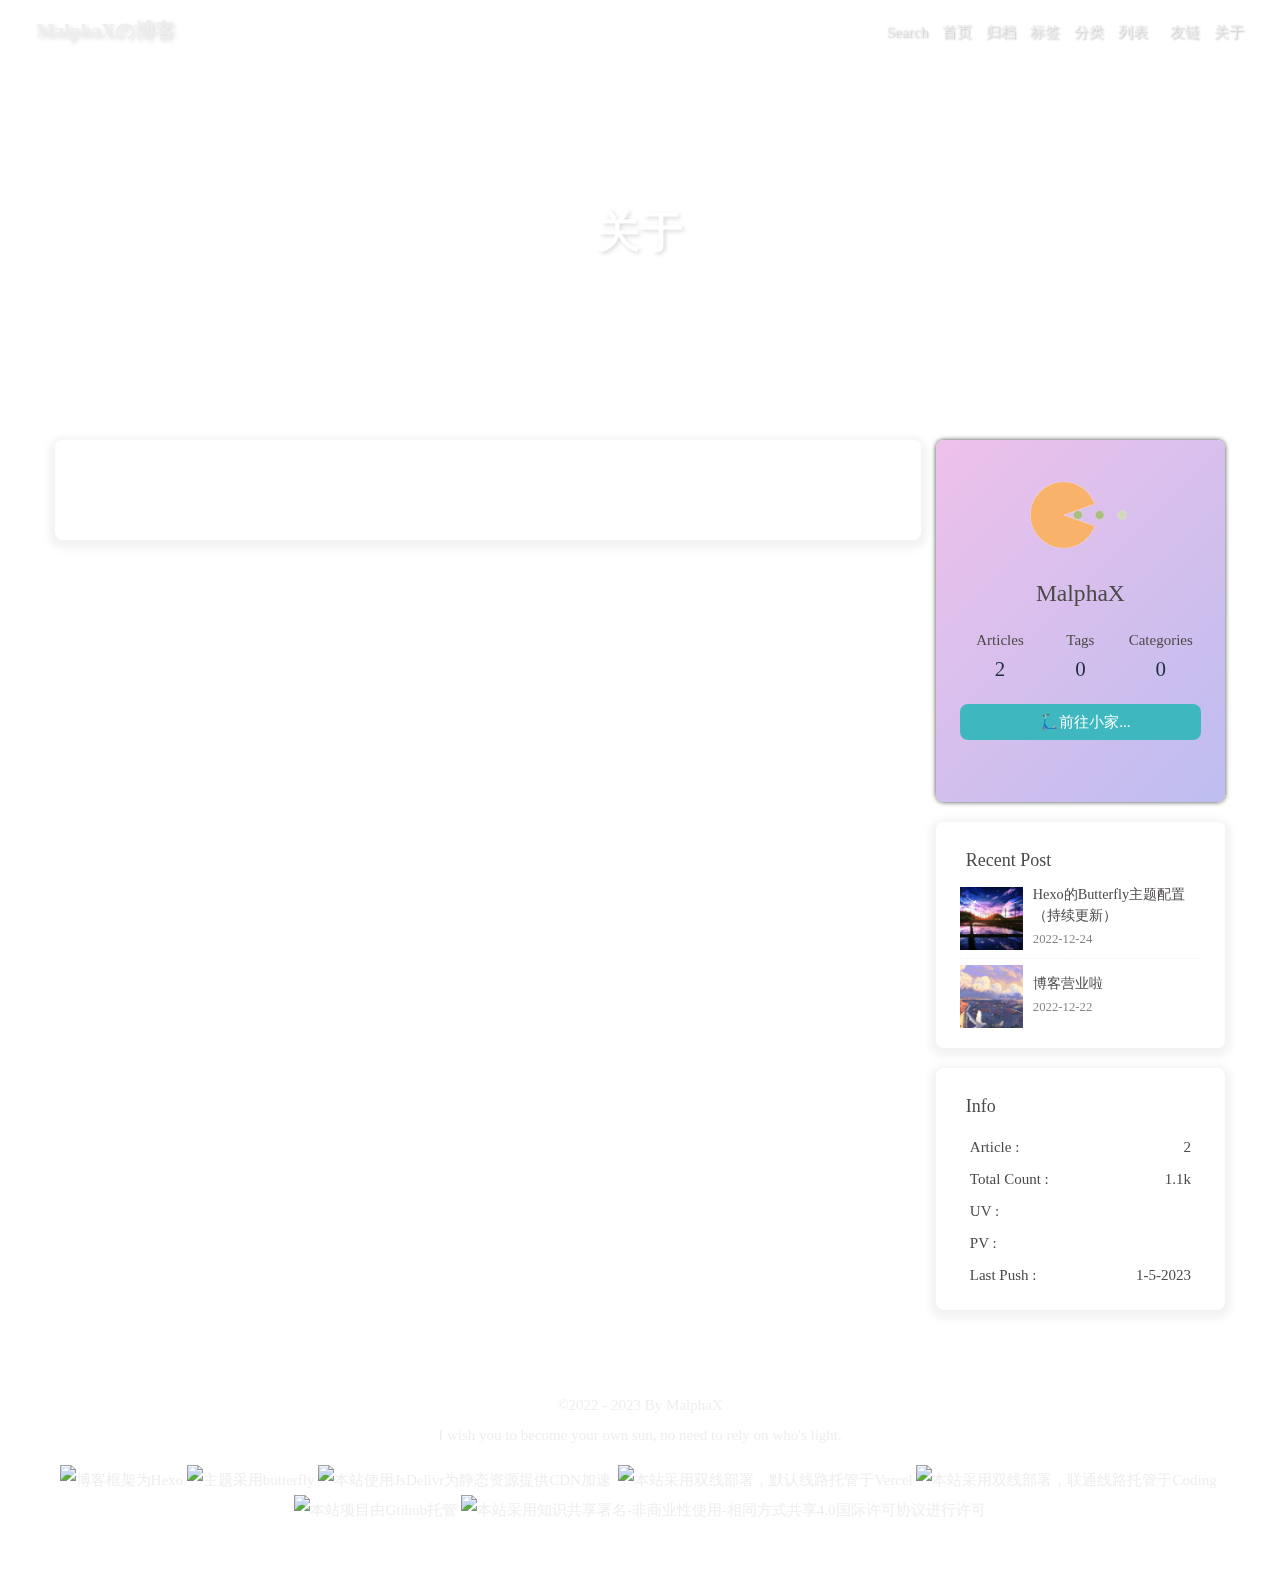
==== commit 69aeeb7c: "Site updated: 2023-01-05 21:24:45" ====
--- a/about/index.html
+++ b/about/index.html
@@ -3,12 +3,12 @@
 <meta property="og:url" content="https://www.malphax.top/about/index.html">
 <meta property="og:site_name" content="MalphaXの博客">
 <meta property="og:locale">
-<meta property="og:image" content="https://www.malphax.top/img/bg2.png">
+<meta property="og:image" content="https://www.malphax.top/img/bg6.png">
 <meta property="article:published_time" content="2022-12-22T03:00:00.000Z">
 <meta property="article:modified_time" content="2022-12-22T02:34:56.374Z">
 <meta property="article:author" content="MalphaX">
 <meta name="twitter:card" content="summary">
-<meta name="twitter:image" content="https://www.malphax.top/img/bg2.png"><link rel="shortcut icon" href="/img/favicon.png"><link rel="canonical" href="https://www.malphax.top/about/"><link rel="preconnect" href="//cdn.jsdelivr.net"/><link rel="preconnect" href="//busuanzi.ibruce.info"/><link rel="stylesheet" href="/css/index.css"><link rel="stylesheet" href="https://cdn.jsdelivr.net/npm/@fortawesome/fontawesome-free/css/all.min.css" media="print" onload="this.media='all'"><link rel="stylesheet" href="https://cdn.jsdelivr.net/npm/@fancyapps/ui/dist/fancybox.min.css" media="print" onload="this.media='all'"><script>const GLOBAL_CONFIG = { 
+<meta name="twitter:image" content="https://www.malphax.top/img/bg6.png"><link rel="shortcut icon" href="/img/favicon.png"><link rel="canonical" href="https://www.malphax.top/about/"><link rel="preconnect" href="//cdn.jsdelivr.net"/><link rel="preconnect" href="//busuanzi.ibruce.info"/><link rel="stylesheet" href="/css/index.css"><link rel="stylesheet" href="https://cdn.jsdelivr.net/npm/@fortawesome/fontawesome-free/css/all.min.css" media="print" onload="this.media='all'"><link rel="stylesheet" href="https://cdn.jsdelivr.net/npm/@fancyapps/ui/dist/fancybox.min.css" media="print" onload="this.media='all'"><script>const GLOBAL_CONFIG = { 
   root: '/',
   algolia: undefined,
   localSearch: {"path":"/search.xml","preload":false,"languages":{"hits_empty":"We didn't find any results for the search: ${query}"}},
@@ -155,4 +155,4 @@
 if (false) {
   document.addEventListener('pjax:send', () => { preloader.initLoading() })
   document.addEventListener('pjax:complete', () => { preloader.endLoading() })
-}</script><div id="web_bg"></div><div id="sidebar"><div id="menu-mask"></div><div id="sidebar-menus"><div class="avatar-img is-center"><img src="https://cdn.luogu.com.cn/upload/image_hosting/41suf00j.png" onerror="onerror=null;src='/img/friend_404.gif'" alt="avatar"/></div><div class="sidebar-site-data site-data is-center"><a href="/archives/"><div class="headline">Articles</div><div class="length-num">2</div></a><a href="/tags/"><div class="headline">Tags</div><div class="length-num">0</div></a><a href="/categories/"><div class="headline">Categories</div><div class="length-num">0</div></a></div><hr/><div class="menus_items"><div class="menus_item"><a class="site-page" href="/"><i class="fa-fw fas fa-home"></i><span> 首页</span></a></div><div class="menus_item"><a class="site-page" href="/archives/"><i class="fa-fw fas fa-archive"></i><span> 归档</span></a></div><div class="menus_item"><a class="site-page" href="/tags/"><i class="fa-fw fas fa-tags"></i><span> 标签</span></a></div><div class="menus_item"><a class="site-page" href="/categories/"><i class="fa-fw fas fa-folder-open"></i><span> 分类</span></a></div><div class="menus_item"><a class="site-page group" href="javascript:void(0);"><i class="fa-fw fas fa-list"></i><span> 列表</span><i class="fas fa-chevron-down"></i></a><ul class="menus_item_child"><li><a class="site-page child" href="/music/"><i class="fa-fw fas fa-music"></i><span> 音乐</span></a></li><li><a class="site-page child" href="/movies/"><i class="fa-fw fas fa-video"></i><span> 电影</span></a></li></ul></div><div class="menus_item"><a class="site-page" href="/link/"><i class="fa-fw fas fa-link"></i><span> 友链</span></a></div><div class="menus_item"><a class="site-page" href="/about/"><i class="fa-fw fas fa-heart"></i><span> 关于</span></a></div></div></div></div><div class="page" id="body-wrap"><header class="not-home-page" id="page-header"><nav id="nav"><span id="blog_name"><a id="site-name" href="/">MalphaXの博客</a></span><div id="menus"><div id="search-button"><a class="site-page social-icon search"><i class="fas fa-search fa-fw"></i><span> Search</span></a></div><div class="menus_items"><div class="menus_item"><a class="site-page" href="/"><i class="fa-fw fas fa-home"></i><span> 首页</span></a></div><div class="menus_item"><a class="site-page" href="/archives/"><i class="fa-fw fas fa-archive"></i><span> 归档</span></a></div><div class="menus_item"><a class="site-page" href="/tags/"><i class="fa-fw fas fa-tags"></i><span> 标签</span></a></div><div class="menus_item"><a class="site-page" href="/categories/"><i class="fa-fw fas fa-folder-open"></i><span> 分类</span></a></div><div class="menus_item"><a class="site-page group" href="javascript:void(0);"><i class="fa-fw fas fa-list"></i><span> 列表</span><i class="fas fa-chevron-down"></i></a><ul class="menus_item_child"><li><a class="site-page child" href="/music/"><i class="fa-fw fas fa-music"></i><span> 音乐</span></a></li><li><a class="site-page child" href="/movies/"><i class="fa-fw fas fa-video"></i><span> 电影</span></a></li></ul></div><div class="menus_item"><a class="site-page" href="/link/"><i class="fa-fw fas fa-link"></i><span> 友链</span></a></div><div class="menus_item"><a class="site-page" href="/about/"><i class="fa-fw fas fa-heart"></i><span> 关于</span></a></div></div><div id="toggle-menu"><a class="site-page"><i class="fas fa-bars fa-fw"></i></a></div></div></nav><div id="page-site-info"><h1 id="site-title">关于</h1></div></header><main class="layout" id="content-inner"><div id="page"><div id="article-container"></div></div><div class="aside-content" id="aside-content"><div class="card-widget card-info"><div class="is-center"><div class="avatar-img"><img src="https://cdn.luogu.com.cn/upload/image_hosting/41suf00j.png" onerror="this.onerror=null;this.src='/img/friend_404.gif'" alt="avatar"/></div><div class="author-info__name">MalphaX</div><div class="author-info__description"></div></div><div class="card-info-data site-data is-center"><a href="/archives/"><div class="headline">Articles</div><div class="length-num">2</div></a><a href="/tags/"><div class="headline">Tags</div><div class="length-num">0</div></a><a href="/categories/"><div class="headline">Categories</div><div class="length-num">0</div></a></div><a id="card-info-btn" target="_blank" rel="noopener" href="https://github.com/Malpha-X"><i></i><span>🛴前往小家...</span></a><div class="card-info-social-icons is-center"><a class="social-icon" href="https://github.com/Malpha-X" target="_blank" title="Github"><i class="fab fa-github"></i></a><a class="social-icon" href="mailto:3319635150@qq.com" target="_blank" title="Email"><i class="fas fa-envelope"></i></a></div></div><div class="sticky_layout"><div class="card-widget card-recent-post"><div class="item-headline"><i class="fas fa-history"></i><span>Recent Post</span></div><div class="aside-list"><div class="aside-list-item"><a class="thumbnail" href="/2022/12/24/2022-12-24-Hexo%E7%9A%84Butterfly%E4%B8%BB%E9%A2%98%E9%85%8D%E7%BD%AE/" title="Hexo的Butterfly主题配置（持续更新）"><img src="/img/bg1.png" onerror="this.onerror=null;this.src='/img/404.jpg'" alt="Hexo的Butterfly主题配置（持续更新）"/></a><div class="content"><a class="title" href="/2022/12/24/2022-12-24-Hexo%E7%9A%84Butterfly%E4%B8%BB%E9%A2%98%E9%85%8D%E7%BD%AE/" title="Hexo的Butterfly主题配置（持续更新）">Hexo的Butterfly主题配置（持续更新）</a><time datetime="2022-12-24T13:53:00.000Z" title="Created 2022-12-24 21:53:00">2022-12-24</time></div></div><div class="aside-list-item"><a class="thumbnail" href="/2022/12/22/2022-12-22-%E5%8D%9A%E5%AE%A2%E8%90%A5%E4%B8%9A%E5%95%A6/" title="博客营业啦"><img src="/img/bg1.png" onerror="this.onerror=null;this.src='/img/404.jpg'" alt="博客营业啦"/></a><div class="content"><a class="title" href="/2022/12/22/2022-12-22-%E5%8D%9A%E5%AE%A2%E8%90%A5%E4%B8%9A%E5%95%A6/" title="博客营业啦">博客营业啦</a><time datetime="2022-12-22T10:07:00.000Z" title="Created 2022-12-22 18:07:00">2022-12-22</time></div></div></div></div><div class="card-widget card-webinfo"><div class="item-headline"><i class="fas fa-chart-line"></i><span>Info</span></div><div class="webinfo"><div class="webinfo-item"><div class="item-name">Article :</div><div class="item-count">2</div></div><div class="webinfo-item"><div class="item-name">Total Count :</div><div class="item-count">1.1k</div></div><div class="webinfo-item"><div class="item-name">UV :</div><div class="item-count" id="busuanzi_value_site_uv"><i class="fa-solid fa-spinner fa-spin"></i></div></div><div class="webinfo-item"><div class="item-name">PV :</div><div class="item-count" id="busuanzi_value_site_pv"><i class="fa-solid fa-spinner fa-spin"></i></div></div><div class="webinfo-item"><div class="item-name">Last Push :</div><div class="item-count" id="last-push-date" data-lastPushDate="2023-01-05T13:23:11.038Z"><i class="fa-solid fa-spinner fa-spin"></i></div></div></div></div></div></div></main><footer id="footer"><div id="footer-wrap"><div class="copyright">&copy;2022 - 2023 By MalphaX</div><div class="footer_custom_text">I wish you to become your own sun, no need to rely on who's light.<p><a target="_blank" href="https://hexo.io/"><img src="https://img.shields.io/badge/Frame-Hexo-blue?style=flat&logo=hexo" title="博客框架为Hexo"></a>&nbsp;<a target="_blank" href="https://butterfly.js.org/"><img src="https://img.shields.io/badge/Theme-Butterfly-6513df?style=flat&logo=bitdefender" title="主题采用butterfly"></a>&nbsp;<a target="_blank" href="https://www.jsdelivr.com/"><img src="https://img.shields.io/badge/CDN-jsDelivr-orange?style=flat&logo=jsDelivr" title="本站使用JsDelivr为静态资源提供CDN加速"></a> &nbsp;<a target="_blank" href="https://vercel.com/ "><img src="https://img.shields.io/badge/Hosted-Vervel-brightgreen?style=flat&logo=Vercel" title="本站采用双线部署，默认线路托管于Vercel"></a>&nbsp;<a target="_blank" href="https://vercel.com/ "><img src="https://img.shields.io/badge/Hosted-Coding-0cedbe?style=flat&logo=Codio" title="本站采用双线部署，联通线路托管于Coding"></a>&nbsp;<a target="_blank" href="https://github.com/"><img src="https://img.shields.io/badge/Source-Github-d021d6?style=flat&logo=GitHub" title="本站项目由Gtihub托管"></a>&nbsp;<a target="_blank" href="http://creativecommons.org/licenses/by-nc-sa/4.0/"><img src="https://img.shields.io/badge/Copyright-BY--NC--SA%204.0-d42328?style=flat&logo=Claris" title="本站采用知识共享署名-非商业性使用-相同方式共享4.0国际许可协议进行许可"></a></p></div></div></footer></div><div id="rightside"><div id="rightside-config-hide"><button id="translateLink" type="button" title="Toggle Between Traditional Chinese And Simplified Chinese">繁</button><button id="darkmode" type="button" title="Toggle Between Light And Dark Mode"><i class="fas fa-adjust"></i></button><button id="hide-aside-btn" type="button" title="Toggle between single-column and double-column"><i class="fas fa-arrows-alt-h"></i></button></div><div id="rightside-config-show"><button id="rightside_config" type="button" title="Setting"><i class="fas fa-cog fa-spin"></i></button><button id="go-up" type="button" title="Back To Top"><i class="fas fa-arrow-up"></i></button></div></div><div id="local-search"><div class="search-dialog"><nav class="search-nav"><span class="search-dialog-title">Search</span><span id="loading-status"></span><button class="search-close-button"><i class="fas fa-times"></i></button></nav><div class="is-center" id="loading-database"><i class="fas fa-spinner fa-pulse"></i><span>  Loading the Database</span></div><div class="search-wrap"><div id="local-search-input"><div class="local-search-box"><input class="local-search-box--input" placeholder="Search for Posts" type="text"/></div></div><hr/><div id="local-search-results"></div></div></div><div id="search-mask"></div></div><div><script src="/js/utils.js"></script><script src="/js/main.js"></script><script src="/js/tw_cn.js"></script><script src="https://cdn.jsdelivr.net/npm/@fancyapps/ui/dist/fancybox.umd.min.js"></script><script src="/js/search/local-search.js"></script><div class="js-pjax"></div><script id="canvas_nest" defer="defer" color="241,215,229" opacity="0.7" zIndex="-1" count="99" mobile="false" src="https://cdn.jsdelivr.net/npm/butterfly-extsrc/dist/canvas-nest.min.js"></script><script async data-pjax src="//busuanzi.ibruce.info/busuanzi/2.3/busuanzi.pure.mini.js"></script></div></body></html>+}</script><div id="web_bg"></div><div id="sidebar"><div id="menu-mask"></div><div id="sidebar-menus"><div class="avatar-img is-center"><img src="https://cdn.luogu.com.cn/upload/image_hosting/41suf00j.png" onerror="onerror=null;src='/img/friend_404.gif'" alt="avatar"/></div><div class="sidebar-site-data site-data is-center"><a href="/archives/"><div class="headline">Articles</div><div class="length-num">2</div></a><a href="/tags/"><div class="headline">Tags</div><div class="length-num">0</div></a><a href="/categories/"><div class="headline">Categories</div><div class="length-num">0</div></a></div><hr/><div class="menus_items"><div class="menus_item"><a class="site-page" href="/"><i class="fa-fw fas fa-home"></i><span> 首页</span></a></div><div class="menus_item"><a class="site-page" href="/archives/"><i class="fa-fw fas fa-archive"></i><span> 归档</span></a></div><div class="menus_item"><a class="site-page" href="/tags/"><i class="fa-fw fas fa-tags"></i><span> 标签</span></a></div><div class="menus_item"><a class="site-page" href="/categories/"><i class="fa-fw fas fa-folder-open"></i><span> 分类</span></a></div><div class="menus_item"><a class="site-page group" href="javascript:void(0);"><i class="fa-fw fas fa-list"></i><span> 列表</span><i class="fas fa-chevron-down"></i></a><ul class="menus_item_child"><li><a class="site-page child" href="/music/"><i class="fa-fw fas fa-music"></i><span> 音乐</span></a></li><li><a class="site-page child" href="/movies/"><i class="fa-fw fas fa-video"></i><span> 电影</span></a></li></ul></div><div class="menus_item"><a class="site-page" href="/link/"><i class="fa-fw fas fa-link"></i><span> 友链</span></a></div><div class="menus_item"><a class="site-page" href="/about/"><i class="fa-fw fas fa-heart"></i><span> 关于</span></a></div></div></div></div><div class="page" id="body-wrap"><header class="not-home-page" id="page-header"><nav id="nav"><span id="blog_name"><a id="site-name" href="/">MalphaXの博客</a></span><div id="menus"><div id="search-button"><a class="site-page social-icon search"><i class="fas fa-search fa-fw"></i><span> Search</span></a></div><div class="menus_items"><div class="menus_item"><a class="site-page" href="/"><i class="fa-fw fas fa-home"></i><span> 首页</span></a></div><div class="menus_item"><a class="site-page" href="/archives/"><i class="fa-fw fas fa-archive"></i><span> 归档</span></a></div><div class="menus_item"><a class="site-page" href="/tags/"><i class="fa-fw fas fa-tags"></i><span> 标签</span></a></div><div class="menus_item"><a class="site-page" href="/categories/"><i class="fa-fw fas fa-folder-open"></i><span> 分类</span></a></div><div class="menus_item"><a class="site-page group" href="javascript:void(0);"><i class="fa-fw fas fa-list"></i><span> 列表</span><i class="fas fa-chevron-down"></i></a><ul class="menus_item_child"><li><a class="site-page child" href="/music/"><i class="fa-fw fas fa-music"></i><span> 音乐</span></a></li><li><a class="site-page child" href="/movies/"><i class="fa-fw fas fa-video"></i><span> 电影</span></a></li></ul></div><div class="menus_item"><a class="site-page" href="/link/"><i class="fa-fw fas fa-link"></i><span> 友链</span></a></div><div class="menus_item"><a class="site-page" href="/about/"><i class="fa-fw fas fa-heart"></i><span> 关于</span></a></div></div><div id="toggle-menu"><a class="site-page"><i class="fas fa-bars fa-fw"></i></a></div></div></nav><div id="page-site-info"><h1 id="site-title">关于</h1></div></header><main class="layout" id="content-inner"><div id="page"><div id="article-container"></div></div><div class="aside-content" id="aside-content"><div class="card-widget card-info"><div class="is-center"><div class="avatar-img"><img src="https://cdn.luogu.com.cn/upload/image_hosting/41suf00j.png" onerror="this.onerror=null;this.src='/img/friend_404.gif'" alt="avatar"/></div><div class="author-info__name">MalphaX</div><div class="author-info__description"></div></div><div class="card-info-data site-data is-center"><a href="/archives/"><div class="headline">Articles</div><div class="length-num">2</div></a><a href="/tags/"><div class="headline">Tags</div><div class="length-num">0</div></a><a href="/categories/"><div class="headline">Categories</div><div class="length-num">0</div></a></div><a id="card-info-btn" target="_blank" rel="noopener" href="https://github.com/Malpha-X"><i></i><span>🛴前往小家...</span></a><div class="card-info-social-icons is-center"><a class="social-icon" href="https://github.com/Malpha-X" target="_blank" title="Github"><i class="fab fa-github"></i></a><a class="social-icon" href="mailto:3319635150@qq.com" target="_blank" title="Email"><i class="fas fa-envelope"></i></a></div></div><div class="sticky_layout"><div class="card-widget card-recent-post"><div class="item-headline"><i class="fas fa-history"></i><span>Recent Post</span></div><div class="aside-list"><div class="aside-list-item"><a class="thumbnail" href="/2022/12/24/2022-12-24-Hexo%E7%9A%84Butterfly%E4%B8%BB%E9%A2%98%E9%85%8D%E7%BD%AE/" title="Hexo的Butterfly主题配置（持续更新）"><img src="/img/bg2.png" onerror="this.onerror=null;this.src='/img/404.jpg'" alt="Hexo的Butterfly主题配置（持续更新）"/></a><div class="content"><a class="title" href="/2022/12/24/2022-12-24-Hexo%E7%9A%84Butterfly%E4%B8%BB%E9%A2%98%E9%85%8D%E7%BD%AE/" title="Hexo的Butterfly主题配置（持续更新）">Hexo的Butterfly主题配置（持续更新）</a><time datetime="2022-12-24T13:53:00.000Z" title="Created 2022-12-24 21:53:00">2022-12-24</time></div></div><div class="aside-list-item"><a class="thumbnail" href="/2022/12/22/2022-12-22-%E5%8D%9A%E5%AE%A2%E8%90%A5%E4%B8%9A%E5%95%A6/" title="博客营业啦"><img src="/img/bg7.png" onerror="this.onerror=null;this.src='/img/404.jpg'" alt="博客营业啦"/></a><div class="content"><a class="title" href="/2022/12/22/2022-12-22-%E5%8D%9A%E5%AE%A2%E8%90%A5%E4%B8%9A%E5%95%A6/" title="博客营业啦">博客营业啦</a><time datetime="2022-12-22T10:07:00.000Z" title="Created 2022-12-22 18:07:00">2022-12-22</time></div></div></div></div><div class="card-widget card-webinfo"><div class="item-headline"><i class="fas fa-chart-line"></i><span>Info</span></div><div class="webinfo"><div class="webinfo-item"><div class="item-name">Article :</div><div class="item-count">2</div></div><div class="webinfo-item"><div class="item-name">Total Count :</div><div class="item-count">1.1k</div></div><div class="webinfo-item"><div class="item-name">UV :</div><div class="item-count" id="busuanzi_value_site_uv"><i class="fa-solid fa-spinner fa-spin"></i></div></div><div class="webinfo-item"><div class="item-name">PV :</div><div class="item-count" id="busuanzi_value_site_pv"><i class="fa-solid fa-spinner fa-spin"></i></div></div><div class="webinfo-item"><div class="item-name">Last Push :</div><div class="item-count" id="last-push-date" data-lastPushDate="2023-01-05T13:24:44.063Z"><i class="fa-solid fa-spinner fa-spin"></i></div></div></div></div></div></div></main><footer id="footer"><div id="footer-wrap"><div class="copyright">&copy;2022 - 2023 By MalphaX</div><div class="footer_custom_text">I wish you to become your own sun, no need to rely on who's light.<p><a target="_blank" href="https://hexo.io/"><img src="https://img.shields.io/badge/Frame-Hexo-blue?style=flat&logo=hexo" title="博客框架为Hexo"></a>&nbsp;<a target="_blank" href="https://butterfly.js.org/"><img src="https://img.shields.io/badge/Theme-Butterfly-6513df?style=flat&logo=bitdefender" title="主题采用butterfly"></a>&nbsp;<a target="_blank" href="https://www.jsdelivr.com/"><img src="https://img.shields.io/badge/CDN-jsDelivr-orange?style=flat&logo=jsDelivr" title="本站使用JsDelivr为静态资源提供CDN加速"></a> &nbsp;<a target="_blank" href="https://vercel.com/ "><img src="https://img.shields.io/badge/Hosted-Vervel-brightgreen?style=flat&logo=Vercel" title="本站采用双线部署，默认线路托管于Vercel"></a>&nbsp;<a target="_blank" href="https://vercel.com/ "><img src="https://img.shields.io/badge/Hosted-Coding-0cedbe?style=flat&logo=Codio" title="本站采用双线部署，联通线路托管于Coding"></a>&nbsp;<a target="_blank" href="https://github.com/"><img src="https://img.shields.io/badge/Source-Github-d021d6?style=flat&logo=GitHub" title="本站项目由Gtihub托管"></a>&nbsp;<a target="_blank" href="http://creativecommons.org/licenses/by-nc-sa/4.0/"><img src="https://img.shields.io/badge/Copyright-BY--NC--SA%204.0-d42328?style=flat&logo=Claris" title="本站采用知识共享署名-非商业性使用-相同方式共享4.0国际许可协议进行许可"></a></p></div></div></footer></div><div id="rightside"><div id="rightside-config-hide"><button id="translateLink" type="button" title="Toggle Between Traditional Chinese And Simplified Chinese">繁</button><button id="darkmode" type="button" title="Toggle Between Light And Dark Mode"><i class="fas fa-adjust"></i></button><button id="hide-aside-btn" type="button" title="Toggle between single-column and double-column"><i class="fas fa-arrows-alt-h"></i></button></div><div id="rightside-config-show"><button id="rightside_config" type="button" title="Setting"><i class="fas fa-cog fa-spin"></i></button><button id="go-up" type="button" title="Back To Top"><i class="fas fa-arrow-up"></i></button></div></div><div id="local-search"><div class="search-dialog"><nav class="search-nav"><span class="search-dialog-title">Search</span><span id="loading-status"></span><button class="search-close-button"><i class="fas fa-times"></i></button></nav><div class="is-center" id="loading-database"><i class="fas fa-spinner fa-pulse"></i><span>  Loading the Database</span></div><div class="search-wrap"><div id="local-search-input"><div class="local-search-box"><input class="local-search-box--input" placeholder="Search for Posts" type="text"/></div></div><hr/><div id="local-search-results"></div></div></div><div id="search-mask"></div></div><div><script src="/js/utils.js"></script><script src="/js/main.js"></script><script src="/js/tw_cn.js"></script><script src="https://cdn.jsdelivr.net/npm/@fancyapps/ui/dist/fancybox.umd.min.js"></script><script src="/js/search/local-search.js"></script><div class="js-pjax"></div><script id="canvas_nest" defer="defer" color="241,215,229" opacity="0.7" zIndex="-1" count="99" mobile="false" src="https://cdn.jsdelivr.net/npm/butterfly-extsrc/dist/canvas-nest.min.js"></script><script async data-pjax src="//busuanzi.ibruce.info/busuanzi/2.3/busuanzi.pure.mini.js"></script></div></body></html>